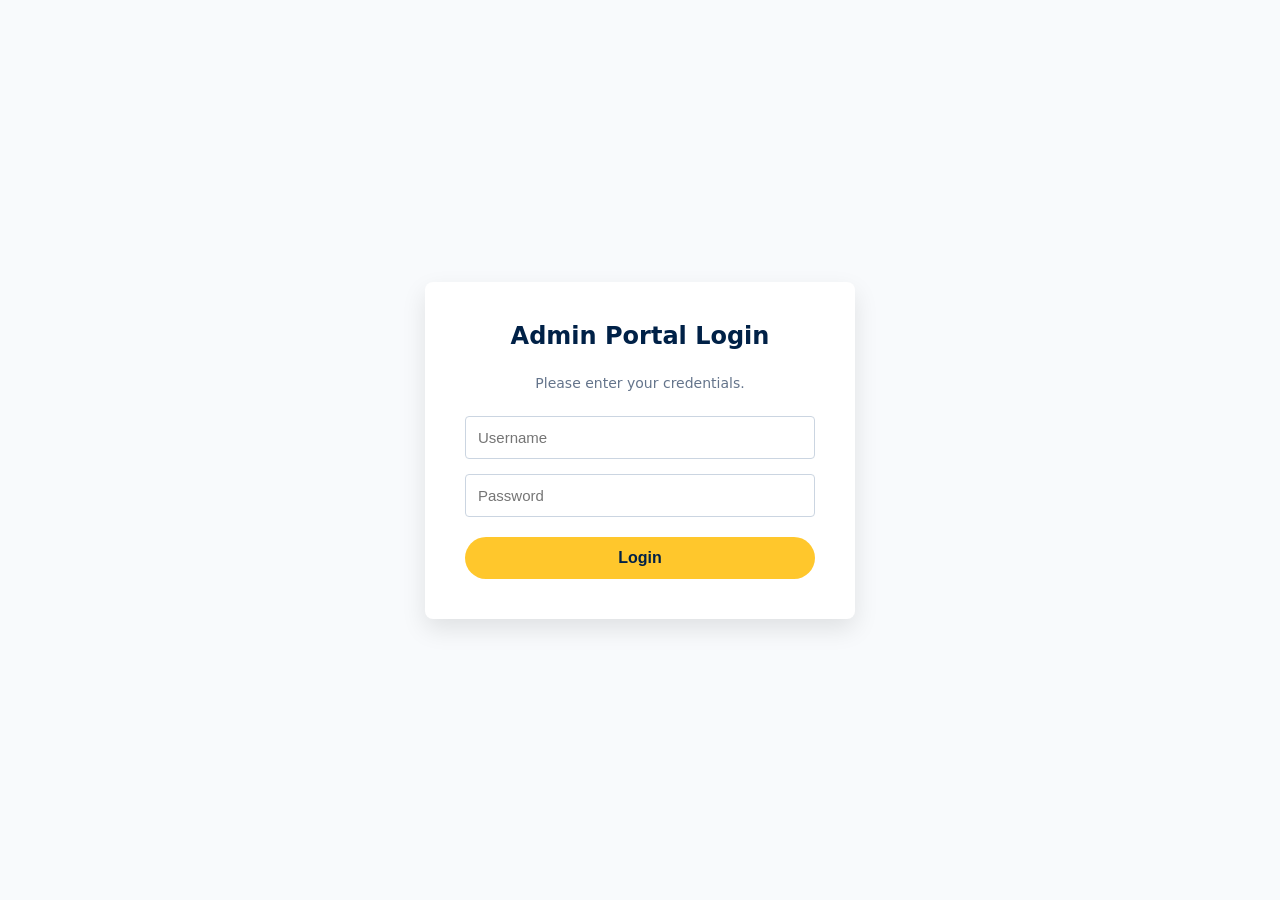
==== public/admin.html @ 55d1d8f8 "draws should be live and fixed AND VIEWABLE gen4" ====
<!DOCTYPE html>
<html lang="en">
<head>
    <meta charset="UTF-8">
    <meta name="viewport" content="width=device-width, initial-scale=1.0">
    <title>Admin Portal | 2026 Gold Coast Open</title>
    <link rel="stylesheet" href="style.css">
    <style>
        .stats-container { display: flex; gap: 20px; margin-bottom: 25px; }
        .stat-card { background: white; padding: 25px; border-radius: 8px; border-left: 6px solid var(--gctta-gold); flex: 1; box-shadow: 0 4px 6px rgba(0,0,0,0.05); }
        .stat-card h3 { margin-top: 0; color: #64748B; font-size: 14px; text-transform: uppercase; letter-spacing: 1px; }
        .stat-card h1 { margin: 10px 0 0 0; color: var(--gctta-navy); font-size: 36px; }
        
        .admin-controls { display: flex; justify-content: space-between; border-bottom: 2px solid #E2E8F0; padding-bottom: 15px; margin-bottom: 20px; align-items: center; flex-wrap: wrap; gap: 15px; }
        .admin-tabs button { background: none; border: none; font-size: 18px; font-weight: bold; color: #94A3B8; padding: 10px 20px; cursor: pointer; }
        .admin-tabs button.active { color: var(--gctta-navy); border-bottom: 3px solid var(--gctta-gold); }
        
        .admin-table-container { background: white; padding: 25px; border-radius: 8px; box-shadow: 0 4px 6px rgba(0,0,0,0.05); overflow-x: auto; }
        .admin-table { width: 100%; border-collapse: collapse; margin-top: 15px; min-width: 1200px; }
        .admin-table th { background: var(--gctta-navy); color: white; padding: 15px; text-align: left; font-size: 13px; text-transform: uppercase; letter-spacing: 0.5px; }
        .admin-table td { padding: 15px; border-bottom: 1px solid #E2E8F0; font-size: 13px; color: #334155; vertical-align: middle; }
        
        .ref-code { font-family: monospace; background: #F1F5F9; padding: 4px 8px; border-radius: 4px; font-weight: bold; color: #0F172A; }
        
        .badge { padding: 6px 12px; border-radius: 20px; font-size: 11px; font-weight: bold; display: inline-block; text-align: center; text-transform: uppercase; }
        .badge-paid { background: #DCFCE7; color: #166534; }
        .badge-pending { background: #FEF08A; color: #854D0E; }
        
        .action-btns { display: flex; flex-direction: column; gap: 5px; }
        .action-btns button { border: none; padding: 6px 10px; border-radius: 4px; cursor: pointer; font-size: 11px; font-weight: bold; width: 100%; text-align: center; }
        .btn-view { background: #10B981; color: white; }
        .btn-edit { background: var(--gctta-navy); color: white; }
        .btn-sync { background: #0284C7; color: white; }
        .btn-resend { background: var(--gctta-gold); color: var(--gctta-navy); }
        .btn-waive { background: #64748B; color: white; }
        .btn-delete { background: #DC2626; color: white; }

        .event-checkbox-list { max-height: 250px; overflow-y: auto; border: 1px solid #CBD5E1; padding: 15px; border-radius: 4px; font-size: 13px; background: #F8FAFC; }
        .event-checkbox-list label { display: block; margin-bottom: 8px; cursor: pointer; }
        
        .full-width-text { width: 100%; padding: 10px; border-radius: 4px; border: 1px solid #CBD5E1; font-size: 13px; font-family: inherit; }
        
        ::-webkit-scrollbar { width: 8px; }
        ::-webkit-scrollbar-track { background: #f1f1f1; }
        ::-webkit-scrollbar-thumb { background: #cbd5e1; border-radius: 4px; }
        ::-webkit-scrollbar-thumb:hover { background: #94a3b8; }

        .history-card { background: #F8FAFC; border: 1px solid #E2E8F0; border-left: 4px solid var(--gctta-navy); padding: 12px; margin-bottom: 10px; border-radius: 4px; font-size: 13px; }
        .history-title { font-weight: bold; color: var(--gctta-navy); display: flex; justify-content: space-between; margin-bottom: 5px; }

        /* Analytics Styling */
        .analytics-grid { display: grid; grid-template-columns: repeat(auto-fill, minmax(300px, 1fr)); gap: 20px; margin-top: 20px; }
        .analytics-item { background: #F8FAFC; border: 1px solid #E2E8F0; padding: 15px; border-radius: 6px; display: flex; justify-content: space-between; align-items: center; }
        .analytics-item h4 { margin: 0; color: #334155; font-size: 14px; }
        .analytics-item span { font-weight: bold; font-size: 20px; color: var(--gctta-navy); background: #E2E8F0; padding: 5px 12px; border-radius: 20px; }
        
        /* Event Entry Styling */
        .event-group { margin-bottom: 15px; border: 1px solid #E2E8F0; border-radius: 8px; overflow: hidden; }
        .event-group-header { background: #F1F5F9; padding: 15px 20px; cursor: pointer; display: flex; justify-content: space-between; align-items: center; font-weight: bold; color: var(--gctta-navy); transition: background 0.2s; }
        .event-group-header:hover { background: #E2E8F0; }
        .event-group-content { display: none; padding: 0; background: white; }
        .event-group-content.active { display: block; }
        .event-group-table { width: 100%; border-collapse: collapse; min-width: 800px; }
        .event-group-table th { background: #F8FAFC; color: #475569; padding: 12px 20px; text-align: left; font-size: 12px; text-transform: uppercase; border-bottom: 1px solid #E2E8F0; border-top: 1px solid #E2E8F0;}
        .event-group-table td { padding: 12px 20px; border-bottom: 1px solid #F1F5F9; font-size: 13px; color: #334155; }

        /* Draw Builder Styling */
        .draw-editor-card { background: white; border: 1px solid #CBD5E1; border-radius: 8px; padding: 20px; margin-bottom: 20px; box-shadow: 0 2px 4px rgba(0,0,0,0.02); }
        .draw-editor-header { display: flex; justify-content: space-between; align-items: center; margin-bottom: 15px; border-bottom: 2px solid #E2E8F0; padding-bottom: 10px; }
        .draw-input { padding: 8px; border: 1px solid #CBD5E1; border-radius: 4px; font-family: inherit; }
        .draw-table { width: 100%; border-collapse: collapse; margin-bottom: 10px; }
        .draw-table th, .draw-table td { padding: 8px; text-align: left; }
        .match-row { display: flex; align-items: center; gap: 10px; background: #F8FAFC; padding: 10px; border: 1px solid #E2E8F0; border-radius: 6px; margin-bottom: 8px; }
    </style>
</head>
<body style="background-color: #F8FAFC; margin: 0;">
    
    <!-- ADMIN LOGIN OVERLAY -->
    <div id="adminLoginOverlay" style="position: fixed; top: 0; left: 0; width: 100%; height: 100vh; background-color: #F8FAFC; display: flex; justify-content: center; align-items: center; z-index: 9999;">
        <div class="login-box" style="text-align: center; width: 350px; background: white; padding: 40px; border-radius: 8px; box-shadow: 0 10px 25px rgba(0,0,0,0.1);">
            <h2 style="margin-top: 0; color: var(--gctta-navy);">Admin Portal Login</h2>
            <p style="color: #64748B; font-size: 14px; margin-bottom: 25px;">Please enter your credentials.</p>
            <input type="text" id="adminUser" placeholder="Username" style="width: 100%; margin-bottom: 15px; padding: 12px; border: 1px solid #CBD5E1; border-radius: 4px; box-sizing: border-box;">
            <input type="password" id="adminPass" placeholder="Password" style="width: 100%; margin-bottom: 20px; padding: 12px; border: 1px solid #CBD5E1; border-radius: 4px; box-sizing: border-box;">
            <button class="btn-primary" style="width: 100%; padding: 12px;" onclick="checkAdminLogin()">Login</button>
            <p id="adminLoginError" style="color: #DC2626; display: none; margin-top: 15px; font-size: 13px; font-weight: bold;">Invalid Username or Password</p>
        </div>
    </div>

    <!-- MAIN DASHBOARD CONTENT -->
    <div id="adminDashboardContent" style="display: none;">
        <nav class="navbar">
            <div class="nav-container" style="display: flex; justify-content: space-between; align-items: center; width: 100%; padding: 0 20px;">
                <a href="/" class="nav-brand" style="text-decoration: none; color: inherit;"><span class="gc-badge">GCTTA</span> <span style="font-style: italic;">ADMIN PORTAL</span></a>
                <div class="nav-links" style="display: flex; gap: 20px;">
                    <a href="/" style="text-decoration: none; color: var(--gctta-navy); font-weight: bold;">Home</a>
                    <a href="/registration" style="text-decoration: none; color: var(--gctta-navy); font-weight: bold;">Registration</a>
                    <a href="/update.html" style="text-decoration: none; color: var(--gctta-navy); font-weight: bold;">Update Registration</a>
                    <a href="/schedule" style="text-decoration: none; color: var(--gctta-navy); font-weight: bold;">Schedule</a>
                    <a href="#" onclick="logoutAdmin()" style="text-decoration: none; color: #DC2626; font-weight: bold;">Logout</a>
                </div>
            </div>
        </nav>

        <div class="content-container" style="max-width: 1500px; margin: 40px auto; padding: 0 20px;">
            <div class="stats-container">
                <div class="stat-card">
                    <h3>Total Registration Value</h3>
                    <h1 id="totalValue">$0.00</h1>
                </div>
                <div class="stat-card" style="border-left: 6px solid #10B981; position: relative;">
                    <div style="display: flex; justify-content: space-between; align-items: flex-start;">
                        <h3>Actual Cash/EFT Collected</h3>
                        <button onclick="editCollectedRevenue()" style="background: none; border: none; cursor: pointer; font-size: 14px; opacity: 0.5;" title="Override Value">✏️</button>
                    </div>
                    <h1 id="collectedRevenue" style="color: #10B981;">$0.00</h1>
                </div>
                <div class="stat-card" style="border-left: 6px solid #EF4444;">
                    <h3>Outstanding Balance (Unpaid)</h3>
                    <h1 id="outstandingBalance" style="color: #EF4444;">$0.00</h1>
                </div>
                <div class="stat-card" style="border-left: 6px solid #3B82F6;">
                    <h3>Total Players</h3>
                    <h1 id="totalPlayers" style="color: #3B82F6;">0</h1>
                </div>
            </div>

            <div class="admin-controls">
                <div class="admin-tabs">
                    <button id="tabPlayers" class="active" onclick="switchTab('players')">Player Registrations</button>
                    <button id="tabEventEntries" onclick="switchTab('eventEntries')">Event Entries</button>
                    <button id="tabDraws" onclick="switchTab('draws')">Draws Manager</button>
                    <button id="tabDiscounts" onclick="switchTab('discounts')">Discount Codes</button>
                    <button id="tabAnalytics" onclick="switchTab('analytics')">Event Analytics</button>
                </div>
                <div style="display: flex; gap: 10px; flex-wrap: wrap;" id="globalActionButtons">
                    <button id="btnBulkFix" class="btn-secondary-small" style="background: #0284C7; color: white; padding: 10px 15px; border-radius: 4px; border: none; cursor: pointer; font-weight: bold;" onclick="bulkFixRc()">🔍 Auto-Fetch RC IDs & Audit Ratings</button>
                    <button id="btnPullSheets" class="btn-secondary-small" style="background: #10B981; color: white; padding: 10px 15px; border-radius: 4px; border: none; cursor: pointer; font-weight: bold;" onclick="pullFromSheets()">📥 Pull GSheet Edits</button>
                    <button id="btnPushSheets" class="btn-secondary-small" style="background: #3B82F6; color: white; padding: 10px 15px; border-radius: 4px; border: none; cursor: pointer; font-weight: bold;" onclick="pushToSheets()">📤 Push to Master GSheet</button>
                    <button id="btnPushZermelo" class="btn-secondary-small" style="background: #8B5CF6; color: white; padding: 10px 15px; border-radius: 4px; border: none; cursor: pointer; font-weight: bold;" onclick="pushToZermeloSheet()">🌐 Push to Zermelo GSheet</button>
                    <button id="btnRebuildSheet" class="btn-secondary-small" style="background: #DC2626; color: white; padding: 10px 15px; border-radius: 4px; border: none; cursor: pointer; font-weight: bold;" onclick="rebuildSheet()">⚠️ Rebuild Entire Sheet</button>
                    <button id="btnManualEntry" class="btn-secondary-small" style="background: var(--gctta-gold); color: var(--gctta-navy); padding: 10px 15px; border-radius: 4px; border: none; cursor: pointer; font-weight: bold;" onclick="document.getElementById('manualModal').style.display='flex'">+ Add Manual Entry</button>
                    <div style="display: flex; gap: 5px;">
                        <button id="btnExportNew" class="btn-primary" style="padding: 10px 15px; border-radius: 4px; border: none; cursor: pointer; font-weight: bold; background: #10B981;" onclick="exportNewZermeloPlayers()">📥 Export NEW Players</button>
                        <button id="btnExportAll" class="btn-secondary-small" style="padding: 10px 15px; border-radius: 4px; border: none; cursor: pointer; font-weight: bold; background: #64748B; color: white;" onclick="exportZermeloCSV()">Force Export ALL</button>
                    </div>
                </div>
            </div>

            <!-- PLAYER REGISTRATIONS VIEW -->
            <div id="viewPlayers" class="admin-table-container">
                <h3 style="margin-top: 0; margin-bottom: 20px; color: var(--gctta-navy);">Recent Registrations</h3>
                <div style="display: flex; gap: 15px; margin-bottom: 20px; flex-wrap: wrap; align-items: center; width: 100%;">
                    <input type="text" id="searchInput" placeholder="Search by name, email, or status..." style="flex: 1 1 300px; width: 100%; padding: 12px; border: 1px solid #CBD5E1; border-radius: 6px; box-sizing: border-box;" onkeyup="filterTable()">
                    <select id="statusFilter" onchange="filterTable()" style="padding: 12px; border-radius: 6px; border: 1px solid #CBD5E1; font-weight: bold; color: var(--gctta-navy); min-width: 180px;">
                        <option value="all">All Registrations</option>
                        <option value="paid">Paid</option>
                        <option value="pending">Pending (Owes Money)</option>
                    </select>
                    <button class="btn-secondary-small" style="background: #475569; color: white; padding: 12px 20px; border-radius: 6px; border: none; cursor: pointer; font-weight: bold; min-width: 160px;" onclick="printUnpaidList()">🖨️ Print Unpaid List</button>
                </div>
                
                <table class="admin-table" id="registrationsTable">
                    <thead>
                        <tr>
                            <th style="width: 8%;">Ref ID</th>
                            <th style="width: 12%;">Player Name</th>
                            <th style="width: 8%;">DOB</th>
                            <th style="width: 6%;">Gender</th>
                            <th style="width: 8%;">Rating</th>
                            <th style="width: 20%;">Events</th>
                            <th style="width: 15%;">Partners</th>
                            <th style="width: 8%;">Total / Owes</th>
                            <th style="width: 7%;">Status</th>
                            <th style="width: 8%; text-align: center;">Actions</th>
                        </tr>
                    </thead>
                    <tbody id="adminTableBody">
                        <tr><td colspan="10" style="text-align: center; padding: 30px;">Loading registrations...</td></tr>
                    </tbody>
                </table>
            </div>

            <!-- EVENT ENTRIES VIEW -->
            <div id="viewEventEntries" class="admin-table-container" style="display: none;">
                <h3 style="margin-top: 0; margin-bottom: 20px; color: var(--gctta-navy);">Registrations by Event</h3>
                <div id="eventEntriesList">
                    <div style="text-align: center; padding: 30px;">Loading event entries...</div>
                </div>
            </div>

            <!-- DRAWS MANAGER VIEW -->
            <div id="viewDraws" class="admin-table-container" style="display: none;">
                <h3 style="margin-top: 0; margin-bottom: 20px; color: var(--gctta-navy);">Tournament Draws & Results Builder</h3>
                
                <div style="background: #F1F5F9; padding: 20px; border-radius: 8px; display: flex; gap: 15px; align-items: center; margin-bottom: 25px;">
                    <select id="drawEventSelect" style="flex: 1; padding: 12px; border-radius: 6px; border: 1px solid #CBD5E1; font-size: 16px; font-weight: bold; color: var(--gctta-navy);">
                        <!-- Injected via JS -->
                    </select>
                    <button class="btn-primary" style="padding: 12px 25px; border-radius: 6px; border: none; cursor: pointer;" onclick="loadDrawEditor()">Load Event Editor</button>
                </div>

                <div id="drawEditorArea" style="display: none;">
                    <div style="display: flex; justify-content: space-between; align-items: center; border-bottom: 2px solid var(--gctta-gold); padding-bottom: 15px; margin-bottom: 20px;">
                        <h2 id="drawEditorTitle" style="margin: 0; color: var(--gctta-navy);">Editing Event</h2>
                        <div style="display: flex; gap: 20px; font-weight: bold; color: #334155;">
                            <label style="cursor: pointer;"><input type="checkbox" id="drawHasGroups" onchange="toggleDrawState('hasGroups', this.checked)"> Enable Group Stage (Round Robin)</label>
                            <label style="cursor: pointer;"><input type="checkbox" id="drawHasKnockout" onchange="toggleDrawState('hasKnockout', this.checked)"> Enable Knockout Stage (Bracket)</label>
                        </div>
                    </div>

                    <!-- Groups Container -->
                    <div id="groupsEditorContainer" style="display: none; margin-bottom: 40px;">
                        <div style="display: flex; justify-content: space-between; align-items: center; margin-bottom: 15px;">
                            <h3 style="margin: 0; color: #D97706; text-transform: uppercase;">Group Stage Pools</h3>
                            <div>
                                <button class="btn-secondary-small" style="background: #F59E0B; color: white; border: none; margin-right: 10px;" onclick="autoSeedGroups()">⚡ Auto-Seed Players (Snake Method)</button>
                                <button class="btn-secondary-small" style="background: #10B981; color: white; border: none;" onclick="addGroup()">+ Add Manual Group</button>
                            </div>
                        </div>
                        <div id="groupsListEditor"></div>
                    </div>

                    <!-- Knockout Container -->
                    <div id="knockoutEditorContainer" style="display: none; margin-bottom: 40px;">
                        <div style="display: flex; justify-content: space-between; align-items: center; margin-bottom: 15px;">
                            <h3 style="margin: 0; color: #0284C7; text-transform: uppercase;">Knockout Bracket Rounds</h3>
                            <div>
                                <button class="btn-secondary-small" style="background: #8B5CF6; color: white; border: none; margin-right: 10px;" onclick="resolveGroupWinners()">⚡ Resolve Group Winners</button>
                                <button class="btn-secondary-small" style="background: #EF4444; color: white; border: none; margin-right: 10px;" onclick="autoSeedDirectKnockout()">⚡ Auto-Seed Direct Knockout (No Groups)</button>
                                <button class="btn-secondary-small" style="background: #F59E0B; color: white; border: none; margin-right: 10px;" onclick="autoGenerateKnockout()">⚡ Auto-Gen Blank Bracket</button>
                                <button class="btn-secondary-small" style="background: #10B981; color: white; border: none;" onclick="addKnockoutRound()">+ Add Manual Round</button>
                            </div>
                        </div>
                        <div id="knockoutListEditor"></div>
                    </div>

                    <div style="background: #E2E8F0; padding: 20px; border-radius: 8px; text-align: center;">
                        <button class="btn-primary" style="font-size: 18px; padding: 15px 40px; border-radius: 6px; border: none; cursor: pointer; box-shadow: 0 4px 6px rgba(0,0,0,0.1);" onclick="saveLiveDraw()">💾 Publish Draw to Live Website</button>
                        <p style="margin: 10px 0 0 0; color: #64748B; font-size: 13px;">Changes will be instantly visible on the public Live Draws page.</p>
                    </div>
                </div>
            </div>
            
            <!-- DATALIST FOR AUTOCOMPLETE -->
            <datalist id="rosterDatalist">
                <!-- Injected via JS -->
            </datalist>

            <!-- EVENT ANALYTICS VIEW -->
            <div id="viewAnalytics" class="admin-table-container" style="display: none;">
                <h3 style="margin-top: 0; color: var(--gctta-navy); border-bottom: 2px solid var(--gctta-gold); padding-bottom: 10px;">Overall Event Analytics</h3>
                <div style="display: flex; gap: 20px; margin-bottom: 30px;">
                    <div style="background: #EBF4FF; padding: 20px; border-radius: 8px; flex: 1; text-align: center; border: 1px solid #BAE6FD;">
                        <h4 style="margin: 0 0 10px 0; color: #1E3A8A;">Total Singles Entries</h4>
                        <h1 style="margin: 0; color: #1D4ED8; font-size: 36px;" id="analyticsTotalSingles">0</h1>
                    </div>
                    <div style="background: #FEFCE8; padding: 20px; border-radius: 8px; flex: 1; text-align: center; border: 1px solid #FEF08A;">
                        <h4 style="margin: 0 0 10px 0; color: #713F12;">Total Doubles Entries</h4>
                        <h1 style="margin: 0; color: #A16207; font-size: 36px;" id="analyticsTotalDoubles">0</h1>
                    </div>
                    <div style="background: #F0FDF4; padding: 20px; border-radius: 8px; flex: 1; text-align: center; border: 1px solid #BBF7D0;">
                        <h4 style="margin: 0 0 10px 0; color: #14532D;">Total Overall Events</h4>
                        <h1 style="margin: 0; color: #15803D; font-size: 36px;" id="analyticsTotalOverall">0</h1>
                    </div>
                </div>

                <h3 style="margin-top: 0; color: var(--gctta-navy); border-bottom: 2px solid #E2E8F0; padding-bottom: 10px;">Player Demographics & Stats</h3>
                <div style="display: grid; grid-template-columns: repeat(auto-fit, minmax(200px, 1fr)); gap: 20px; margin-bottom: 30px;">
                    <div style="background: white; border: 1px solid #E2E8F0; border-radius: 8px; padding: 15px;">
                        <h4 style="margin: 0 0 15px 0; color: #475569; text-transform: uppercase; font-size: 12px; letter-spacing: 1px;">Gender Breakdown</h4>
                        <div style="display:flex; justify-content:space-between; margin-bottom:10px;"><span style="color:#64748B;">Male</span><strong id="analyticsMale">0</strong></div>
                        <div style="display:flex; justify-content:space-between;"><span style="color:#64748B;">Female</span><strong id="analyticsFemale">0</strong></div>
                    </div>
                    
                    <div style="background: white; border: 1px solid #E2E8F0; border-radius: 8px; padding: 15px;">
                        <h4 style="margin: 0 0 15px 0; color: #475569; text-transform: uppercase; font-size: 12px; letter-spacing: 1px;">Age Categories</h4>
                        <div style="display:flex; justify-content:space-between; margin-bottom:10px;"><span style="color:#64748B;">Juniors (< 18)</span><strong id="analyticsJunior">0</strong></div>
                        <div style="display:flex; justify-content:space-between; margin-bottom:10px;"><span style="color:#64748B;">Seniors (18 - 39)</span><strong id="analyticsAdult">0</strong></div>
                        <div style="display:flex; justify-content:space-between;"><span style="color:#64748B;">Veterans (40+)</span><strong id="analyticsVet">0</strong></div>
                    </div>

                    <div style="background: white; border: 1px solid #E2E8F0; border-radius: 8px; padding: 15px;">
                        <h4 style="margin: 0 0 15px 0; color: #475569; text-transform: uppercase; font-size: 12px; letter-spacing: 1px;">RC Rating Spread</h4>
                        <div style="display:flex; justify-content:space-between; margin-bottom:10px;"><span style="color:#64748B;">Unrated</span><strong id="analyticsUnrated">0</strong></div>
                        <div style="display:flex; justify-content:space-between; margin-bottom:10px;"><span style="color:#64748B;">Under 1000</span><strong id="analyticsU1000">0</strong></div>
                        <div style="display:flex; justify-content:space-between; margin-bottom:10px;"><span style="color:#64748B;">1000 - 1500</span><strong id="analyticsU1500">0</strong></div>
                        <div style="display:flex; justify-content:space-between;"><span style="color:#64748B;">Over 1500</span><strong id="analyticsO1500">0</strong></div>
                    </div>

                    <div style="background: white; border: 1px solid #E2E8F0; border-radius: 8px; padding: 15px;">
                        <h4 style="margin: 0 0 15px 0; color: #475569; text-transform: uppercase; font-size: 12px; letter-spacing: 1px;">Rating Averages</h4>
                        <div style="display:flex; justify-content:space-between; margin-bottom:10px;"><span style="color:#64748B;">Mean Rating</span><strong id="analyticsMean">0</strong></div>
                        <div style="display:flex; justify-content:space-between;"><span style="color:#64748B;">Median Rating</span><strong id="analyticsMedian">0</strong></div>
                    </div>
                </div>

                <h3 style="margin-top: 0; color: var(--gctta-navy); border-bottom: 2px solid #E2E8F0; padding-bottom: 10px;">Club Representation</h3>
                <div style="background: white; border: 1px solid #E2E8F0; border-radius: 8px; padding: 15px; margin-bottom: 30px; max-height: 250px; overflow-y: auto;">
                    <div id="analyticsClubGrid"></div>
                </div>

                <h3 style="margin-top: 0; color: var(--gctta-navy); border-bottom: 2px solid #E2E8F0; padding-bottom: 10px;">Player Counts Per Event</h3>
                <div class="analytics-grid" id="analyticsBreakdownGrid">
                    <!-- Populated dynamically via JS -->
                </div>
            </div>

            <!-- DISCOUNT CODES VIEW -->
            <div id="viewDiscounts" class="admin-table-container" style="display: none;">
                <div style="display: flex; justify-content: space-between; align-items: center; margin-bottom: 20px; flex-wrap: wrap; gap: 15px;">
                    <h3 style="margin: 0; color: var(--gctta-navy);">Active & Used Discount Codes</h3>
                    
                    <div style="display: flex; gap: 15px; align-items: center; background: #F1F5F9; padding: 15px; border-radius: 6px;">
                        <select id="newDiscountType" style="padding: 10px; border-radius: 6px; border: 1px solid #CBD5E1; background: white; font-weight: bold; color: var(--gctta-navy);">
                            <option value="dollar">$ Off</option>
                            <option value="percent">% Off</option>
                        </select>

                        <div style="position: relative;">
                            <input type="number" id="newDiscountAmount" placeholder="Value" value="5" step="0.01" style="padding: 10px; width: 100px; border-radius: 6px; border: 1px solid #CBD5E1;">
                        </div>

                        <label style="display: flex; align-items: center; gap: 5px; font-size: 14px; font-weight: bold; color: var(--gctta-navy); cursor: pointer;">
                            <input type="checkbox" id="newDiscountPerm"> Permanent (Multi-Use)
                        </label>

                        <button class="btn-primary" style="padding: 10px 20px; border-radius: 6px; border: none; cursor: pointer;" onclick="generateDiscountCode()">Generate New Code</button>
                    </div>
                </div>
                
                <table class="admin-table">
                    <thead>
                        <tr>
                            <th>Code</th>
                            <th>Discount Value</th>
                            <th>Status</th>
                            <th>Created At</th>
                            <th>Actions</th>
                        </tr>
                    </thead>
                    <tbody id="discountTableBody">
                        <tr>
                            <td colspan="5" style="text-align: center; padding: 30px;">Loading codes...</td>
                        </tr>
                    </tbody>
                </table>
            </div>
        </div>

        <!-- FULL VIEW DETAILS MODAL -->
        <div id="viewModal" class="login-overlay" style="display: none; position: fixed; top: 0; left: 0; width: 100%; height: 100vh; background: rgba(0,0,0,0.6); justify-content: center; align-items: center; z-index: 10000;">
            <div class="login-box" style="width: 850px; max-width: 95vw; max-height: 90vh; overflow-y: auto; background: white; padding: 30px; border-radius: 8px; box-shadow: 0 10px 30px rgba(0,0,0,0.2);">
               <div style="display:flex; justify-content: space-between; align-items:center;">
                   <h2 style="margin: 0; color: var(--gctta-navy);">Player Summary & Audit History</h2>
                   <button onclick="document.getElementById('viewModal').style.display='none'" style="background:none; border:none; font-size:28px; cursor:pointer; color: #64748B; padding: 0;">&times;</button>
               </div>
               <hr style="border: none; border-top: 1px solid #E2E8F0; margin: 15px 0;">
               <div id="viewContent">
                   <!-- Populated by JS -->
               </div>
               <div style="margin-top: 25px; text-align: right; border-top: 1px solid #E2E8F0; padding-top: 15px;">
                    <button type="button" style="background: #64748B; color: white; border: none; padding: 10px 20px; border-radius: 4px; cursor: pointer; font-weight: bold;" onclick="document.getElementById('viewModal').style.display='none'">Close</button>
               </div>
            </div>
        </div>

        <!-- FULL EDIT RECORD MODAL -->
        <div id="editModal" class="login-overlay" style="display: none; position: fixed; top: 0; left: 0; width: 100%; height: 100vh; background: rgba(0,0,0,0.6); justify-content: center; align-items: center; z-index: 10000;">
            <div class="login-box" style="width: 750px; max-width: 95vw; max-height: 90vh; overflow-y: auto; background: white; padding: 30px; border-radius: 8px; box-shadow: 0 10px 30px rgba(0,0,0,0.2);">
                <h2 style="margin-top: 0; color: var(--gctta-navy); border-bottom: 2px solid var(--gctta-gold); padding-bottom: 10px;">Full Edit Registration</h2>
                <form id="editForm" onsubmit="submitEdit(event)">
                    <input type="hidden" id="editRegId">
                    
                    <h4 style="margin-bottom: 10px; margin-top: 15px; color: var(--gctta-navy);">Player Details</h4>
                    <div style="display: flex; gap: 15px; margin-bottom: 15px;">
                        <input type="text" id="editFirst" placeholder="First Name" required style="flex: 1; padding: 10px; border: 1px solid #CBD5E1; border-radius: 4px;">
                        <input type="text" id="editLast" placeholder="Last Name" required style="flex: 1; padding: 10px; border: 1px solid #CBD5E1; border-radius: 4px;">
                    </div>
                    <div style="display: flex; gap: 15px; margin-bottom: 15px;">
                        <input type="email" id="editEmail" placeholder="Email Address" required style="flex: 1; padding: 10px; border: 1px solid #CBD5E1; border-radius: 4px;">
                        <input type="text" id="editPhone" placeholder="Phone" style="flex: 1; padding: 10px; border: 1px solid #CBD5E1; border-radius: 4px;">
                    </div>
                    <div style="display: flex; gap: 15px; margin-bottom: 15px;">
                        <input type="text" id="editDob" placeholder="DOB (DD/MM/YYYY)" required style="flex: 1; padding: 10px; border: 1px solid #CBD5E1; border-radius: 4px;">
                        <select id="editGender" style="flex: 1; padding: 10px; border: 1px solid #CBD5E1; border-radius: 4px; background: white;">
                            <option value="Male">Male</option>
                            <option value="Female">Female</option>
                        </select>
                        <input type="text" id="editTta" placeholder="TTA ID" style="flex: 1; padding: 10px; border: 1px solid #CBD5E1; border-radius: 4px;">
                    </div>
                    <div style="display: flex; gap: 15px; margin-bottom: 20px; align-items: center;">
                        <input type="text" id="editRc" placeholder="RC ID" style="flex: 1; padding: 10px; border: 1px solid #CBD5E1; border-radius: 4px;">
                        <input type="text" id="editRcRating" placeholder="RC Rating" style="flex: 1; padding: 10px; border: 1px solid #CBD5E1; border-radius: 4px;">
                        <input type="text" id="editClub" placeholder="Club Name" style="flex: 1; padding: 10px; border: 1px solid #CBD5E1; border-radius: 4px;">
                        <label style="font-size: 12px; font-weight: bold; cursor: pointer; display: flex; align-items: center; gap: 5px;">
                            <input type="checkbox" id="editNeverPlayed"> Never Played
                        </label>
                    </div>
                    
                    <h4 style="margin-bottom: 10px; color: var(--gctta-navy); border-top: 1px solid #E2E8F0; padding-top: 15px;">Select Events</h4>
                    <div class="event-checkbox-list" id="editEventsContainer">
                        <!-- Reuses JS logic to check these boxes -->
                        <label><input type="checkbox" value='{"id":1, "name":"Event #1: Men’s Open Singles", "price":25}'> Event #1: Men’s Open Singles</label>
                        <label><input type="checkbox" value='{"id":2, "name":"Event #2: Women’s Open Singles", "price":20}'> Event #2: Women’s Open Singles</label>
                        <label><input type="checkbox" value='{"id":3, "name":"Event #3: Men’s Open Doubles", "price":12}'> Event #3: Men’s Open Doubles</label>
                        <label><input type="checkbox" value='{"id":4, "name":"Event #4: Women’s Open Doubles", "price":12}'> Event #4: Women’s Open Doubles</label>
                        <label><input type="checkbox" value='{"id":5, "name":"Event #5: Para Open Singles", "price":10}'> Event #5: Para Open Singles</label>
                        <label><input type="checkbox" value='{"id":6, "name":"Event #6: Under 1700 Singles", "price":15}'> Event #6: Under 1700 Singles</label>
                        <label><input type="checkbox" value='{"id":7, "name":"Event #7: Under 1400 Singles", "price":15}'> Event #7: Under 1400 Singles</label>
                        <label><input type="checkbox" value='{"id":8, "name":"Event #8: Under 19 Boy’s Singles", "price":10}'> Event #8: Under 19 Boy’s Singles</label>
                        <label><input type="checkbox" value='{"id":9, "name":"Event #9: Under 19 Girl’s Singles", "price":10}'> Event #9: Under 19 Girl’s Singles</label>
                        <label><input type="checkbox" value='{"id":10, "name":"Event #10: Under 17 Boy’s Singles", "price":10}'> Event #10: Under 17 Boy’s Singles</label>
                        <label><input type="checkbox" value='{"id":11, "name":"Event #11: Under 17 Girl’s Singles", "price":10}'> Event #11: Under 17 Girl’s Singles</label>
                        <label><input type="checkbox" value='{"id":12, "name":"Event #12: Under 15 Boy’s Singles", "price":10}'> Event #12: Under 15 Boy’s Singles</label>
                        <label><input type="checkbox" value='{"id":13, "name":"Event #13: Under 15 Girl’s Singles", "price":10}'> Event #13: Under 15 Girl’s Singles</label>
                        <label><input type="checkbox" value='{"id":14, "name":"Event #14: Under 13 Boy’s Singles", "price":10}'> Event #14: Under 13 Boy’s Singles</label>
                        <label><input type="checkbox" value='{"id":15, "name":"Event #15: Under 13 Girl’s Singles", "price":10}'> Event #15: Under 13 Girl’s Singles</label>
                        <label><input type="checkbox" value='{"id":16, "name":"Event #16: Under 11 Boy’s Singles", "price":10}'> Event #16: Under 11 Boy’s Singles</label>
                        <label><input type="checkbox" value='{"id":17, "name":"Event #17: Under 11 Girl’s Singles", "price":10}'> Event #17: Under 11 Girl’s Singles</label>
                        <label><input type="checkbox" value='{"id":18, "name":"Event #18: Under 1200 Singles", "price":15}'> Event #18: Under 1200 Singles</label>
                        <label><input type="checkbox" value='{"id":19, "name":"Event #19: Under 1000 Singles", "price":15}'> Event #19: Under 1000 Singles</label>
                        <label><input type="checkbox" value='{"id":20, "name":"Event #20: Under 800 Singles", "price":12}'> Event #20: Under 800 Singles</label>
                        <label><input type="checkbox" value='{"id":21, "name":"Event #21: Open Rating Doubles", "price":10}'> Event #21: Open Rating Doubles</label>
                        <label><input type="checkbox" value='{"id":22, "name":"Event #22: Over 30 Men’s Singles", "price":15}'> Event #22: Over 30 Men’s Singles</label>
                        <label><input type="checkbox" value='{"id":23, "name":"Event #23: Over 30 Women’s Singles", "price":15}'> Event #23: Over 30 Women’s Singles</label>
                        <label><input type="checkbox" value='{"id":24, "name":"Event #24: Over 40 Men’s Singles", "price":15}'> Event #24: Over 40 Men’s Singles</label>
                        <label><input type="checkbox" value='{"id":25, "name":"Event #25: Over 40 Women’s Singles", "price":15}'> Event #25: Over 40 Women’s Singles</label>
                        <label><input type="checkbox" value='{"id":26, "name":"Event #26: Over 50 Men’s Singles", "price":15}'> Event #26: Over 50 Men’s Singles</label>
                        <label><input type="checkbox" value='{"id":27, "name":"Event #27: Over 50 Women’s Singles", "price":15}'> Event #27: Over 50 Women’s Singles</label>
                        <label><input type="checkbox" value='{"id":28, "name":"Event #28: Over 60 Men’s Singles", "price":12}'> Event #28: Over 60 Men’s Singles</label>
                        <label><input type="checkbox" value='{"id":29, "name":"Event #29: Over 60 Women’s Singles", "price":12}'> Event #29: Over 60 Women’s Singles</label>
                        <label><input type="checkbox" value='{"id":30, "name":"Event #30: Over 70 Men’s Singles", "price":10}'> Event #30: Over 70 Men’s Singles</label>
                        <label><input type="checkbox" value='{"id":31, "name":"Event #31: Over 70 Women’s Singles", "price":10}'> Event #31: Over 70 Women’s Singles</label>
                        <label><input type="checkbox" value='{"id":32, "name":"Event #32: Over 80 Singles", "price":10}'> Event #32: Over 80 Singles</label>
                        <label><input type="checkbox" value='{"id":33, "name":"Event #33: Veteran Women’s Doubles", "price":10}'> Event #33: Veteran Women’s Doubles</label>
                        <label><input type="checkbox" value='{"id":34, "name":"Event #34: Veteran Men’s Doubles", "price":10}'> Event #34: Veteran Men’s Doubles</label>
                    </div>
                    
                    <h4 style="margin-bottom: 10px; margin-top: 20px; color: var(--gctta-navy); border-top: 1px solid #E2E8F0; padding-top: 15px;">Doubles Partners (Format -> Event Name: Partner Name)</h4>
                    <textarea id="editPartners" class="full-width-text" rows="3" placeholder="e.g. Event #3: Men's Open Doubles: Lukas Kozak"></textarea>
                    
                    <h4 style="margin-bottom: 10px; margin-top: 20px; color: var(--gctta-navy); border-top: 1px solid #E2E8F0; padding-top: 15px;">Payment Details</h4>
                    <div style="display: flex; gap: 15px; margin-bottom: 10px;">
                        <div style="flex: 1;">
                            <label style="font-size: 12px; font-weight: bold; color: #475569; display: block; margin-bottom: 5px;">Total Registration Value ($)</label>
                            <input type="number" id="editTotal" required step="0.01" style="width: 100%; padding: 10px; border: 1px solid #CBD5E1; border-radius: 4px; box-sizing: border-box;">
                        </div>
                        <div style="flex: 1;">
                            <label style="font-size: 12px; font-weight: bold; color: #475569; display: block; margin-bottom: 5px;">Payment Status</label>
                            <select id="editStatus" style="width: 100%; padding: 10px; border: 1px solid #CBD5E1; box-sizing: border-box; background: white;">
                                <option value="Paid">Paid</option>
                                <option value="Pending">Pending (Owes Money)</option>
                                <option value="Paid (Waived)">Paid (Waived)</option>
                            </select>
                        </div>
                    </div>
                    
                    <div style="display: flex; gap: 15px; margin-top: 25px;">
                        <button type="submit" style="flex: 2; background: var(--gctta-gold); color: var(--gctta-navy); font-weight: bold; border: none; padding: 12px; border-radius: 4px; cursor: pointer;">Save Full Overwrite</button>
                        <button type="button" style="flex: 1; background: #64748B; color: white; font-weight: bold; border: none; padding: 12px; border-radius: 4px; cursor: pointer;" onclick="document.getElementById('editModal').style.display='none'">Cancel</button>
                    </div>
                </form>
            </div>
        </div>
        
        <!-- MANUAL ENTRY MODAL -->
        <div id="manualModal" class="login-overlay" style="display: none; position: fixed; top: 0; left: 0; width: 100%; height: 100vh; background: rgba(0,0,0,0.6); justify-content: center; align-items: center; z-index: 10000;">
            <div class="login-box" style="width: 750px; max-width: 95vw; max-height: 90vh; overflow-y: auto; background: white; padding: 30px; border-radius: 8px; box-shadow: 0 10px 30px rgba(0,0,0,0.2);">
                <h2 style="margin-top: 0; color: var(--gctta-navy); border-bottom: 2px solid var(--gctta-gold); padding-bottom: 10px;">Manual Override Entry</h2>
                <form id="manualForm" onsubmit="submitManual(event)">
                    
                    <h4 style="margin-bottom: 10px; margin-top: 15px; color: var(--gctta-navy);">Player Details</h4>
                    <div style="display: flex; gap: 15px; margin-bottom: 15px;">
                        <input type="text" id="manFirst" placeholder="First Name" required style="flex: 1; padding: 10px; border: 1px solid #CBD5E1; border-radius: 4px;">
                        <input type="text" id="manLast" placeholder="Last Name" required style="flex: 1; padding: 10px; border: 1px solid #CBD5E1; border-radius: 4px;">
                    </div>
                    <div style="display: flex; gap: 15px; margin-bottom: 15px;">
                        <input type="email" id="manEmail" placeholder="Email Address" style="flex: 1; padding: 10px; border: 1px solid #CBD5E1; border-radius: 4px;">
                        <input type="text" id="manPhone" placeholder="Phone" style="flex: 1; padding: 10px; border: 1px solid #CBD5E1; border-radius: 4px;">
                    </div>
                    <div style="display: flex; gap: 15px; margin-bottom: 15px;">
                        <input type="text" id="manDob" placeholder="DOB (DD/MM/YYYY)" required style="flex: 1; padding: 10px; border: 1px solid #CBD5E1; border-radius: 4px;">
                        <select id="manGender" style="flex: 1; padding: 10px; border: 1px solid #CBD5E1; border-radius: 4px; background: white;">
                            <option value="Male">Male</option>
                            <option value="Female">Female</option>
                        </select>
                        <input type="text" id="manTta" placeholder="TTA ID (Optional)" style="flex: 1; padding: 10px; border: 1px solid #CBD5E1; border-radius: 4px;">
                    </div>
                    <div style="display: flex; gap: 15px; margin-bottom: 20px; align-items: center;">
                        <input type="text" id="manRc" placeholder="RC ID (Optional)" style="flex: 1; padding: 10px; border: 1px solid #CBD5E1; border-radius: 4px;">
                        <input type="number" id="manRcRating" placeholder="Artificial Rating" style="flex: 1; padding: 10px; border: 1px solid #CBD5E1; border-radius: 4px;">
                        <input type="text" id="manClub" placeholder="Club Name (Optional)" style="flex: 1; padding: 10px; border: 1px solid #CBD5E1; border-radius: 4px;">
                        <label style="font-size: 12px; font-weight: bold; cursor: pointer; display: flex; align-items: center; gap: 5px;">
                            <input type="checkbox" id="manNeverPlayed"> Never Played
                        </label>
                    </div>
                    
                    <h4 style="margin-bottom: 10px; color: var(--gctta-navy); border-top: 1px solid #E2E8F0; padding-top: 15px;">Select Events</h4>
                    <div class="event-checkbox-list" id="manEventsContainer">
                        <label><input type="checkbox" value='{"id":1, "name":"Event #1: Men’s Open Singles", "price":25}'> Event #1: Men’s Open Singles</label>
                        <label><input type="checkbox" value='{"id":2, "name":"Event #2: Women’s Open Singles", "price":20}'> Event #2: Women’s Open Singles</label>
                        <label><input type="checkbox" value='{"id":3, "name":"Event #3: Men’s Open Doubles", "price":12}'> Event #3: Men’s Open Doubles</label>
                        <label><input type="checkbox" value='{"id":4, "name":"Event #4: Women’s Open Doubles", "price":12}'> Event #4: Women’s Open Doubles</label>
                        <label><input type="checkbox" value='{"id":5, "name":"Event #5: Para Open Singles", "price":10}'> Event #5: Para Open Singles</label>
                        <label><input type="checkbox" value='{"id":6, "name":"Event #6: Under 1700 Singles", "price":15}'> Event #6: Under 1700 Singles</label>
                        <label><input type="checkbox" value='{"id":7, "name":"Event #7: Under 1400 Singles", "price":15}'> Event #7: Under 1400 Singles</label>
                        <label><input type="checkbox" value='{"id":8, "name":"Event #8: Under 19 Boy’s Singles", "price":10}'> Event #8: Under 19 Boy’s Singles</label>
                        <label><input type="checkbox" value='{"id":9, "name":"Event #9: Under 19 Girl’s Singles", "price":10}'> Event #9: Under 19 Girl’s Singles</label>
                        <label><input type="checkbox" value='{"id":10, "name":"Event #10: Under 17 Boy’s Singles", "price":10}'> Event #10: Under 17 Boy’s Singles</label>
                        <label><input type="checkbox" value='{"id":11, "name":"Event #11: Under 17 Girl’s Singles", "price":10}'> Event #11: Under 17 Girl’s Singles</label>
                        <label><input type="checkbox" value='{"id":12, "name":"Event #12: Under 15 Boy’s Singles", "price":10}'> Event #12: Under 15 Boy’s Singles</label>
                        <label><input type="checkbox" value='{"id":13, "name":"Event #13: Under 15 Girl’s Singles", "price":10}'> Event #13: Under 15 Girl’s Singles</label>
                        <label><input type="checkbox" value='{"id":14, "name":"Event #14: Under 13 Boy’s Singles", "price":10}'> Event #14: Under 13 Boy’s Singles</label>
                        <label><input type="checkbox" value='{"id":15, "name":"Event #15: Under 13 Girl’s Singles", "price":10}'> Event #15: Under 13 Girl’s Singles</label>
                        <label><input type="checkbox" value='{"id":16, "name":"Event #16: Under 11 Boy’s Singles", "price":10}'> Event #16: Under 11 Boy’s Singles</label>
                        <label><input type="checkbox" value='{"id":17, "name":"Event #17: Under 11 Girl’s Singles", "price":10}'> Event #17: Under 11 Girl’s Singles</label>
                        <label><input type="checkbox" value='{"id":18, "name":"Event #18: Under 1200 Singles", "price":15}'> Event #18: Under 1200 Singles</label>
                        <label><input type="checkbox" value='{"id":19, "name":"Event #19: Under 1000 Singles", "price":15}'> Event #19: Under 1000 Singles</label>
                        <label><input type="checkbox" value='{"id":20, "name":"Event #20: Under 800 Singles", "price":12}'> Event #20: Under 800 Singles</label>
                        <label><input type="checkbox" value='{"id":21, "name":"Event #21: Open Rating Doubles", "price":10}'> Event #21: Open Rating Doubles</label>
                        <label><input type="checkbox" value='{"id":22, "name":"Event #22: Over 30 Men’s Singles", "price":15}'> Event #22: Over 30 Men’s Singles</label>
                        <label><input type="checkbox" value='{"id":23, "name":"Event #23: Over 30 Women’s Singles", "price":15}'> Event #23: Over 30 Women’s Singles</label>
                        <label><input type="checkbox" value='{"id":24, "name":"Event #24: Over 40 Men’s Singles", "price":15}'> Event #24: Over 40 Men’s Singles</label>
                        <label><input type="checkbox" value='{"id":25, "name":"Event #25: Over 40 Women’s Singles", "price":15}'> Event #25: Over 40 Women’s Singles</label>
                        <label><input type="checkbox" value='{"id":26, "name":"Event #26: Over 50 Men’s Singles", "price":15}'> Event #26: Over 50 Men’s Singles</label>
                        <label><input type="checkbox" value='{"id":27, "name":"Event #27: Over 50 Women’s Singles", "price":15}'> Event #27: Over 50 Women’s Singles</label>
                        <label><input type="checkbox" value='{"id":28, "name":"Event #28: Over 60 Men’s Singles", "price":12}'> Event #28: Over 60 Men’s Singles</label>
                        <label><input type="checkbox" value='{"id":29, "name":"Event #29: Over 60 Women’s Singles", "price":12}'> Event #29: Over 60 Women’s Singles</label>
                        <label><input type="checkbox" value='{"id":30, "name":"Event #30: Over 70 Men’s Singles", "price":10}'> Event #30: Over 70 Men’s Singles</label>
                        <label><input type="checkbox" value='{"id":31, "name":"Event #31: Over 70 Women’s Singles", "price":10}'> Event #31: Over 70 Women’s Singles</label>
                        <label><input type="checkbox" value='{"id":32, "name":"Event #32: Over 80 Singles", "price":10}'> Event #32: Over 80 Singles</label>
                        <label><input type="checkbox" value='{"id":33, "name":"Event #33: Veteran Women’s Doubles", "price":10}'> Event #33: Veteran Women’s Doubles</label>
                        <label><input type="checkbox" value='{"id":34, "name":"Event #34: Veteran Men’s Doubles", "price":10}'> Event #34: Veteran Men’s Doubles</label>
                    </div>
                    
                    <h4 style="margin-bottom: 10px; margin-top: 20px; color: var(--gctta-navy); border-top: 1px solid #E2E8F0; padding-top: 15px;">Payment Details</h4>
                    <div style="display: flex; gap: 15px; margin-bottom: 10px;">
                        <div style="flex: 1;">
                            <label style="font-size: 12px; font-weight: bold; color: #475569; display: block; margin-bottom: 5px;">Total Registration Value ($)</label>
                            <input type="number" id="manPaid" placeholder="0" value="0" required step="0.01" style="width: 100%; padding: 10px; border: 1px solid #CBD5E1; border-radius: 4px; box-sizing: border-box;">
                        </div>
                        <div style="flex: 1;">
                            <label style="font-size: 12px; font-weight: bold; color: #475569; display: block; margin-bottom: 5px;">Payment Status</label>
                            <select id="manStatus" style="width: 100%; padding: 10px; border: 1px solid #CBD5E1; box-sizing: border-box; background: white;">
                                <option value="Paid">Paid (Cash/EFT)</option>
                                <option value="Pending">Pending (Owes Money)</option>
                            </select>
                        </div>
                    </div>
                    
                    <div style="display: flex; gap: 15px; margin-top: 25px;">
                        <button type="submit" style="flex: 2; background: var(--gctta-navy); color: white; font-weight: bold; border: none; padding: 12px; border-radius: 4px; cursor: pointer;">Save Manual Entry</button>
                        <button type="button" style="flex: 1; background: #64748B; color: white; font-weight: bold; border: none; padding: 12px; border-radius: 4px; cursor: pointer;" onclick="document.getElementById('manualModal').style.display='none'">Cancel</button>
                    </div>
                </form>
            </div>
        </div>
    </div>

    <script>
        let allRegistrations = [];
        window.currentEditReg = null;
        window.currentEventRoster = [];

        // Master Events List for Dropdown mapping
        const adminMasterEventsList = [
            {"id":1, "name":"Event #1: Men's Open Singles"},
            {"id":2, "name":"Event #2: Women's Open Singles"},
            {"id":3, "name":"Event #3: Men's Open Doubles"},
            {"id":4, "name":"Event #4: Women's Open Doubles"},
            {"id":5, "name":"Event #5: Para Open Singles"},
            {"id":6, "name":"Event #6: Under 1700 Singles"},
            {"id":7, "name":"Event #7: Under 1400 Singles"},
            {"id":8, "name":"Event #8: Under 19 Boy's Singles"},
            {"id":9, "name":"Event #9: Under 19 Girl's Singles"},
            {"id":10, "name":"Event #10: Under 17 Boy's Singles"},
            {"id":11, "name":"Event #11: Under 17 Girl's Singles"},
            {"id":12, "name":"Event #12: Under 15 Boy's Singles"},
            {"id":13, "name":"Event #13: Under 15 Girl's Singles"},
            {"id":14, "name":"Event #14: Under 13 Boy's Singles"},
            {"id":15, "name":"Event #15: Under 13 Girl's Singles"},
            {"id":16, "name":"Event #16: Under 11 Boy's Singles"},
            {"id":17, "name":"Event #17: Under 11 Girl's Singles"},
            {"id":18, "name":"Event #18: Under 1200 Singles"},
            {"id":19, "name":"Event #19: Under 1000 Singles"},
            {"id":20, "name":"Event #20: Under 800 Singles"},
            {"id":21, "name":"Event #21: Open Rating Doubles"},
            {"id":22, "name":"Event #22: Over 30 Men's Singles"},
            {"id":23, "name":"Event #23: Over 30 Women's Singles"},
            {"id":24, "name":"Event #24: Over 40 Men's Singles"},
            {"id":25, "name":"Event #25: Over 40 Women's Singles"},
            {"id":26, "name":"Event #26: Over 50 Men's Singles"},
            {"id":27, "name":"Event #27: Over 50 Women's Singles"},
            {"id":28, "name":"Event #28: Over 60 Men's Singles"},
            {"id":29, "name":"Event #29: Over 60 Women's Singles"},
            {"id":30, "name":"Event #30: Over 70 Men's Singles"},
            {"id":31, "name":"Event #31: Over 70 Women's Singles"},
            {"id":32, "name":"Event #32: Over 80 Singles"},
            {"id":33, "name":"Event #33: Veteran Women's Doubles"},
            {"id":34, "name":"Event #34: Veteran Men's Doubles"}
        ];

        // ==========================================
        // AUTO-LOGIN LOGIC
        // ==========================================
        document.addEventListener("DOMContentLoaded", () => {
            if(localStorage.getItem('gco_admin_auth') === 'true') {
                document.getElementById('adminLoginOverlay').style.display = 'none';
                document.getElementById('adminDashboardContent').style.display = 'block';
                loadDashboardData();
                initDrawsTab();
            }
        });

        function checkAdminLogin() {
            const user = document.getElementById('adminUser').value;
            const pass = document.getElementById('adminPass').value;
            
            if (user === 'GCTTA' && pass === 'TTgctta01') {
                localStorage.setItem('gco_admin_auth', 'true');
                document.getElementById('adminLoginOverlay').style.display = 'none';
                document.getElementById('adminDashboardContent').style.display = 'block';
                loadDashboardData(); 
                initDrawsTab();
            } else {
                document.getElementById('adminLoginError').style.display = 'block';
            }
        }

        function logoutAdmin() {
            localStorage.removeItem('gco_admin_auth');
            window.location.reload();
        }

        // ==========================================
        // DASHBOARD & DATA LOGIC
        // ==========================================
        function loadDashboardData() {
            fetch('/api/admin/stats')
                .then(res => res.json())
                .then(data => {
                    document.getElementById('totalValue').innerText = '$' + data.totalValue.toFixed(2);
                    document.getElementById('collectedRevenue').innerText = '$' + data.collectedRevenue.toFixed(2);
                    document.getElementById('outstandingBalance').innerText = '$' + data.outstandingBalance.toFixed(2);
                    document.getElementById('totalPlayers').innerText = data.totalPlayers;
                });

            fetch('/api/admin/registrations')
                .then(res => res.json())
                .then(data => {
                    allRegistrations = data; 
                    renderTable(data);
                    renderAnalytics(data); 
                });
        }

        function editCollectedRevenue() {
            const code = prompt("Enter Admin Passcode to edit Revenue:");
            if (code === "228415") {
                const val = prompt("Enter the actual collected value from Stripe (e.g. 5898.00).\nLeave blank and click OK to reset back to automatic calculation:");
                if (val !== null) {
                    fetch('/api/admin/override-revenue', {
                        method: 'POST',
                        headers: {'Content-Type': 'application/json'},
                        body: JSON.stringify({code: code, value: val})
                    })
                    .then(res => res.json())
                    .then(data => {
                        if(data.status === 'success') loadDashboardData();
                        else alert(data.error);
                    });
                }
            } else if (code !== null) {
                alert("Incorrect passcode.");
            }
        }

        function renderTable(dataArray) {
            const tbody = document.getElementById('adminTableBody');
            tbody.innerHTML = '';
            
            if (dataArray.length === 0) {
                tbody.innerHTML = '<tr><td colspan="10" style="text-align: center; padding: 30px;">No registrations found.</td></tr>';
                return;
            }

            dataArray.forEach(reg => {
                const eventsList = reg.events ? reg.events.map(e => e.name).join('<br>') : '';
                let partnersList = '';
                if (reg.doublesPartners) {
                    partnersList = Object.entries(reg.doublesPartners).map(([event, partner]) => `${event}: ${partner}`).join('<br>');
                }
                
                let badgeClass = 'badge-pending';
                let reasonHtml = '';
                
                if (reg.paymentStatus && reg.paymentStatus.includes('Paid')) {
                    badgeClass = 'badge-paid';
                } else {
                    let reason = reg.pendingReason || 'Original Unpaid Entry';
                    if (reg.pendingUpdate) reason = 'Unpaid Event Update';
                    reasonHtml = `<div style="font-size: 10px; color: #854D0E; margin-top: 4px; text-align: center; font-weight: bold;">${reason}</div>`;
                }

                let warningsHtml = '';
                if (reg.eligibilityWarnings && reg.eligibilityWarnings.length > 0) {
                    warningsHtml = `<div style="color: #DC2626; font-size: 10px; font-weight: bold; margin-top: 5px;">⚠️ RATING WARNING</div>`;
                }

                let owedAmount = parseFloat(reg.balanceDue || 0);
                let owedStr = owedAmount > 0 ? `<br><span style="color:#EF4444; font-size:10px;">Owes $${owedAmount.toFixed(2)}</span>` : '';
                let totalDisplay = `$${parseFloat(reg.finalTotal || 0).toFixed(2)}${owedStr}`;
                
                let waiveFeeBtn = parseFloat(reg.lateFee || 0) > 0 && owedAmount > 0 
                    ? `<button class="btn-waive" style="background:#8B5CF6;" onclick="waiveManualFee('${reg.id}')">Waive $10/Evt Fee</button>` 
                    : '';

                const row = `
                    <tr>
                        <td><span class="ref-code">${reg.id}</span></td>
                        <td style="font-weight: bold;">${reg.player.firstName} ${reg.player.lastName}</td>
                        <td style="color: #64748B;">${reg.player.dob || 'N/A'}</td>
                        <td style="color: #64748B; font-weight: bold;">${reg.player.gender || 'N/A'}</td>
                        <td style="color: #B45309; font-weight: bold; font-size: 14px;">
                            ${reg.player.rcRating || 'N/A'}
                            ${warningsHtml}
                        </td>
                        <td style="font-size: 11px; line-height: 1.4;">${eventsList}</td>
                        <td style="font-size: 11px; line-height: 1.4; color: #0F172A;">${partnersList}</td>
                        <td style="font-weight: bold;">${totalDisplay}</td>
                        <td>
                            <span class="badge ${badgeClass}">${reg.paymentStatus}</span>
                            ${reasonHtml}
                        </td>
                        <td>
                            <div class="action-btns">
                                <button class="btn-view" onclick="openViewModal('${reg.id}')">View</button>
                                <button class="btn-edit" onclick="openEditModal('${reg.id}')">Edit</button>
                                <button class="btn-sync" onclick="resyncSheet('${reg.id}')">Resync/Fix</button>
                                <button class="btn-resend" onclick="resendEmail('${reg.id}')">Resend Email</button>
                                ${waiveFeeBtn}
                                <button class="btn-waive" onclick="waiveFee('${reg.id}')">Waive Balance</button>
                                <button class="btn-delete" onclick="deleteReg('${reg.id}')">Delete</button>
                            </div>
                        </td>
                    </tr>
                `;
                tbody.innerHTML += row;
            });
        }

        function filterTable() {
            const query = document.getElementById('searchInput').value.toLowerCase();
            const statusFilter = document.getElementById('statusFilter').value;
            
            const filtered = allRegistrations.filter(r => {
                const searchString = `${r.id} ${r.player.firstName} ${r.player.lastName} ${r.player.email} ${r.paymentStatus}`.toLowerCase();
                const matchesSearch = searchString.includes(query);
                
                let matchesStatus = true;
                if (statusFilter === 'paid') matchesStatus = r.paymentStatus.includes('Paid');
                if (statusFilter === 'pending') matchesStatus = !r.paymentStatus.includes('Paid') || parseFloat(r.balanceDue) > 0;
                
                return matchesSearch && matchesStatus;
            });
            renderTable(filtered);
        }

        function printUnpaidList() {
            const unpaid = allRegistrations.filter(r => !r.paymentStatus.includes('Paid') || parseFloat(r.balanceDue) > 0);
            if (unpaid.length === 0) {
                alert("All players are fully paid! No one owes money.");
                return;
            }
            
            let printWindow = window.open('', '_blank');
            let html = `
                <html><head><title>Unpaid Players - Gold Coast Open</title>
                <style>
                    body { font-family: Arial, sans-serif; padding: 20px; }
                    table { width: 100%; border-collapse: collapse; margin-top: 20px; font-size: 14px; }
                    th, td { border: 1px solid #000; padding: 10px; text-align: left; }
                    th { background-color: #f2f2f2; }
                    h1 { text-align: center; margin-bottom: 5px; }
                    p { text-align: center; margin-top: 0; color: #555; }
                </style>
                </head><body>
                <h1>Unpaid Players / Pay On Day</h1>
                <p>2026 Gold Coast Open Table Tennis Championships</p>
                <table>
                    <thead>
                        <tr>
                            <th>Player Name</th>
                            <th>Amount Owed</th>
                            <th>Events Selected</th>
                            <th>Paid (Tick)</th>
                        </tr>
                    </thead>
                    <tbody>
            `;
            
            unpaid.sort((a, b) => a.player.firstName.localeCompare(b.player.firstName)).forEach(r => {
                const events = r.events ? r.events.map(e => e.name).join('<br>') : '';
                const owesBase = parseFloat(r.balanceDue || r.finalTotal || 0);
                
                let numEvents = r.events ? r.events.length : 0;
                if (r.pendingUpdate && r.pendingUpdate.addedEvents) {
                     numEvents = r.pendingUpdate.addedEvents.length;
                }
                
                let manualFee = 0;
                if (!r.manualFeeWaived) {
                    manualFee = numEvents * 10;
                }
                
                const totalOwes = (owesBase + manualFee).toFixed(2);
                let feeText = manualFee > 0 ? `<br><small style="color:#64748B;">(Includes $${manualFee} manual fee)</small>` : '';

                html += `
                    <tr>
                        <td style="font-weight: bold;">${r.player.firstName} ${r.player.lastName}</td>
                        <td style="color: red; font-weight: bold; font-size: 16px;">$${totalOwes} ${feeText}</td>
                        <td style="font-size: 12px; line-height: 1.4;">${events}</td>
                        <td style="width: 80px;"></td>
                    </tr>
                `;
            });
            
            html += `</tbody></table></body></html>`;
            printWindow.document.write(html);
            printWindow.document.close();
            
            printWindow.onload = function() {
                printWindow.print();
            };
        }

        function switchTab(tabName) {
            const tabs = ['tabPlayers', 'tabEventEntries', 'tabDraws', 'tabDiscounts', 'tabAnalytics'];
            const views = ['viewPlayers', 'viewEventEntries', 'viewDraws', 'viewDiscounts', 'viewAnalytics'];
            
            tabs.forEach(t => document.getElementById(t).classList.remove('active'));
            views.forEach(v => document.getElementById(v).style.display = 'none');
            
            const globalActions = document.getElementById('globalActionButtons');
            
            if(tabName === 'players') {
                document.getElementById('tabPlayers').classList.add('active');
                document.getElementById('viewPlayers').style.display = 'block';
                globalActions.style.display = 'flex';
            } else if (tabName === 'eventEntries') {
                document.getElementById('tabEventEntries').classList.add('active');
                document.getElementById('viewEventEntries').style.display = 'block';
                globalActions.style.display = 'none';
                loadEventEntries();
            } else if (tabName === 'draws') {
                document.getElementById('tabDraws').classList.add('active');
                document.getElementById('viewDraws').style.display = 'block';
                globalActions.style.display = 'none';
            } else if (tabName === 'discounts') {
                document.getElementById('tabDiscounts').classList.add('active');
                document.getElementById('viewDiscounts').style.display = 'block';
                globalActions.style.display = 'none';
                loadDiscounts();
            } else if (tabName === 'analytics') {
                document.getElementById('tabAnalytics').classList.add('active');
                document.getElementById('viewAnalytics').style.display = 'block';
                globalActions.style.display = 'none';
            }
        }

        // ==========================================
        // DRAWS BUILDER LOGIC
        // ==========================================
        let currentDrawState = null;
        let currentDrawEventId = null;

        function initDrawsTab() {
            const sel = document.getElementById('drawEventSelect');
            sel.innerHTML = '<option value="">-- Select Event to Manage --</option>';
            adminMasterEventsList.sort((a,b)=>a.id-b.id).forEach(e => {
                sel.innerHTML += `<option value="${e.id}">${e.name}</option>`;
            });
        }

        async function loadDrawEditor() {
            const eventId = document.getElementById('drawEventSelect').value;
            if(!eventId) return alert("Please select an event from the dropdown.");

            const eventName = adminMasterEventsList.find(e=>e.id == eventId).name;
            currentDrawEventId = eventId;

            document.getElementById('drawEditorTitle').innerText = `Editing: ${eventName}`;
            
            // Generate Event Roster for dropdowns
            window.currentEventRoster = [];
            const isDoubles = [3, 4, 21, 33, 34].includes(parseInt(currentDrawEventId));
            
            allRegistrations.forEach(reg => {
                const hasEvent = reg.events && reg.events.some(e => e.id == currentDrawEventId);
                if(hasEvent) {
                    let rating = parseInt(reg.player.rcRating) || 0;
                    if(isNaN(rating)) rating = 0;
                    
                    let pName = `${reg.player.firstName} ${reg.player.lastName}`;
                    let club = reg.player.club || 'None';
                    
                    if(isDoubles) {
                        let partnerName = "Partner Required";
                        if (reg.doublesPartners && reg.doublesPartners[eventName]) {
                            partnerName = reg.doublesPartners[eventName];
                        }
                        pName += ` / ${partnerName}`;
                    }
                    window.currentEventRoster.push({ name: `${pName} (${rating})`, rating: rating, club: club });
                }
            });
            window.currentEventRoster.sort((a, b) => b.rating - a.rating);

            try {
                const res = await fetch('/api/draws');
                const data = await res.json();
                
                if (data.status === 'success' && data.draws && data.draws[eventId]) {
                    currentDrawState = JSON.parse(JSON.stringify(data.draws[eventId])); 
                } else {
                    currentDrawState = { name: eventName, hasGroups: false, hasKnockout: false, groups: [], knockout: [] };
                }
            } catch (err) {
                alert("Failed to load existing draws. Starting fresh.");
                currentDrawState = { name: eventName, hasGroups: false, hasKnockout: false, groups: [], knockout: [] };
            }

            document.getElementById('drawEditorArea').style.display = 'block';
            updateRosterDatalist();
            renderDrawEditor();
        }

        function updateRosterDatalist() {
            const dl = document.getElementById('rosterDatalist');
            if(!dl) return;
            let html = `<option value="BYE">`;
            if (currentDrawState && currentDrawState.groups) {
                currentDrawState.groups.forEach((g, i) => {
                    html += `<option value="Winner Group ${i+1}">`;
                    html += `<option value="Runner-Up Group ${i+1}">`;
                });
            }
            window.currentEventRoster.forEach(p => {
                html += `<option value="${p.name}">`;
            });
            dl.innerHTML = html;
        }

        function toggleDrawState(field, value) {
            if(!currentDrawState) return;
            currentDrawState[field] = value;
            updateRosterDatalist();
            renderDrawEditor();
        }

        function autoSeedGroups() {
            if(!currentDrawEventId) return alert("Select an event first.");
            if(window.currentEventRoster.length === 0) return alert("No players registered for this event.");

            const optimalGroups = Math.ceil(window.currentEventRoster.length / 3);
            const numStr = prompt(`Found ${window.currentEventRoster.length} players/pairs.\nHow many round-robin groups do you want to create? (Suggested: ${optimalGroups})`, optimalGroups);
            const numGroups = parseInt(numStr);
            if(isNaN(numGroups) || numGroups <= 0) return;

            const newGroups = Array.from({length: numGroups}, (_, i) => ({ name: `Group ${i + 1}`, players: [] }));
            
            // 1. Zermelo/ITTF True Seeding for Position 1 (Group Heads)
            let unassignedHeads = [...window.currentEventRoster].slice(0, numGroups);
            const headAssignments = new Array(numGroups).fill(null);
            
            if(unassignedHeads.length > 0) headAssignments[0] = unassignedHeads[0];
            if(unassignedHeads.length > 1) headAssignments[1] = unassignedHeads[1];
            
            function shuffleArray(array) {
                for (let i = array.length - 1; i > 0; i--) {
                    const j = Math.floor(Math.random() * (i + 1));
                    [array[i], array[j]] = [array[j], array[i]];
                }
                return array;
            }

            const blocks = [[2, 4], [4, 8], [8, 16], [16, 32], [32, 64]];
            blocks.forEach(block => {
                let start = block[0];
                let end = Math.min(block[1], numGroups);
                if (start < numGroups) {
                    let blockPlayers = unassignedHeads.slice(start, end);
                    blockPlayers = shuffleArray(blockPlayers); 
                    for(let i = 0; i < blockPlayers.length; i++) {
                        headAssignments[start + i] = blockPlayers[i];
                    }
                }
            });

            for(let i=0; i<numGroups; i++) {
                if(headAssignments[i]) {
                    newGroups[i].players.push({
                        name: headAssignments[i].name, 
                        wins: 0, losses: 0, pts: 0, advance: false, club: headAssignments[i].club
                    });
                }
            }

            // 2. Snake Assignment with Club Separation
            let remainingPlayers = [...window.currentEventRoster].slice(numGroups);
            let position = 2; 
            
            while(remainingPlayers.length > 0) {
                let isLeftToRight = (position % 2 !== 0); 
                let groupIndices = Array.from({length: numGroups}, (_, i) => i);
                if (!isLeftToRight) groupIndices.reverse();

                let tierPlayers = remainingPlayers.splice(0, numGroups);
                
                groupIndices.forEach(gIdx => {
                    if (tierPlayers.length === 0) return;
                    let groupClubs = newGroups[gIdx].players.map(p => p.club).filter(c => c !== 'None');
                    let selectedPlayerIdx = -1;
                    
                    for(let i=0; i<tierPlayers.length; i++) {
                        if(!groupClubs.includes(tierPlayers[i].club) || tierPlayers[i].club === 'None') {
                            selectedPlayerIdx = i;
                            break;
                        }
                    }
                    if(selectedPlayerIdx === -1) selectedPlayerIdx = 0;
                    let p = tierPlayers.splice(selectedPlayerIdx, 1)[0];
                    
                    newGroups[gIdx].players.push({
                        name: p.name, 
                        wins: 0, losses: 0, pts: 0, advance: false, club: p.club
                    });
                });
                position++;
            }

            currentDrawState.groups = newGroups;
            document.getElementById('drawHasGroups').checked = true;
            currentDrawState.hasGroups = true;
            updateRosterDatalist();
            
            if(confirm(`Successfully generated ${numGroups} seeded groups with club separation!\n\nDo you want to automatically create a Knockout Bracket for the ${numGroups} players that will advance?`)) {
                let size = 2;
                while(size < numGroups) size *= 2; 
                generateKnockoutSize(size);
            } else {
                renderDrawEditor();
            }
        }

        function getSeedingOrder(size) {
            if (size === 2) return [1, 2];
            let order = [1, 2];
            while (order.length < size) {
                let nextOrder = [];
                let curSize = order.length * 2;
                for (let i = 0; i < order.length; i++) {
                    nextOrder.push(order[i]);
                    nextOrder.push(curSize - order[i] + 1);
                }
                order = nextOrder;
            }
            return order;
        }

        function autoSeedDirectKnockout() {
            if(!currentDrawEventId) return alert("Select an event first.");
            let players = [...window.currentEventRoster];
            if(players.length === 0) return alert("No players registered for this event.");
            
            const sizeStr = prompt(`Found ${players.length} players.\nEnter bracket size (e.g., 2, 4, 8, 16, 32, 64):`, Math.pow(2, Math.ceil(Math.log2(players.length))));
            const size = parseInt(sizeStr);
            if(isNaN(size) || size < players.length || (Math.log2(size) % 1 !== 0)) {
                return alert("Size must be a power of 2 and greater than or equal to the number of players.");
            }
            
            const roundsCount = Math.log2(size);
            const knockout = [];
            const roundNames = {1: "Grand Final", 2: "Semi Finals", 3: "Quarter Finals", 4: "Round of 16", 5: "Round of 32", 6: "Round of 64"};
            
            for(let i=roundsCount; i>=1; i--) {
                const numMatches = Math.pow(2, i-1);
                const rName = roundNames[i] || `Round of ${Math.pow(2, i)}`;
                const matches = [];
                for(let m=0; m<numMatches; m++) {
                    matches.push({p1: "", s1: "0", p2: "", s2: "0", winner: 0});
                }
                knockout.push({roundName: rName, matches: matches});
            }
            
            const round1 = knockout[0].matches;
            const standardOrder = getSeedingOrder(size); 
            
            for(let i=0; i<size; i+=2) {
                let seedA = standardOrder[i];
                let seedB = standardOrder[i+1];
                
                let pA = seedA <= players.length ? players[seedA-1].name : "BYE";
                let pB = seedB <= players.length ? players[seedB-1].name : "BYE";
                
                round1[i/2].p1 = pA;
                round1[i/2].p2 = pB;
                if(pB === "BYE") round1[i/2].winner = 1;
                if(pA === "BYE") round1[i/2].winner = 2;
            }
            
            currentDrawState.knockout = knockout;
            currentDrawState.hasKnockout = true;
            currentDrawState.hasGroups = false;
            document.getElementById('drawHasGroups').checked = false;
            document.getElementById('drawHasKnockout').checked = true;
            renderDrawEditor();
        }

        function generateKnockoutSize(size) {
            const roundsCount = Math.log2(size);
            const knockout = [];
            const roundNames = {1: "Grand Final", 2: "Semi Finals", 3: "Quarter Finals", 4: "Round of 16", 5: "Round of 32", 6: "Round of 64"};
            
            for(let i=roundsCount; i>=1; i--) {
                const numMatches = Math.pow(2, i-1);
                const rName = roundNames[i] || `Round of ${Math.pow(2, i)}`;
                const matches = [];
                for(let m=0; m<numMatches; m++) {
                    matches.push({p1: "TBD", s1: "0", p2: "TBD", s2: "0", winner: 0});
                }
                knockout.push({roundName: rName, matches: matches});
            }
            
            currentDrawState.knockout = knockout;
            document.getElementById('drawHasKnockout').checked = true;
            currentDrawState.hasKnockout = true;
            renderDrawEditor();
        }

        function autoGenerateKnockout() {
            const sizeStr = prompt("Enter blank knockout draw size (e.g., 4, 8, 16, 32, 64):", "8");
            const size = parseInt(sizeStr);
            if(isNaN(size) || size <= 1 || (Math.log2(size) % 1 !== 0)) return alert("Size must be a valid power of 2");
            generateKnockoutSize(size);
        }

        function resolveGroupWinners() {
            if (!currentDrawState.hasGroups || !currentDrawState.hasKnockout) {
                return alert("Both Group Stage and Knockout Stage must be enabled to resolve winners.");
            }
            
            const resolutions = {};
            currentDrawState.groups.forEach((g, i) => {
                const sorted = [...g.players].sort((a,b) => {
                    if (b.pts !== a.pts) return b.pts - a.pts;
                    return b.wins - a.wins;
                });
                
                let winner = sorted.find(p => p.advance) || sorted[0];
                let runnerUp = sorted.find(p => p !== winner);
                
                if (winner && winner.name) resolutions[`Winner Group ${i+1}`] = winner.name;
                if (runnerUp && runnerUp.name) resolutions[`Runner-Up Group ${i+1}`] = runnerUp.name;
            });

            let updatedCount = 0;
            currentDrawState.knockout.forEach(r => {
                r.matches.forEach(m => {
                    if (resolutions[m.p1]) { m.p1 = resolutions[m.p1]; updatedCount++; }
                    if (resolutions[m.p2]) { m.p2 = resolutions[m.p2]; updatedCount++; }
                });
            });

            renderDrawEditor();
            alert(`Resolved ${updatedCount} bracket slots from group results!`);
        }

        function renderDrawEditor() {
            if(!currentDrawState) return;

            document.getElementById('drawHasGroups').checked = currentDrawState.hasGroups;
            document.getElementById('drawHasKnockout').checked = currentDrawState.hasKnockout;

            const grpContainer = document.getElementById('groupsEditorContainer');
            const kContainer = document.getElementById('knockoutEditorContainer');
            
            grpContainer.style.display = currentDrawState.hasGroups ? 'block' : 'none';
            kContainer.style.display = currentDrawState.hasKnockout ? 'block' : 'none';

            // Render Groups
            const gList = document.getElementById('groupsListEditor');
            gList.innerHTML = '';
            if(currentDrawState.hasGroups) {
                currentDrawState.groups.forEach((g, gIdx) => {
                    let playerRows = g.players.map((p, pIdx) => `
                        <tr>
                            <td><input type="text" list="rosterDatalist" class="draw-input" style="width:90%;" value="${p.name}" onchange="updateGroupPlayer(${gIdx}, ${pIdx}, 'name', this.value)" placeholder="Select or type player"></td>
                            <td><input type="number" class="draw-input" style="width:50px;" value="${p.wins}" onchange="updateGroupPlayer(${gIdx}, ${pIdx}, 'wins', this.value)"></td>
                            <td><input type="number" class="draw-input" style="width:50px;" value="${p.losses}" onchange="updateGroupPlayer(${gIdx}, ${pIdx}, 'losses', this.value)"></td>
                            <td><input type="number" class="draw-input" style="width:50px;" value="${p.pts}" onchange="updateGroupPlayer(${gIdx}, ${pIdx}, 'pts', this.value)"></td>
                            <td style="text-align:center;"><input type="checkbox" ${p.advance ? 'checked' : ''} onchange="updateGroupPlayer(${gIdx}, ${pIdx}, 'advance', this.checked)"></td>
                            <td><button style="background:#EF4444; color:white; border:none; padding:4px 8px; border-radius:4px; cursor:pointer;" onclick="removeGroupPlayer(${gIdx}, ${pIdx})">X</button></td>
                        </tr>
                    `).join('');

                    gList.innerHTML += `
                        <div class="draw-editor-card">
                            <div class="draw-editor-header">
                                <input type="text" class="draw-input" style="font-size:16px; font-weight:bold; color:#D97706; border:none; background:transparent;" value="${g.name}" onchange="updateGroupName(${gIdx}, this.value)">
                                <div>
                                    <button class="btn-secondary-small" style="background:#3B82F6; color:white; border:none; margin-right:5px;" onclick="addPlayerToGroup(${gIdx})">+ Add Player Row</button>
                                    <button class="btn-secondary-small" style="background:#EF4444; color:white; border:none;" onclick="removeGroup(${gIdx})">Delete Group</button>
                                </div>
                            </div>
                            <table class="draw-table">
                                <thead><tr><th style="width:40%;">Player / Pair</th><th>W</th><th>L</th><th>Pts</th><th style="text-align:center;">Advance?</th><th></th></tr></thead>
                                <tbody>${playerRows}</tbody>
                            </table>
                        </div>
                    `;
                });
            }

            // Render Knockouts
            const kList = document.getElementById('knockoutListEditor');
            kList.innerHTML = '';
            if(currentDrawState.hasKnockout) {
                currentDrawState.knockout.forEach((r, rIdx) => {
                    let matchRows = r.matches.map((m, mIdx) => `
                        <div class="match-row">
                            <span style="font-weight:bold; color:#64748B; width: 20px;">M${mIdx+1}</span>
                            <div style="flex:1;">
                                <input type="text" list="rosterDatalist" class="draw-input" style="width:80%; margin-bottom:4px;" value="${m.p1}" placeholder="Select Player / BYE" onchange="updateMatch(${rIdx}, ${mIdx}, 'p1', this.value)">
                                <input type="text" list="rosterDatalist" class="draw-input" style="width:80%;" value="${m.p2}" placeholder="Select Player / BYE" onchange="updateMatch(${rIdx}, ${mIdx}, 'p2', this.value)">
                            </div>
                            <div style="width:60px;">
                                <input type="text" class="draw-input" style="width:100%; margin-bottom:4px; font-family:monospace;" value="${m.s1}" placeholder="S1" onchange="updateMatch(${rIdx}, ${mIdx}, 's1', this.value)">
                                <input type="text" class="draw-input" style="width:100%; font-family:monospace;" value="${m.s2}" placeholder="S2" onchange="updateMatch(${rIdx}, ${mIdx}, 's2', this.value)">
                            </div>
                            <div style="width:120px; display:flex; flex-direction:column; gap:4px;">
                                <label style="font-size:11px;"><input type="radio" name="win_${rIdx}_${mIdx}" ${m.winner===1 ? 'checked':''} onchange="updateMatch(${rIdx}, ${mIdx}, 'winner', 1)"> P1 Wins</label>
                                <label style="font-size:11px;"><input type="radio" name="win_${rIdx}_${mIdx}" ${m.winner===2 ? 'checked':''} onchange="updateMatch(${rIdx}, ${mIdx}, 'winner', 2)"> P2 Wins</label>
                                <label style="font-size:11px;"><input type="radio" name="win_${rIdx}_${mIdx}" ${m.winner===0 ? 'checked':''} onchange="updateMatch(${rIdx}, ${mIdx}, 'winner', 0)"> TBD</label>
                            </div>
                            <button style="background:#EF4444; color:white; border:none; padding:8px 12px; border-radius:4px; cursor:pointer;" onclick="removeMatch(${rIdx}, ${mIdx})">Delete</button>
                        </div>
                    `).join('');

                    kList.innerHTML += `
                        <div class="draw-editor-card" style="border-left: 4px solid #0284C7;">
                            <div class="draw-editor-header">
                                <input type="text" class="draw-input" style="font-size:16px; font-weight:bold; color:#0284C7; border:none; background:transparent;" value="${r.roundName}" onchange="updateRoundName(${rIdx}, this.value)">
                                <div>
                                    <button class="btn-secondary-small" style="background:#3B82F6; color:white; border:none; margin-right:5px;" onclick="addMatchToRound(${rIdx})">+ Add Match</button>
                                    <button class="btn-secondary-small" style="background:#EF4444; color:white; border:none;" onclick="removeRound(${rIdx})">Delete Round</button>
                                </div>
                            </div>
                            <div style="padding-left:10px;">${matchRows}</div>
                        </div>
                    `;
                });
            }
        }

        function addGroup() {
            currentDrawState.groups.push({ name: `Group ${currentDrawState.groups.length + 1}`, players: [] });
            updateRosterDatalist();
            renderDrawEditor();
        }
        function removeGroup(gIdx) {
            currentDrawState.groups.splice(gIdx, 1);
            updateRosterDatalist();
            renderDrawEditor();
        }
        function updateGroupName(gIdx, val) {
            currentDrawState.groups[gIdx].name = val;
            updateRosterDatalist();
        }
        function addPlayerToGroup(gIdx) {
            currentDrawState.groups[gIdx].players.push({ name: "", wins: 0, losses: 0, pts: 0, advance: false });
            renderDrawEditor();
        }
        function removeGroupPlayer(gIdx, pIdx) {
            currentDrawState.groups[gIdx].players.splice(pIdx, 1);
            renderDrawEditor();
        }
        function updateGroupPlayer(gIdx, pIdx, field, val) {
            if(field === 'wins' || field === 'losses' || field === 'pts') val = parseInt(val) || 0;
            currentDrawState.groups[gIdx].players[pIdx][field] = val;
        }

        function addKnockoutRound() {
            currentDrawState.knockout.push({ roundName: "New Round", matches: [] });
            renderDrawEditor();
        }
        function removeRound(rIdx) {
            currentDrawState.knockout.splice(rIdx, 1);
            renderDrawEditor();
        }
        function updateRoundName(rIdx, val) {
            currentDrawState.knockout[rIdx].roundName = val;
        }
        function addMatchToRound(rIdx) {
            currentDrawState.knockout[rIdx].matches.push({ p1: "", s1: "0", p2: "", s2: "0", winner: 0 });
            renderDrawEditor();
        }
        function removeMatch(rIdx, mIdx) {
            currentDrawState.knockout[rIdx].matches.splice(mIdx, 1);
            renderDrawEditor();
        }
        function updateMatch(rIdx, mIdx, field, val) {
            currentDrawState.knockout[rIdx].matches[mIdx][field] = val;
        }

        async function saveLiveDraw() {
            if(!currentDrawEventId || !currentDrawState) return;
            
            if(confirm("Are you sure you want to publish these changes? The live draws page will update instantly for everyone.")) {
                try {
                    const res = await fetch(`/api/admin/draws/${currentDrawEventId}`, {
                        method: 'POST',
                        headers: { 'Content-Type': 'application/json' },
                        body: JSON.stringify(currentDrawState)
                    });
                    const data = await res.json();
                    if(data.status === 'success') {
                        alert("Draw successfully published to the live website!");
                    } else {
                        alert("Error saving draw.");
                    }
                } catch(err) {
                    alert("Network error while saving.");
                }
            }
        }

        // ==========================================
        // EVENT ENTRIES LOGIC
        // ==========================================
        function loadEventEntries() {
            const container = document.getElementById('eventEntriesList');
            container.innerHTML = '<div style="text-align: center; padding: 30px;">Loading event entries...</div>';

            fetch('/api/admin/event-entries')
                .then(res => res.json())
                .then(data => {
                    if (data.status === 'success') {
                        renderEventEntries(data.events);
                    } else {
                        container.innerHTML = `<div style="color: red; text-align: center; padding: 20px;">Error loading events: ${data.error}</div>`;
                    }
                })
                .catch(err => {
                    container.innerHTML = `<div style="color: red; text-align: center; padding: 20px;">Failed to fetch events.</div>`;
                });
        }

        function renderEventEntries(events) {
            const container = document.getElementById('eventEntriesList');
            container.innerHTML = '';

            if (!events || events.length === 0) {
                container.innerHTML = '<div style="text-align: center; padding: 30px; color: #64748B;">No event entries found.</div>';
                return;
            }

            events.forEach((ev, index) => {
                const isDoubles = [3, 4, 21, 33, 34].includes(ev.eventId);
                const playerCount = ev.players.length;
                const headerId = `eventHeader_${index}`;
                const contentId = `eventContent_${index}`;

                let html = `
                    <div class="event-group">
                        <div class="event-group-header" id="${headerId}" onclick="toggleEventGroup('${contentId}')">
                            <div style="display: flex; align-items: center; gap: 10px;">
                                <span style="font-size: 18px;">${isDoubles ? '👯' : '👤'}</span>
                                <span>${ev.eventName}</span>
                            </div>
                            <div style="display: flex; align-items: center; gap: 15px;">
                                <span style="background: var(--gctta-navy); color: white; padding: 4px 10px; border-radius: 12px; font-size: 12px;">${playerCount} Entries</span>
                                <span>▼</span>
                            </div>
                        </div>
                        <div class="event-group-content" id="${contentId}">
                            <div style="overflow-x: auto;">
                                <table class="event-group-table">
                                    <thead>
                                        <tr>
                                            <th style="width: 25%;">Player Name</th>
                                            <th style="width: 15%;">RC Rating</th>
                                            <th style="width: 25%;">Email</th>
                                            <th style="width: 15%;">Phone</th>
                                            <th style="width: 20%;">Status</th>
                                        </tr>
                                    </thead>
                                    <tbody>
                `;

                if (playerCount === 0) {
                    html += `<tr><td colspan="5" style="text-align: center; color: #64748B;">No entries yet.</td></tr>`;
                } else {
                    ev.players.sort((a, b) => a.playerName.localeCompare(b.playerName));

                    ev.players.forEach(p => {
                        const badgeClass = p.paymentStatus && p.paymentStatus.includes('Paid') ? 'badge-paid' : 'badge-pending';
                        html += `
                            <tr>
                                <td style="font-weight: bold; color: var(--gctta-navy);">
                                    <a href="#" onclick="openViewModal('${p.regId}'); return false;" style="color: inherit; text-decoration: none;">
                                        ${p.playerName}
                                    </a>
                                </td>
                                <td style="color: #B45309; font-weight: bold;">${p.rcRating}</td>
                                <td><a href="mailto:${p.email}" style="color: #0284C7;">${p.email}</a></td>
                                <td>${p.phone}</td>
                                <td><span class="badge ${badgeClass}">${p.paymentStatus}</span></td>
                            </tr>
                        `;
                    });
                }

                html += `
                                    </tbody>
                                </table>
                            </div>
                        </div>
                    </div>
                `;
                container.innerHTML += html;
            });
        }

        function toggleEventGroup(contentId) {
            const content = document.getElementById(contentId);
            if (content.classList.contains('active')) {
                content.classList.remove('active');
            } else {
                content.classList.add('active');
            }
        }

        // ==========================================
        // ANALYTICS LOGIC
        // ==========================================
        function renderAnalytics(dataArray) {
            let totalSingles = 0;
            let totalDoubles = 0;
            let totalOverall = 0;
            const eventCounts = {};
            const clubCounts = {};
            let maleCount = 0;
            let femaleCount = 0;
            
            let unratedCount = 0;
            let u1000Count = 0;
            let u1500Count = 0;
            let over1500Count = 0;

            let juniorCount = 0;
            let adultCount = 0;
            let vetCount = 0;

            let validRatings = [];

            const doublesIds = [3, 4, 21, 33, 34];

            dataArray.forEach(reg => {
                let g = reg.player.gender || 'N/A';
                if (g === 'Male') maleCount++;
                else if (g === 'Female') femaleCount++;

                let c = reg.player.club || 'N/A';
                if(c === 'Independent / None') c = 'None';
                if(!clubCounts[c]) clubCounts[c] = 0;
                clubCounts[c]++;

                let r = reg.player.rcRating;
                if (!r || r === 'N/A' || isNaN(parseInt(r))) {
                    unratedCount++;
                } else {
                    let rNum = parseInt(r);
                    validRatings.push(rNum);
                    if (rNum < 1000) u1000Count++;
                    else if (rNum < 1500) u1500Count++;
                    else over1500Count++;
                }

                if (reg.player.dob && reg.player.dob !== 'N/A') {
                    const yearMatch = reg.player.dob.match(/\d{4}/);
                    if (yearMatch) {
                        const age = 2026 - parseInt(yearMatch[0]);
                        if (age < 18) juniorCount++;
                        else if (age >= 40) vetCount++;
                        else adultCount++;
                    }
                }

                if(reg.events) {
                    reg.events.forEach(e => {
                        totalOverall++;
                        if (doublesIds.includes(e.id)) {
                            totalDoubles++;
                        } else {
                            totalSingles++;
                        }

                        if(!eventCounts[e.name]) eventCounts[e.name] = 0;
                        eventCounts[e.name]++;
                    });
                }
            });

            let rMean = 0;
            let rMedian = 0;
            if (validRatings.length > 0) {
                validRatings.sort((a, b) => a - b);
                let sum = validRatings.reduce((a, b) => a + b, 0);
                rMean = Math.round(sum / validRatings.length);

                let mid = Math.floor(validRatings.length / 2);
                if (validRatings.length % 2 === 0) {
                    rMedian = Math.round((validRatings[mid - 1] + validRatings[mid]) / 2);
                } else {
                    rMedian = validRatings[mid];
                }
            }

            document.getElementById('analyticsTotalSingles').innerText = totalSingles;
            document.getElementById('analyticsTotalDoubles').innerText = totalDoubles;
            document.getElementById('analyticsTotalOverall').innerText = totalOverall;
            
            document.getElementById('analyticsMale').innerText = maleCount;
            document.getElementById('analyticsFemale').innerText = femaleCount;

            document.getElementById('analyticsJunior').innerText = juniorCount;
            document.getElementById('analyticsAdult').innerText = adultCount;
            document.getElementById('analyticsVet').innerText = vetCount;

            document.getElementById('analyticsUnrated').innerText = unratedCount;
            document.getElementById('analyticsU1000').innerText = u1000Count;
            document.getElementById('analyticsU1500').innerText = u1500Count;
            document.getElementById('analyticsO1500').innerText = over1500Count;

            document.getElementById('analyticsMean').innerText = rMean;
            document.getElementById('analyticsMedian').innerText = rMedian;

            const clubGrid = document.getElementById('analyticsClubGrid');
            clubGrid.innerHTML = '';
            Object.keys(clubCounts).sort((a,b) => clubCounts[b] - clubCounts[a]).forEach(club => {
                clubGrid.innerHTML += `
                    <div style="display:flex; justify-content:space-between; border-bottom:1px solid #E2E8F0; padding:8px 0;">
                        <span style="color:#475569; font-size:13px;">${club}</span>
                        <span style="font-weight:bold; color:var(--gctta-navy);">${clubCounts[club]}</span>
                    </div>
                `;
            });

            const breakdownGrid = document.getElementById('analyticsBreakdownGrid');
            breakdownGrid.innerHTML = '';
            const sortedEvents = Object.keys(eventCounts).sort((a, b) => {
                if (eventCounts[b] !== eventCounts[a]) {
                    return eventCounts[b] - eventCounts[a];
                }
                const numA = parseInt(a.match(/\d+/)) || 0;
                const numB = parseInt(b.match(/\d+/)) || 0;
                return numA - numB;
            });

            sortedEvents.forEach(eventName => {
                const count = eventCounts[eventName];
                breakdownGrid.innerHTML += `
                    <div class="analytics-item">
                        <h4>${eventName}</h4>
                        <span>${count}</span>
                    </div>
                `;
            });
        }

        // ==========================================
        // SMART ZERMELO PLAYER EXPORT
        // ==========================================
        function exportNewZermeloPlayers() {
            fetch('/api/admin/export-zermelo-players')
                .then(res => res.json())
                .then(data => {
                    if (!data.players || data.players.length === 0) {
                        alert("All caught up! There are no new rated players to export to Zermelo.");
                        return;
                    }

                    // Build Zermelo's strict player_import.csv format
                    let csvContent = "data:text/csv;charset=utf-8,";
                    
                    const headers = [
                        "Name", "Ratings Central ID", "Events", "Look up Ratings", 
                        "Look Up Personal Info", "Check In", "Draw Club", "Use Club For Draw Club"
                    ];
                    csvContent += headers.join(",") + "\r\n";

                    data.players.forEach(p => {
                        const row = [
                            `"${p['Name']}"`,
                            `"${p['Ratings Central ID']}"`,
                            `"${p['Events']}"`,
                            `"${p['Look up Ratings']}"`,
                            `"${p['Look Up Personal Info']}"`,
                            `"${p['Check In']}"`,
                            `"${p['Draw Club']}"`,
                            `"${p['Use Club For Draw Club']}"`
                        ];
                        csvContent += row.join(",") + "\r\n";
                    });

                    // Download the file exactly as Zermelo expects it
                    const encodedUri = encodeURI(csvContent);
                    const link = document.createElement("a");
                    link.setAttribute("href", encodedUri);
                    link.setAttribute("download", "player_import.csv");
                    document.body.appendChild(link);
                    link.click();
                    document.body.removeChild(link);

                    // Mark them as exported in the database
                    if(confirm(`Successfully downloaded ${data.players.length} new rated players! \n\nClick OK to mark these players as 'Exported' so they aren't downloaded again.`)) {
                        fetch('/api/admin/mark-exported', {
                            method: 'POST',
                            headers: {'Content-Type': 'application/json'},
                            body: JSON.stringify({ docIds: data.docIds })
                        }).then(() => {
                            console.log("Players marked as exported.");
                        });
                    }
                })
                .catch(err => alert("Error exporting players: " + err));
        }

        function pushToZermeloSheet() {
            if(confirm("This will automatically clear and rebuild your Zermelo Google Sheet with all valid players, formatted perfectly for import. Proceed?")) {
                const btn = document.getElementById('btnPushZermelo');
                btn.textContent = "Pushing to Zermelo...";
                btn.disabled = true;

                fetch('/api/admin/push-to-zermelo-sheet', { method: 'POST' })
                .then(res => res.json())
                .then(data => {
                    if(data.status === 'success') {
                        alert(`Successfully pushed ${data.count} players to your Zermelo Google Sheet!`);
                        btn.textContent = "🌐 Push to Zermelo GSheet";
                        btn.disabled = false;
                    } else {
                        alert('Error pushing data: ' + data.error);
                        btn.textContent = "🌐 Push to Zermelo GSheet";
                        btn.disabled = false;
                    }
                })
                .catch(err => {
                    alert("Error reaching server.");
                    btn.textContent = "🌐 Push to Zermelo GSheet";
                    btn.disabled = false;
                });
            }
        }

        // ==========================================
        // EXPORT CSV LOGIC (Full Backup)
        // ==========================================
        function exportZermeloCSV() {
            if(allRegistrations.length === 0) {
                alert("No data to export.");
                return;
            }

            let csvContent = "data:text/csv;charset=utf-8,";
            
            const headers = [
                "Ref ID", "First Name", "Last Name", "Email", "Phone", "DOB", "Gender", 
                "TTA ID", "Club", "RC ID", "RC Rating", "Never Played", "Events", 
                "Partners", "TTQ Levy", "Discount", "Total Paid", "Status", "Registered At"
            ];
            csvContent += headers.join(",") + "\r\n";

            allRegistrations.forEach(reg => {
                const p = reg.player;
                const eventsStr = reg.events ? reg.events.map(e => e.name).join(' | ') : '';
                const partnersStr = reg.doublesPartners ? Object.entries(reg.doublesPartners).map(([e, pt]) => `${e}: ${pt}`).join(' | ') : '';
                
                const row = [
                    reg.id,
                    `"${p.firstName || ''}"`,
                    `"${p.lastName || ''}"`,
                    `"${p.email || ''}"`,
                    `"${p.phone || ''}"`,
                    `"${p.dob || ''}"`,
                    `"${p.gender || ''}"`,
                    `"${p.nationalId || ''}"`,
                    `"${p.club || ''}"`,
                    `"${p.rcId || ''}"`,
                    `"${p.rcRating || ''}"`,
                    p.neverPlayed ? 'TRUE' : 'FALSE',
                    `"${eventsStr}"`,
                    `"${partnersStr}"`,
                    reg.ttqLevy || 5,
                    reg.discountAmount || 0,
                    reg.finalTotal || 0,
                    reg.paymentStatus || 'Pending',
                    `"${reg.registeredAt || ''}"`
                ];
                csvContent += row.join(",") + "\r\n";
            });

            const encodedUri = encodeURI(csvContent);
            const link = document.createElement("a");
            link.setAttribute("href", encodedUri);
            link.setAttribute("download", `Full_Backup_Registrations_${new Date().toISOString().slice(0,10)}.csv`);
            document.body.appendChild(link);
            link.click();
            document.body.removeChild(link);
        }

        // ==========================================
        // BULK FIX & REBUILD & PULL/PUSH ACTIONS
        // ==========================================
        function bulkFixRc() {
            if(confirm("This will query Ratings Central for every player using their exact TTA ID, update their missing RC IDs and live Ratings, and rebuild the Google Sheet. This may take a minute. Proceed?")) {
                const btn = document.getElementById('btnBulkFix');
                btn.textContent = "Querying Ratings Central...";
                btn.disabled = true;

                fetch('/api/admin/bulk-fix-rc', { method: 'POST' })
                .then(res => res.json())
                .then(data => {
                    if(data.status === 'success') {
                        alert(`Finished! Auto-updated ${data.updatedCount} players. Sheet rebuilt with ${data.totalRows} rows.`);
                        window.location.reload();
                    } else {
                        alert("Error running bulk query.");
                        btn.textContent = "🔍 Auto-Fetch RC IDs & Audit Ratings";
                        btn.disabled = false;
                    }
                })
                .catch(() => {
                    alert("Error running bulk query.");
                    btn.textContent = "🔍 Auto-Fetch RC IDs & Audit Ratings";
                    btn.disabled = false;
                });
            }
        }

        function rebuildSheet() {
            if(confirm("⚠️ WARNING: This will completely wipe Google Sheets Rows 2-1000 and rebuild it from the Firebase Database. Make sure your Row 1 headers A through X are perfectly correct! Proceed?")) {
                fetch('/api/admin/rebuild-sheet', { method: 'POST' })
                .then(res => res.json())
                .then(data => {
                    if(data.status === 'success') {
                        alert('Sheet successfully rebuilt with ' + data.rows + ' rows!');
                    } else {
                        alert('Error rebuilding sheet: ' + data.error);
                    }
                });
            }
        }

        function pullFromSheets() {
            if(confirm("This will read the current Google Sheet, find players by their Ref ID (Column A), and update Firebase with any manual changes you made to their Gender, DOB, Phone, or Club. Proceed?")) {
                const btn = document.getElementById('btnPullSheets');
                btn.textContent = "Pulling data...";
                btn.disabled = true;

                fetch('/api/admin/sync-from-sheet', { method: 'POST' })
                .then(res => res.json())
                .then(data => {
                    if(data.status === 'success') {
                        alert(`Successfully pulled edits from Google Sheets! Updated ${data.updated} records in the database.`);
                        window.location.reload();
                    } else {
                        alert('Error pulling data: ' + data.error);
                        btn.textContent = "📥 Pull GSheet Edits";
                        btn.disabled = false;
                    }
                })
                .catch(err => {
                    alert("Error reaching server.");
                    btn.textContent = "📥 Pull GSheet Edits";
                    btn.disabled = false;
                });
            }
        }

        function pushToSheets() {
            if(confirm("This will safely update every existing row in Google Sheets with the current database information without wiping the sheet. Proceed?")) {
                const btn = document.getElementById('btnPushSheets');
                btn.textContent = "Pushing data...";
                btn.disabled = true;

                fetch('/api/admin/push-to-sheet', { method: 'POST' })
                .then(res => res.json())
                .then(data => {
                    if(data.status === 'success') {
                        alert(`Successfully pushed data to Google Sheets! Synced ${data.updated} records.`);
                        btn.textContent = "📤 Push to Master GSheet";
                        btn.disabled = false;
                    } else {
                        alert('Error pushing data: ' + data.error);
                        btn.textContent = "📤 Push to Master GSheet";
                        btn.disabled = false;
                    }
                })
                .catch(err => {
                    alert("Error reaching server.");
                    btn.textContent = "📤 Push to Master GSheet";
                    btn.disabled = false;
                });
            }
        }

        // ==========================================
        // INDIVIDUAL ROW ACTIONS
        // ==========================================
        function resyncSheet(id) {
            if(confirm("Force sync this registration to Google Sheets and auto-find missing RC ID?")) {
                fetch(`/api/admin/registrations/${id}/resync`, { method: 'POST' })
                .then(res => res.json())
                .then(data => {
                    if(data.status === 'success') {
                        alert('Successfully synced to Google Sheet!' + (data.newRcId !== 'N/A' && data.newRcId !== '' ? ' Found RC ID: ' + data.newRcId : ''));
                        window.location.reload();
                    } else {
                        alert('Error syncing: ' + data.error);
                    }
                });
            }
        }

        function resendEmail(id) {
            if(confirm("Are you sure you want to resend the confirmation email to this player?")) {
                fetch(`/api/admin/registrations/${id}/resend-email`, { method: 'POST' })
                .then(res => res.json())
                .then(data => {
                    if(data.status === 'success') {
                        alert('Email sent successfully!');
                    } else {
                        alert('Failed to send email. Check Render logs.');
                    }
                });
            }
        }

        function waiveManualFee(id) {
            const reg = allRegistrations.find(r => r.id === id);
            let currentFee = parseFloat(reg.lateFee || 0);
            if (currentFee === 0) {
                alert("No manual processing fee applied to this registration.");
                return;
            }
            if (confirm(`Are you sure you want to completely waive the $${currentFee.toFixed(2)} manual processing fee for this player?`)) {
                let newBalance = parseFloat(reg.balanceDue || 0) - currentFee;
                if (newBalance < 0) newBalance = 0;
                let newTotal = parseFloat(reg.finalTotal || 0) - currentFee;
                
                fetch(`/api/admin/registrations/${id}`, {
                    method: 'PUT',
                    headers: {'Content-Type': 'application/json'},
                    body: JSON.stringify({
                        lateFee: 0,
                        balanceDue: newBalance,
                        finalTotal: newTotal,
                        manualFeeWaived: true
                    })
                }).then(() => window.location.reload());
            }
        }

        function waiveFee(id) {
            if(confirm("Are you sure you want to waive the ENTIRE entry fee/balance for this registration? This will mark their status as 'Paid (Waived)' and balance as $0.00.")) {
                fetch(`/api/admin/registrations/${id}`, {
                    method: 'PUT',
                    headers: {'Content-Type': 'application/json'},
                    body: JSON.stringify({
                        finalTotal: 0,
                        paymentStatus: "Paid (Waived)"
                    })
                })
                .then(() => window.location.reload());
            }
        }

        function deleteReg(id) {
            if(confirm("CRITICAL WARNING: Are you sure you want to completely delete this registration from the database and Google Sheet?")) {
                fetch(`/api/admin/registrations/${id}`, { method: 'DELETE' })
                .then(() => window.location.reload());
            }
        }

        // ==========================================
        // VIEW SUMMARY & AUDIT TRAIL MODAL
        // ==========================================
        async function openViewModal(id) {
            const reg = allRegistrations.find(r => r.id === id);
            if (!reg || !reg.player) return;

            const content = document.getElementById('viewContent');
            document.getElementById('viewModal').style.display = 'flex';

            let liveRating = reg.player.rcRating && reg.player.rcRating !== 'N/A' ? reg.player.rcRating : 'Fetching...';
            let liveRcId = reg.player.rcId || 'N/A';

            if (liveRating === 'Fetching...' && liveRcId !== 'N/A' && liveRcId !== 'Never Played') {
                try {
                    const res = await fetch(`/api/ratings-central/search?query=${liveRcId}`);
                    if (res.ok) {
                        const data = await res.json();
                        if (data.players && data.players.length > 0) {
                            liveRating = data.players[0].rating;
                        } else {
                            liveRating = 'Not Found';
                        }
                    }
                } catch(e) {
                    liveRating = 'Fetch Error';
                }
            } else if (reg.player.neverPlayed) {
                liveRating = 'Never Played (Unrated)';
            } else if (liveRating === 'Fetching...') {
                liveRating = 'N/A';
            }

            const eventsList = reg.events && reg.events.length > 0 
                ? reg.events.map(e => `<li style="margin-bottom:6px; padding-bottom: 6px; border-bottom: 1px dashed #E2E8F0;">${e.name}</li>`).join('') 
                : '<li>No events selected</li>';
                
            let partnersList = '<li>None required</li>';
            if (reg.doublesPartners && Object.keys(reg.doublesPartners).length > 0) {
                partnersList = Object.entries(reg.doublesPartners).map(([k,v]) => `<li style="margin-bottom:6px; padding-bottom: 6px; border-bottom: 1px dashed #E2E8F0;"><b style="color: var(--gctta-navy);">${k}:</b> ${v}</li>`).join('');
            }

            let historyHtml = '<p style="color: #64748B; font-style: italic;">No updates recorded yet.</p>';
            if (reg.history && reg.history.length > 0) {
                historyHtml = reg.history.map((h, idx) => {
                    let addedText = h.addedEvents && h.addedEvents.length > 0 ? `<br><span style="color: green;"><b>+ Added Events:</b> ${h.addedEvents.join(', ')}</span>` : '';
                    let removedText = h.removedEvents && h.removedEvents.length > 0 ? `<br><span style="color: red;"><b>- Removed Events:</b> ${h.removedEvents.join(', ')}</span>` : '';
                    let diffText = h.amountPaid ? `<br><b>Amount Paid in Update:</b> $${parseFloat(h.amountPaid).toFixed(2)}` : '';
                    let stripeText = h.stripeSessionId ? `<br><span style="font-size:11px; color:#64748B;">Stripe Ref: ${h.stripeSessionId}</span>` : '';

                    return `
                        <div class="history-card">
                            <div class="history-title">
                                <span>${h.type || 'Update #' + idx}</span>
                                <span style="font-weight: normal; color: #64748B;">${h.timestamp || 'N/A'}</span>
                            </div>
                            <div>
                                Status: <b>${h.paymentStatus || 'Paid'}</b>
                                ${diffText}
                                ${addedText}
                                ${removedText}
                                ${stripeText}
                            </div>
                        </div>
                    `;
                }).join('');
            }

            let warningsAlert = '';
            if (reg.eligibilityWarnings && reg.eligibilityWarnings.length > 0) {
                warningsAlert = `
                    <div style="background: #FEE2E2; color: #991B1B; padding: 15px; border-radius: 4px; margin-bottom: 20px; border-left: 4px solid #DC2626;">
                        <strong style="display: block; margin-bottom: 5px;">⚠️ RATING ELIGIBILITY WARNING:</strong>
                        <ul style="margin: 0; padding-left: 20px; font-size: 13px;">
                            ${reg.eligibilityWarnings.map(w => `<li>${w}</li>`).join('')}
                        </ul>
                    </div>
                `;
            }

            let pUpdateAlert = '';
            if (reg.pendingUpdate) {
                pUpdateAlert = `
                    <div style="background: #FEF3C7; color: #92400E; padding: 15px; border-radius: 4px; margin-bottom: 20px; border-left: 4px solid #D97706;">
                        <strong style="display: block; margin-bottom: 5px;">⚠️ PENDING UNPAID EVENT UPDATE:</strong>
                        <p style="margin: 0; font-size: 13px;">This player modified their entry but abandoned checkout before paying the $${parseFloat(reg.pendingUpdate.difference).toFixed(2)} difference.<br>
                        <b>If they pay on the day:</b> Click 'Edit', manually check the boxes for their new events, and save the update to finalize it.</p>
                    </div>
                `;
            }

            content.innerHTML = `
                ${pUpdateAlert}
                ${warningsAlert}
                <div style="display: grid; grid-template-columns: 1fr 1fr; gap: 25px; font-size: 14px; color: #334155;">
                    <div style="background: #F8FAFC; padding: 20px; border-radius: 6px; border: 1px solid #E2E8F0;">
                        <h4 style="margin-top: 0; color: var(--gctta-navy); border-bottom: 2px solid var(--gctta-gold); padding-bottom: 5px;">Personal Details</h4>
                        <p style="margin: 8px 0;"><strong>Name:</strong> ${reg.player.firstName} ${reg.player.lastName}</p>
                        <p style="margin: 8px 0;"><strong>Email:</strong> ${reg.player.email}</p>
                        <p style="margin: 8px 0;"><strong>Phone:</strong> ${reg.player.phone}</p>
                        <p style="margin: 8px 0;"><strong>DOB:</strong> ${reg.player.dob}</p>
                        <p style="margin: 8px 0;"><strong>Gender:</strong> ${reg.player.gender || 'N/A'}</p>
                        <p style="margin: 8px 0;"><strong>Club:</strong> ${reg.player.club}</p>
                    </div>
                    <div style="background: #F8FAFC; padding: 20px; border-radius: 6px; border: 1px solid #E2E8F0;">
                        <h4 style="margin-top: 0; color: var(--gctta-navy); border-bottom: 2px solid var(--gctta-gold); padding-bottom: 5px;">Registration & Financial Summary</h4>
                        <p style="margin: 8px 0;"><strong>TTA ID:</strong> ${reg.player.nationalId}</p>
                        <p style="margin: 8px 0;"><strong>RC ID:</strong> ${liveRcId}</p>
                        <div style="background: #FEF3C7; padding: 10px; border-left: 4px solid #D97706; margin: 10px 0; border-radius: 4px;">
                            <strong style="color: #92400E; display: block;">Ratings Central Rating:</strong> 
                            <span style="font-size: 18px; font-weight: bold; color: #B45309;">${liveRating}</span>
                        </div>
                        <p style="margin: 8px 0;"><strong>Original Entry Cost:</strong> $${parseFloat(reg.originalTotal || reg.finalTotal || 0).toFixed(2)}</p>
                        <p style="margin: 8px 0;"><strong>Current Total Value:</strong> $${parseFloat(reg.finalTotal || 0).toFixed(2)}</p>
                        <p style="margin: 8px 0;"><strong>Payment Status:</strong> <span class="badge ${reg.paymentStatus === 'Paid' ? 'badge-paid' : 'badge-pending'}">${reg.paymentStatus}</span></p>
                        ${reg.paymentStatus === 'Pending' ? `<p style="margin: 8px 0; color: #854D0E; font-size: 12px;"><strong>Reason:</strong> ${reg.pendingReason || (reg.pendingUpdate ? 'Unpaid Event Update' : 'Original Unpaid Entry')}</p>` : ''}
                    </div>
                </div>
                
                <div style="margin-top: 25px; display: grid; grid-template-columns: 1fr 1fr; gap: 25px;">
                    <div>
                        <h4 style="margin-bottom: 10px; color: var(--gctta-navy); border-bottom: 2px solid var(--gctta-gold); padding-bottom: 5px;">Current Events Entered</h4>
                        <ul style="margin-top: 0; padding-left: 0; list-style-type: none; color: #475569; font-size: 13px;">${eventsList}</ul>
                    </div>
                    <div>
                        <h4 style="margin-bottom: 10px; color: var(--gctta-navy); border-bottom: 2px solid var(--gctta-gold); padding-bottom: 5px;">Doubles Partners</h4>
                        <ul style="margin-top: 0; padding-left: 0; list-style-type: none; color: #475569; font-size: 13px;">${partnersList}</ul>
                    </div>
                </div>

                <div style="margin-top: 25px; border-top: 2px solid #E2E8F0; padding-top: 15px;">
                    <h4 style="margin-bottom: 15px; color: var(--gctta-navy);">Update & Revision History Log</h4>
                    ${historyHtml}
                </div>
            `;
        }

        // ==========================================
        // EDIT MODAL LOGIC
        // ==========================================
        function openEditModal(id) {
            const reg = allRegistrations.find(r => r.id === id);
            if (!reg || !reg.player) return;
            
            window.currentEditReg = reg;

            document.getElementById('editRegId').value = reg.id;
            document.getElementById('editFirst').value = reg.player.firstName || '';
            document.getElementById('editLast').value = reg.player.lastName || '';
            document.getElementById('editEmail').value = reg.player.email || '';
            document.getElementById('editPhone').value = reg.player.phone || '';
            document.getElementById('editDob').value = reg.player.dob || '';
            
            const genderSelect = document.getElementById('editGender');
            if(reg.player.gender === 'Female') genderSelect.value = 'Female';
            else genderSelect.value = 'Male';
            
            document.getElementById('editTta').value = reg.player.nationalId || '';
            
            const safeRcId = reg.player.rcId ? reg.player.rcId.toLowerCase() : '';
            const isNeverPlayed = reg.player.neverPlayed || (safeRcId === 'never played');
            document.getElementById('editNeverPlayed').checked = isNeverPlayed;
            document.getElementById('editRc').value = isNeverPlayed ? '' : (reg.player.rcId || '');
            document.getElementById('editRcRating').value = reg.player.rcRating || '';
            
            document.getElementById('editClub').value = reg.player.club || '';
            
            document.querySelectorAll('#editEventsContainer input[type="checkbox"]').forEach(cb => cb.checked = false);
            if (reg.events) {
                const eventNames = reg.events.map(e => e.name);
                document.querySelectorAll('#editEventsContainer input[type="checkbox"]').forEach(cb => {
                    const cbData = JSON.parse(cb.value);
                    if (eventNames.includes(cbData.name)) cb.checked = true;
                });
            }
            
            document.querySelectorAll('#editEventsContainer input[type="checkbox"]').forEach(cb => {
                cb.onchange = () => {
                    let newBase = 0;
                    document.querySelectorAll('#editEventsContainer input[type="checkbox"]:checked').forEach(chk => {
                        newBase += JSON.parse(chk.value).price;
                    });
                    const discount = window.currentEditReg.discountAmount || 0;
                    let newTotal = (newBase + 5.00) - discount;
                    if (newTotal < 0) newTotal = 0;
                    document.getElementById('editTotal').value = newTotal.toFixed(2);
                };
            });
            
            let partnersStr = '';
            if (reg.doublesPartners) {
                partnersStr = Object.entries(reg.doublesPartners).map(([k, v]) => `${k}: ${v}`).join(', ');
            }
            document.getElementById('editPartners').value = partnersStr;
            
            document.getElementById('editTotal').value = parseFloat(reg.finalTotal || 0).toFixed(2);
            const statusSelect = document.getElementById('editStatus');
            if(Array.from(statusSelect.options).some(opt => opt.value === reg.paymentStatus)) {
                statusSelect.value = reg.paymentStatus;
            } else {
                statusSelect.value = 'Paid';
            }
            
            document.getElementById('editModal').style.display = 'flex';
        }

        function submitEdit(e) {
            e.preventDefault();
            const id = document.getElementById('editRegId').value;
            
            const checkedBoxes = document.querySelectorAll('#editEventsContainer input[type="checkbox"]:checked');
            const eventsArr = Array.from(checkedBoxes).map(cb => JSON.parse(cb.value));

            const partnersText = document.getElementById('editPartners').value;
            const partnersObj = {};
            if(partnersText.trim() !== "") {
                partnersText.split(',').forEach(pair => {
                    const parts = pair.split(':');
                    if(parts.length >= 2) {
                        const key = parts.slice(0, -1).join(':').trim(); 
                        const val = parts[parts.length - 1].trim();
                        if(key && val) partnersObj[key] = val;
                    }
                });
            }

            const isNeverPlayed = document.getElementById('editNeverPlayed').checked;
            const rcVal = isNeverPlayed ? 'Never Played' : document.getElementById('editRc').value;

            const data = {
                "player": {
                    "firstName": document.getElementById('editFirst').value,
                    "lastName": document.getElementById('editLast').value,
                    "email": document.getElementById('editEmail').value,
                    "phone": document.getElementById('editPhone').value,
                    "dob": document.getElementById('editDob').value,
                    "gender": document.getElementById('editGender').value,
                    "nationalId": document.getElementById('editTta').value,
                    "rcId": rcVal,
                    "rcRating": document.getElementById('editRcRating').value,
                    "neverPlayed": isNeverPlayed,
                    "club": document.getElementById('editClub').value
                },
                "events": eventsArr,
                "doublesPartners": partnersObj,
                "finalTotal": parseFloat(document.getElementById('editTotal').value),
                "paymentStatus": document.getElementById('editStatus').value
            };
            
            fetch(`/api/admin/registrations/${id}`, {
                method: 'PUT',
                headers: {'Content-Type': 'application/json'},
                body: JSON.stringify(data)
            })
            .then(res => res.json())
            .then(res => {
                if(res.status === 'updated') {
                    window.location.reload();
                } else {
                    alert("Error updating record.");
                }
            });
        }

        // ==========================================
        // MANUAL ENTRY LOGIC
        // ==========================================
        function submitManual(e) {
            e.preventDefault();
            
            const checkedBoxes = document.querySelectorAll('#manEventsContainer input[type="checkbox"]:checked');
            const selectedEvents = Array.from(checkedBoxes).map(cb => JSON.parse(cb.value));

            if (selectedEvents.length === 0) {
                alert("Please select at least one event.");
                return;
            }

            const data = {
                firstName: document.getElementById('manFirst').value,
                lastName: document.getElementById('manLast').value,
                email: document.getElementById('manEmail').value,
                phone: document.getElementById('manPhone').value,
                dob: document.getElementById('manDob').value,
                gender: document.getElementById('manGender').value,
                nationalId: document.getElementById('manTta').value,
                rcId: document.getElementById('manRc').value,
                rcRating: document.getElementById('manRcRating').value || 'N/A', 
                neverPlayed: document.getElementById('manNeverPlayed').checked,
                club: document.getElementById('manClub').value,
                events: selectedEvents,
                totalPaid: document.getElementById('manPaid').value,
                status: document.getElementById('manStatus').value
            };
            
            fetch('/api/admin/manual-register', {
                method: 'POST',
                headers: {'Content-Type': 'application/json'},
                body: JSON.stringify(data)
            })
            .then(res => res.json())
            .then(res => {
                if(res.status === 'success') {
                    window.location.reload();
                } else {
                    alert("Error saving manual entry");
                }
            });
        }

        // ==========================================
        // DISCOUNT CODES LOGIC
        // ==========================================
        function loadDiscounts() {
            fetch('/api/admin/discount-codes')
                .then(res => res.json())
                .then(data => {
                    const tbody = document.getElementById('discountTableBody');
                    tbody.innerHTML = '';
                    
                    if (data.length === 0) {
                        tbody.innerHTML = '<tr><td colspan="5" style="text-align: center; padding: 30px;">No discount codes generated yet.</td></tr>';
                        return;
                    }

                    data.forEach(code => {
                        const badgeClass = code.used && !code.isPermanent ? 'badge-pending' : 'badge-paid';
                        let statusText = code.used && !code.isPermanent ? 'Used / Expired' : 'Active';
                        if(code.isPermanent) statusText += ' (Permanent)';
                        
                        let dateStr = "N/A";
                        if (code.timestamp) {
                            try {
                                dateStr = new Date(code.timestamp._seconds * 1000).toLocaleString();
                            } catch(e) {}
                        }

                        const dType = code.discountType || 'dollar';
                        const valDisplay = dType === 'percent' ? `${parseFloat(code.discountAmount)}%` : `$${parseFloat(code.discountAmount).toFixed(2)}`;

                        const usedAction = code.used ? `<button style="background: #E2E8F0; color: #334155; padding: 4px 8px; font-size: 11px; border: none; border-radius: 4px; cursor: pointer;" onclick="updateDiscountCode('${code.id}', {used: false})">Reactivate Code</button>` 
                                                     : `<button style="background: #DC2626; color: white; padding: 4px 8px; font-size: 11px; border: none; border-radius: 4px; cursor: pointer;" onclick="updateDiscountCode('${code.id}', {used: true})">Expire Now</button>`;
                        
                        const permAction = code.isPermanent ? `<button style="background: #64748B; color: white; border: none; padding: 4px 8px; font-size: 11px; margin-top: 4px; border-radius: 4px; cursor: pointer;" onclick="updateDiscountCode('${code.id}', {isPermanent: false})">Make 1-Time Use</button>` 
                                                            : `<button style="background: #E2E8F0; color: #334155; border: none; padding: 4px 8px; font-size: 11px; margin-top: 4px; border-radius: 4px; cursor: pointer;" onclick="updateDiscountCode('${code.id}', {isPermanent: true})">Make Permanent</button>`;

                        const row = `
                            <tr>
                                <td><span class="ref-code" style="font-size: 16px;">${code.code}</span></td>
                                <td style="font-weight: bold; font-size: 16px;">${valDisplay}</td>
                                <td><span class="badge ${badgeClass}">${statusText}</span></td>
                                <td style="color: #64748B;">${dateStr}</td>
                                <td>
                                    <div style="display: flex; flex-direction: column;">
                                        ${usedAction}
                                        ${permAction}
                                    </div>
                                </td>
                            </tr>
                        `;
                        tbody.innerHTML += row;
                    });
                });
        }

        function generateDiscountCode() {
            const amount = document.getElementById('newDiscountAmount').value;
            const type = document.getElementById('newDiscountType') ? document.getElementById('newDiscountType').value : 'dollar';
            const isPerm = document.getElementById('newDiscountPerm').checked;
            if(!amount || amount <= 0) return alert("Please enter a valid value.");
            
            fetch('/api/admin/discount-codes', {
                method: 'POST',
                headers: {'Content-Type': 'application/json'},
                body: JSON.stringify({amount: parseFloat(amount), discountType: type, isPermanent: isPerm})
            })
            .then(res => res.json())
            .then(res => {
                const label = res.discountType === 'percent' ? `${res.amount}%` : `$${res.amount}`;
                alert(`New Code Generated: ${res.code} for ${label} off ${isPerm ? '(Permanent)' : '(1-Time Use)'}`);
                loadDiscounts();
            });
        }

        function updateDiscountCode(id, dataObj) {
            fetch(`/api/admin/discount-codes/${id}`, {
                method: 'PUT',
                headers: {'Content-Type': 'application/json'},
                body: JSON.stringify(dataObj)
            })
            .then(() => loadDiscounts());
        }
    </script>
</body>
</html>
---- public/style.css ----
:root {
    --gctta-navy: #002147;
    --gctta-gold: #FFC72C;
    --gctta-gold-dark: #D4A017;
    --text-dark: #0F172A;
    --bg-light: #F4F6F9;
    --border-radius: 8px;
}

body {
    margin: 0;
    font-family: 'Segoe UI', system-ui, -apple-system, sans-serif;
    background-color: var(--bg-light);
    color: var(--text-dark);
}

/* Navbar */
.navbar {
    background-color: var(--gctta-navy);
    padding: 15px 40px;
    display: flex;
    justify-content: space-between;
    align-items: center;
    border-bottom: 4px solid var(--gctta-gold);
}
.nav-brand {
    color: #FFFFFF;
    font-size: 22px;
    font-weight: 900;
    font-style: italic;
    text-decoration: none;
    display: flex;
    align-items: center;
    gap: 12px;
}
.nav-brand span.gc-badge {
    background-color: var(--gctta-gold);
    color: var(--gctta-navy);
    padding: 6px 12px;
    border-radius: 6px;
    font-size: 16px;
    font-weight: bold;
    font-style: normal;
}
.nav-links a {
    color: #FFFFFF;
    text-decoration: none;
    margin: 0 15px;
    font-weight: 700;
    font-size: 14px;
    text-transform: uppercase;
    letter-spacing: 0.5px;
}
.nav-links a.active, .nav-links a:hover {
    color: var(--gctta-gold);
    border-bottom: 2px solid var(--gctta-gold);
    padding-bottom: 4px;
}
.btn-mobile-app {
    background-color: var(--gctta-gold);
    color: var(--gctta-navy);
    padding: 10px 22px;
    border-radius: 20px;
    text-decoration: none;
    font-weight: 800;
    transition: all 0.2s;
}
.btn-mobile-app:hover {
    background-color: #FFFFFF;
}

/* Hero Section */
.hero {
    background-color: var(--gctta-navy);
    color: #FFFFFF;
    text-align: center;
    padding: 80px 20px;
}
.hero h1 {
    font-size: 3.8em;
    margin: 0;
    font-weight: 900;
    font-style: italic;
    letter-spacing: -1px;
}
.hero h1 .gold-text {
    color: var(--gctta-gold);
    display: block;
}
.hero p {
    font-size: 1.2em;
    max-width: 650px;
    margin: 20px auto;
    line-height: 1.6;
    color: #E2E8F0;
}
.hero-btns {
    margin-top: 35px;
    display: flex;
    justify-content: center;
    gap: 20px;
}
.btn-primary {
    background-color: var(--gctta-gold);
    color: var(--gctta-navy);
    padding: 15px 32px;
    border-radius: 30px;
    text-decoration: none;
    font-weight: 900;
    border: none;
    cursor: pointer;
    font-size: 16px;
    transition: background 0.2s;
}
.btn-primary:hover {
    background-color: #FFFFFF;
}
.btn-secondary {
    background-color: #FFFFFF;
    color: var(--gctta-navy);
    padding: 15px 32px;
    border-radius: 30px;
    text-decoration: none;
    font-weight: 900;
    border: 2px solid var(--gctta-gold);
    cursor: pointer;
}

/* Layout */
.features-grid {
    display: flex;
    justify-content: center;
    gap: 30px;
    padding: 60px 40px;
    max-width: 1200px;
    margin: auto;
}
.feature-card {
    background: #FFFFFF;
    padding: 40px 30px;
    border-radius: 12px;
    text-align: center;
    flex: 1;
    box-shadow: 0 10px 20px rgba(0,0,0,0.05);
    border-top: 5px solid var(--gctta-gold);
}
.form-container {
    max-width: 800px;
    margin: 40px auto;
    background: #FFFFFF;
    padding: 40px;
    border-radius: 12px;
    box-shadow: 0 5px 20px rgba(0,0,0,0.06);
    border-top: 6px solid var(--gctta-navy);
}

/* Forms */
.form-group { margin-bottom: 20px; }
.form-group label {
    display: block;
    font-weight: 700;
    margin-bottom: 8px;
    font-size: 12px;
    color: #475569;
    text-transform: uppercase;
    letter-spacing: 0.5px;
}
.form-row { display: flex; gap: 20px; }
.form-row .form-group { flex: 1; }
input[type="text"], input[type="email"], select, input[type="number"], input[type="password"] {
    width: 100%;
    padding: 12px;
    border: 1px solid #CBD5E1;
    border-radius: var(--border-radius);
    box-sizing: border-box;
    font-size: 15px;
}
input:focus, select:focus {
    outline: none;
    border-color: var(--gctta-navy);
    box-shadow: 0 0 0 3px rgba(0, 33, 71, 0.1);
}
.radio-group { display: flex; gap: 20px; align-items: center; height: 45px; }

/* Buttons */
.lookup-btn {
    background-color: var(--gctta-navy);
    color: #FFFFFF;
    border: none;
    padding: 12px 18px;
    border-radius: var(--border-radius);
    font-weight: bold;
    cursor: pointer;
    white-space: nowrap;
}
.lookup-btn:hover { background-color: var(--gctta-gold); color: var(--gctta-navy); }
.btn-secondary-small {
    background-color: #64748B;
    color: white;
    border: none;
    padding: 12px 18px;
    border-radius: var(--border-radius);
    font-weight: bold;
    cursor: pointer;
}
.btn-secondary-small:hover { background-color: #475569; }
.btn-block { display: block; width: 100%; margin-top: 20px; }

/* Ratings Central Cards */
.rc-grid {
    display: grid;
    grid-template-columns: repeat(auto-fill, minmax(200px, 1fr));
    gap: 15px;
    margin-top: 15px;
}
.rc-card {
    background: white;
    border: 2px solid #E2E8F0;
    border-radius: 8px;
    padding: 15px;
    cursor: pointer;
    transition: all 0.2s;
}
.rc-card:hover {
    border-color: var(--gctta-gold);
    transform: translateY(-2px);
    box-shadow: 0 4px 10px rgba(0,0,0,0.1);
}
.rc-card.selected {
    border-color: var(--gctta-navy);
    background: #F8FAFC;
    border-width: 3px;
}
.rc-card h4 { margin: 0 0 10px 0; color: var(--gctta-navy); font-size: 16px; }
.rc-card p { margin: 0 0 5px 0; font-size: 13px; color: #475569; }

/* Admin Overlay & Dashboard */
.login-overlay {
    position: fixed; top: 0; left: 0; width: 100%; height: 100%;
    background: rgba(0, 33, 71, 0.95);
    z-index: 1000;
    display: flex; align-items: center; justify-content: center;
}
.login-box {
    background: white; padding: 40px; border-radius: 12px; width: 350px; text-align: center;
    box-shadow: 0 10px 30px rgba(0,0,0,0.3);
}
.login-box h2 { color: var(--gctta-navy); margin-top: 0; margin-bottom: 25px; }

.stats-grid {
    display: flex; gap: 20px; margin-bottom: 30px;
}
.stat-card {
    background: white; padding: 25px; border-radius: 10px; flex: 1;
    box-shadow: 0 4px 10px rgba(0,0,0,0.05); border-left: 5px solid var(--gctta-gold);
}
.stat-card h3 { margin: 0 0 10px 0; font-size: 14px; color: #64748B; text-transform: uppercase; }
.stat-card p { margin: 0; font-size: 32px; font-weight: 900; color: var(--gctta-navy); }

/* Custom Additions */
.content-container {
    max-width: 1000px;
    margin: 40px auto;
    padding: 0 20px;
    font-size: 16px;
    line-height: 1.6;
}
.content-container h2 {
    color: var(--gctta-navy);
    border-bottom: 2px solid var(--gctta-gold);
    padding-bottom: 10px;
    margin-top: 40px;
}
.info-note {
    background-color: #FFFBEB;
    border-left: 4px solid var(--gctta-gold);
    padding: 15px 20px;
    margin: 30px 0;
    color: #854D0E;
}
.schedule-grid {
    display: grid;
    grid-template-columns: 1fr 1fr;
    gap: 20px;
    margin-top: 20px;
}
.schedule-card {
    background: white;
    padding: 30px;
    border-radius: 12px;
    box-shadow: 0 4px 10px rgba(0,0,0,0.05);
    border-top: 4px solid var(--gctta-navy);
}
.schedule-card h3 {
    margin-top: 0;
    color: var(--gctta-navy);
}
@media (max-width: 768px) {
    .schedule-grid {
        grid-template-columns: 1fr;
    }
}
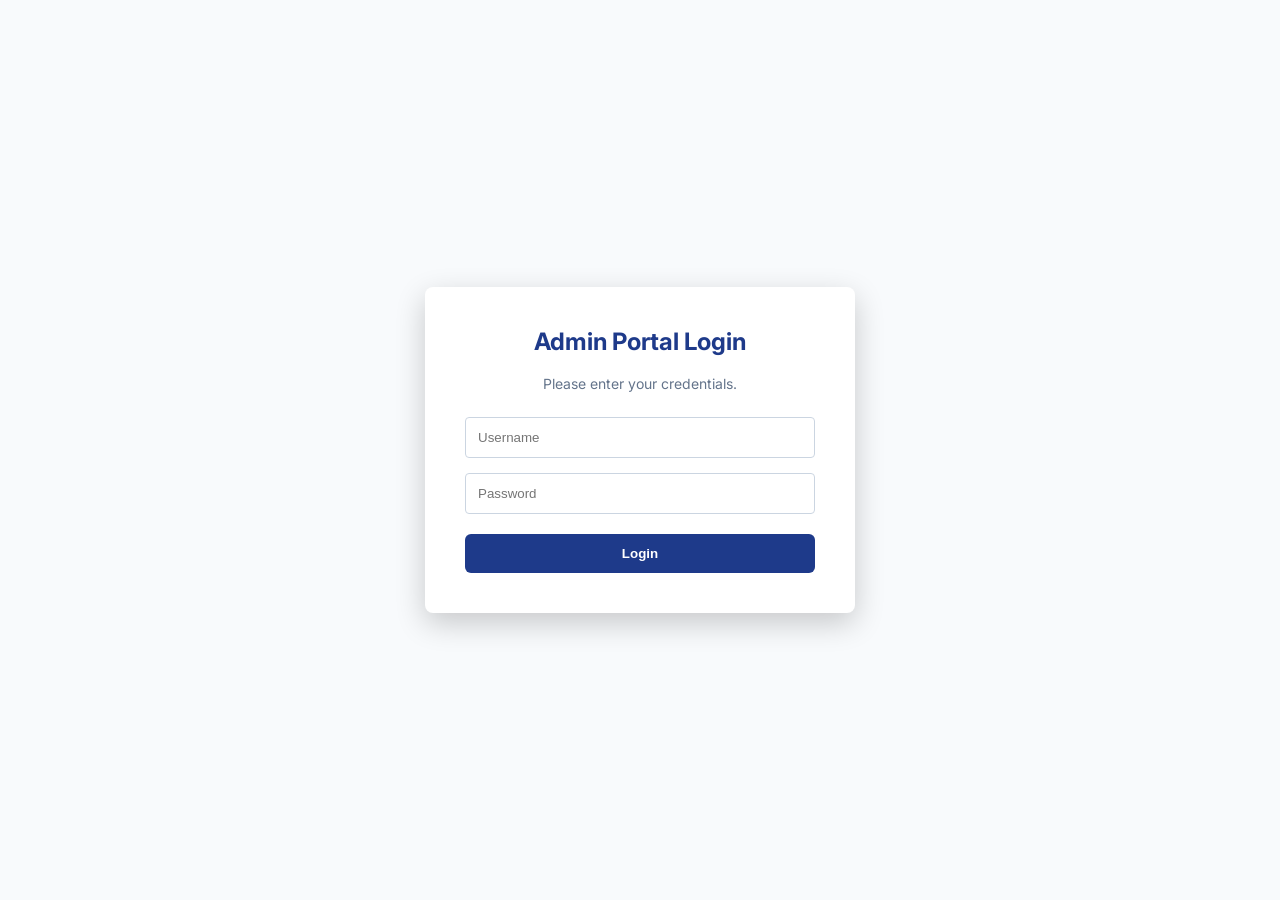
==== commit 3d6bc37e: "draws should be live and fixed n working please please" ====
--- a/public/admin.html
+++ b/public/admin.html
@@ -3,30 +3,48 @@
 <head>
     <meta charset="UTF-8">
     <meta name="viewport" content="width=device-width, initial-scale=1.0">
-    <title>Admin Portal | 2026 Gold Coast Open</title>
-    <link rel="stylesheet" href="style.css">
+    <title>Admin Command Center | 2026 Gold Coast Open</title>
+    <link href="https://fonts.googleapis.com/css2?family=Inter:wght@400;600;700;900&display=swap" rel="stylesheet">
     <style>
-        .stats-container { display: flex; gap: 20px; margin-bottom: 25px; }
-        .stat-card { background: white; padding: 25px; border-radius: 8px; border-left: 6px solid var(--gctta-gold); flex: 1; box-shadow: 0 4px 6px rgba(0,0,0,0.05); }
-        .stat-card h3 { margin-top: 0; color: #64748B; font-size: 14px; text-transform: uppercase; letter-spacing: 1px; }
-        .stat-card h1 { margin: 10px 0 0 0; color: var(--gctta-navy); font-size: 36px; }
+        :root {
+            --gctta-navy: #1E3A8A;
+            --gctta-gold: #D97706;
+        }
+        body { margin: 0; padding: 0; min-height: 100vh; display: flex; flex-direction: column; background: #F8FAFC; font-family: 'Inter', sans-serif; }
         
-        .admin-controls { display: flex; justify-content: space-between; border-bottom: 2px solid #E2E8F0; padding-bottom: 15px; margin-bottom: 20px; align-items: center; flex-wrap: wrap; gap: 15px; }
-        .admin-tabs button { background: none; border: none; font-size: 18px; font-weight: bold; color: #94A3B8; padding: 10px 20px; cursor: pointer; }
-        .admin-tabs button.active { color: var(--gctta-navy); border-bottom: 3px solid var(--gctta-gold); }
+        .admin-navbar { background: var(--gctta-navy); color: white; padding: 15px 25px; display: flex; justify-content: space-between; align-items: center; box-shadow: 0 2px 4px rgba(0,0,0,0.1); z-index: 10; }
+        .admin-navbar h1 { margin: 0; font-size: 20px; font-weight: 900; letter-spacing: 1px; color: var(--gctta-gold); }
+        .nav-links a { color: white; text-decoration: none; margin-left: 20px; font-weight: bold; font-size: 14px; }
+        .nav-links a:hover { color: var(--gctta-gold); }
+
+        .master-toggle-bar { background: white; padding: 15px 25px; border-bottom: 2px solid #E2E8F0; display: flex; gap: 15px; box-shadow: 0 2px 5px rgba(0,0,0,0.02); }
+        .master-toggle-btn { flex: 1; padding: 15px; font-size: 18px; font-weight: 900; text-transform: uppercase; border-radius: 8px; border: 2px solid #CBD5E1; background: #F1F5F9; color: #64748B; cursor: pointer; transition: all 0.2s; }
+        .master-toggle-btn.active { background: var(--gctta-navy); color: white; border-color: var(--gctta-navy); box-shadow: 0 4px 6px rgba(0,0,0,0.1); }
         
-        .admin-table-container { background: white; padding: 25px; border-radius: 8px; box-shadow: 0 4px 6px rgba(0,0,0,0.05); overflow-x: auto; }
-        .admin-table { width: 100%; border-collapse: collapse; margin-top: 15px; min-width: 1200px; }
-        .admin-table th { background: var(--gctta-navy); color: white; padding: 15px; text-align: left; font-size: 13px; text-transform: uppercase; letter-spacing: 0.5px; }
-        .admin-table td { padding: 15px; border-bottom: 1px solid #E2E8F0; font-size: 13px; color: #334155; vertical-align: middle; }
-        
-        .ref-code { font-family: monospace; background: #F1F5F9; padding: 4px 8px; border-radius: 4px; font-weight: bold; color: #0F172A; }
-        
-        .badge { padding: 6px 12px; border-radius: 20px; font-size: 11px; font-weight: bold; display: inline-block; text-align: center; text-transform: uppercase; }
+        .main-view { padding: 25px; max-width: 1600px; margin: 0 auto; width: 100%; box-sizing: border-box; }
+        .pane-header { font-size: 22px; font-weight: 900; color: var(--gctta-navy); margin-top: 0; margin-bottom: 20px; text-transform: uppercase; border-bottom: 3px solid var(--gctta-gold); padding-bottom: 10px; display: flex; justify-content: space-between; align-items: center; }
+
+        .stats-grid { display: grid; grid-template-columns: repeat(4, 1fr); gap: 20px; margin-bottom: 20px; }
+        .stat-card { background: white; padding: 20px; border-radius: 8px; border-left: 6px solid var(--gctta-navy); box-shadow: 0 4px 6px rgba(0,0,0,0.05); }
+        .stat-card h3 { margin: 0 0 5px 0; font-size: 12px; color: #64748B; text-transform: uppercase; letter-spacing: 1px; }
+        .stat-card h1 { margin: 0; font-size: 32px; color: var(--gctta-navy); }
+
+        .admin-table { width: 100%; border-collapse: collapse; background: white; border-radius: 8px; box-shadow: 0 4px 6px rgba(0,0,0,0.05); font-size: 13px; }
+        .admin-table th { background: var(--gctta-navy); color: white; padding: 15px; text-align: left; text-transform: uppercase; letter-spacing: 0.5px; position: sticky; top: 0; z-index: 5; }
+        .admin-table td { padding: 15px; border-bottom: 1px solid #E2E8F0; vertical-align: top; }
+        .admin-table tr:hover { background: #F8FAFC; }
+
+        .ref-code { font-family: monospace; background: #F1F5F9; padding: 4px 8px; border-radius: 4px; font-weight: bold; color: #0F172A; font-size: 12px; }
+        .badge { padding: 6px 12px; border-radius: 12px; font-size: 11px; font-weight: bold; display: inline-block; text-align: center; text-transform: uppercase; }
         .badge-paid { background: #DCFCE7; color: #166534; }
         .badge-pending { background: #FEF08A; color: #854D0E; }
+
+        .admin-controls { display: flex; flex-wrap: wrap; gap: 10px; margin-bottom: 20px; background: white; padding: 20px; border-radius: 8px; border: 1px solid #E2E8F0; box-shadow: 0 4px 6px rgba(0,0,0,0.02); }
+        .btn-secondary-small { padding: 10px 15px; border-radius: 6px; border: none; cursor: pointer; font-size: 12px; font-weight: bold; transition: opacity 0.2s; }
+        .btn-secondary-small:hover { opacity: 0.9; }
+        .btn-primary { background: var(--gctta-navy); color: white; padding: 12px 25px; border-radius: 6px; border: none; font-weight: bold; cursor: pointer; }
         
-        .action-btns { display: flex; flex-direction: column; gap: 5px; }
+        .action-btns { display: flex; flex-direction: column; gap: 6px; }
         .action-btns button { border: none; padding: 6px 10px; border-radius: 4px; cursor: pointer; font-size: 11px; font-weight: bold; width: 100%; text-align: center; }
         .btn-view { background: #10B981; color: white; }
         .btn-edit { background: var(--gctta-navy); color: white; }
@@ -35,526 +53,439 @@
         .btn-waive { background: #64748B; color: white; }
         .btn-delete { background: #DC2626; color: white; }
 
+        .search-bar { flex: 1; padding: 12px; border: 2px solid #CBD5E1; border-radius: 6px; font-size: 14px; box-sizing: border-box; min-width: 250px; }
+
+        .sub-tabs { display: flex; gap: 10px; margin-bottom: 25px; border-bottom: 2px solid #E2E8F0; padding-bottom: 15px; flex-wrap: wrap; }
+        .sub-tabs button { background: #F1F5F9; border: 2px solid #CBD5E1; color: #475569; padding: 10px 20px; border-radius: 6px; cursor: pointer; font-size: 14px; font-weight: bold; transition: all 0.2s; }
+        .sub-tabs button.active { background: var(--gctta-gold); color: var(--gctta-navy); border-color: var(--gctta-gold); }
+        .sub-tabs button:hover:not(.active) { background: #E2E8F0; }
+
+        /* Tournament Live Match Card Styles */
+        .match-card { background: #F8FAFC; border: 1px solid #E2E8F0; border-left: 5px solid #10B981; padding: 20px; border-radius: 8px; margin-bottom: 15px; display: flex; justify-content: space-between; align-items: center; }
+        .match-info h4 { margin: 0 0 8px 0; color: var(--gctta-navy); font-size: 16px; text-transform: uppercase; }
+        .match-info p { margin: 0; color: #0F172A; font-weight: bold; font-size: 20px; }
+        .match-table { background: #FEFCE8; color: #854D0E; border: 2px solid #FDE047; padding: 12px 25px; border-radius: 30px; font-weight: bold; font-size: 16px; cursor: pointer; transition: 0.2s; text-align: center; }
+        .match-table:hover { background: #FDE047; }
+        .match-table.assigned { background: #10B981; color: white; border-color: #059669; }
+
+        /* Draw Editor Styles */
+        .draw-editor-card { background: white; border: 1px solid #CBD5E1; border-radius: 8px; padding: 20px; margin-bottom: 20px; box-shadow: 0 2px 4px rgba(0,0,0,0.02); }
+        .draw-editor-header { display: flex; justify-content: space-between; align-items: center; margin-bottom: 15px; border-bottom: 2px solid #E2E8F0; padding-bottom: 10px; }
+        .draw-input { padding: 8px; border: 1px solid #CBD5E1; border-radius: 4px; font-family: inherit; font-size: 14px; }
+        .draw-table { width: 100%; border-collapse: collapse; margin-bottom: 10px; }
+        .draw-table th, .draw-table td { padding: 8px; text-align: left; }
+        .match-row { display: flex; align-items: center; gap: 10px; background: #F8FAFC; padding: 15px; border: 1px solid #E2E8F0; border-radius: 6px; margin-bottom: 8px; }
+
+        .login-overlay { display: none; position: fixed; top: 0; left: 0; width: 100%; height: 100vh; background: rgba(0,0,0,0.6); justify-content: center; align-items: center; z-index: 10000; }
+        .login-box { width: 750px; max-width: 95vw; max-height: 90vh; overflow-y: auto; background: white; padding: 30px; border-radius: 8px; box-shadow: 0 10px 30px rgba(0,0,0,0.2); }
+        
+        .full-width-text { width: 100%; padding: 10px; border-radius: 4px; border: 1px solid #CBD5E1; font-size: 13px; font-family: inherit; }
         .event-checkbox-list { max-height: 250px; overflow-y: auto; border: 1px solid #CBD5E1; padding: 15px; border-radius: 4px; font-size: 13px; background: #F8FAFC; }
         .event-checkbox-list label { display: block; margin-bottom: 8px; cursor: pointer; }
         
-        .full-width-text { width: 100%; padding: 10px; border-radius: 4px; border: 1px solid #CBD5E1; font-size: 13px; font-family: inherit; }
+        .history-card { background: #F8FAFC; border: 1px solid #E2E8F0; border-left: 4px solid var(--gctta-navy); padding: 12px; margin-bottom: 10px; border-radius: 4px; font-size: 13px; }
+        .history-title { font-weight: bold; color: var(--gctta-navy); display: flex; justify-content: space-between; margin-bottom: 5px; }
         
         ::-webkit-scrollbar { width: 8px; }
-        ::-webkit-scrollbar-track { background: #f1f1f1; }
-        ::-webkit-scrollbar-thumb { background: #cbd5e1; border-radius: 4px; }
-        ::-webkit-scrollbar-thumb:hover { background: #94a3b8; }
-
-        .history-card { background: #F8FAFC; border: 1px solid #E2E8F0; border-left: 4px solid var(--gctta-navy); padding: 12px; margin-bottom: 10px; border-radius: 4px; font-size: 13px; }
-        .history-title { font-weight: bold; color: var(--gctta-navy); display: flex; justify-content: space-between; margin-bottom: 5px; }
-
-        /* Analytics Styling */
-        .analytics-grid { display: grid; grid-template-columns: repeat(auto-fill, minmax(300px, 1fr)); gap: 20px; margin-top: 20px; }
-        .analytics-item { background: #F8FAFC; border: 1px solid #E2E8F0; padding: 15px; border-radius: 6px; display: flex; justify-content: space-between; align-items: center; }
-        .analytics-item h4 { margin: 0; color: #334155; font-size: 14px; }
-        .analytics-item span { font-weight: bold; font-size: 20px; color: var(--gctta-navy); background: #E2E8F0; padding: 5px 12px; border-radius: 20px; }
-        
-        /* Event Entry Styling */
-        .event-group { margin-bottom: 15px; border: 1px solid #E2E8F0; border-radius: 8px; overflow: hidden; }
-        .event-group-header { background: #F1F5F9; padding: 15px 20px; cursor: pointer; display: flex; justify-content: space-between; align-items: center; font-weight: bold; color: var(--gctta-navy); transition: background 0.2s; }
-        .event-group-header:hover { background: #E2E8F0; }
-        .event-group-content { display: none; padding: 0; background: white; }
-        .event-group-content.active { display: block; }
-        .event-group-table { width: 100%; border-collapse: collapse; min-width: 800px; }
-        .event-group-table th { background: #F8FAFC; color: #475569; padding: 12px 20px; text-align: left; font-size: 12px; text-transform: uppercase; border-bottom: 1px solid #E2E8F0; border-top: 1px solid #E2E8F0;}
-        .event-group-table td { padding: 12px 20px; border-bottom: 1px solid #F1F5F9; font-size: 13px; color: #334155; }
-
-        /* Draw Builder Styling */
-        .draw-editor-card { background: white; border: 1px solid #CBD5E1; border-radius: 8px; padding: 20px; margin-bottom: 20px; box-shadow: 0 2px 4px rgba(0,0,0,0.02); }
-        .draw-editor-header { display: flex; justify-content: space-between; align-items: center; margin-bottom: 15px; border-bottom: 2px solid #E2E8F0; padding-bottom: 10px; }
-        .draw-input { padding: 8px; border: 1px solid #CBD5E1; border-radius: 4px; font-family: inherit; }
-        .draw-table { width: 100%; border-collapse: collapse; margin-bottom: 10px; }
-        .draw-table th, .draw-table td { padding: 8px; text-align: left; }
-        .match-row { display: flex; align-items: center; gap: 10px; background: #F8FAFC; padding: 10px; border: 1px solid #E2E8F0; border-radius: 6px; margin-bottom: 8px; }
+        ::-webkit-scrollbar-track { background: transparent; }
+        ::-webkit-scrollbar-thumb { background: #CBD5E1; border-radius: 4px; }
     </style>
 </head>
-<body style="background-color: #F8FAFC; margin: 0;">
-    
-    <!-- ADMIN LOGIN OVERLAY -->
+<body>
+
     <div id="adminLoginOverlay" style="position: fixed; top: 0; left: 0; width: 100%; height: 100vh; background-color: #F8FAFC; display: flex; justify-content: center; align-items: center; z-index: 9999;">
-        <div class="login-box" style="text-align: center; width: 350px; background: white; padding: 40px; border-radius: 8px; box-shadow: 0 10px 25px rgba(0,0,0,0.1);">
+        <div class="login-box" style="text-align: center; width: 350px; padding: 40px;">
             <h2 style="margin-top: 0; color: var(--gctta-navy);">Admin Portal Login</h2>
             <p style="color: #64748B; font-size: 14px; margin-bottom: 25px;">Please enter your credentials.</p>
             <input type="text" id="adminUser" placeholder="Username" style="width: 100%; margin-bottom: 15px; padding: 12px; border: 1px solid #CBD5E1; border-radius: 4px; box-sizing: border-box;">
             <input type="password" id="adminPass" placeholder="Password" style="width: 100%; margin-bottom: 20px; padding: 12px; border: 1px solid #CBD5E1; border-radius: 4px; box-sizing: border-box;">
-            <button class="btn-primary" style="width: 100%; padding: 12px;" onclick="checkAdminLogin()">Login</button>
+            <button class="btn-primary" style="width: 100%;" onclick="checkAdminLogin()">Login</button>
             <p id="adminLoginError" style="color: #DC2626; display: none; margin-top: 15px; font-size: 13px; font-weight: bold;">Invalid Username or Password</p>
         </div>
     </div>
 
-    <!-- MAIN DASHBOARD CONTENT -->
-    <div id="adminDashboardContent" style="display: none;">
-        <nav class="navbar">
-            <div class="nav-container" style="display: flex; justify-content: space-between; align-items: center; width: 100%; padding: 0 20px;">
-                <a href="/" class="nav-brand" style="text-decoration: none; color: inherit;"><span class="gc-badge">GCTTA</span> <span style="font-style: italic;">ADMIN PORTAL</span></a>
-                <div class="nav-links" style="display: flex; gap: 20px;">
-                    <a href="/" style="text-decoration: none; color: var(--gctta-navy); font-weight: bold;">Home</a>
-                    <a href="/registration" style="text-decoration: none; color: var(--gctta-navy); font-weight: bold;">Registration</a>
-                    <a href="/update.html" style="text-decoration: none; color: var(--gctta-navy); font-weight: bold;">Update Registration</a>
-                    <a href="/schedule" style="text-decoration: none; color: var(--gctta-navy); font-weight: bold;">Schedule</a>
-                    <a href="#" onclick="logoutAdmin()" style="text-decoration: none; color: #DC2626; font-weight: bold;">Logout</a>
-                </div>
+    <div id="adminDashboardContent" style="display: none; height: 100%; flex-direction: column;">
+        <div class="admin-navbar">
+            <h1>GCTTA COMMAND CENTER</h1>
+            <div class="nav-links">
+                <a href="/" target="_blank">View Live Site</a>
+                <a href="#" onclick="logoutAdmin()" style="color: #FCA5A5;">Logout</a>
             </div>
-        </nav>
-
-        <div class="content-container" style="max-width: 1500px; margin: 40px auto; padding: 0 20px;">
-            <div class="stats-container">
+        </div>
+
+        <div class="master-toggle-bar">
+            <button id="masterBtnReg" class="master-toggle-btn active" onclick="switchMasterView('registrations')">📋 Registrations & Finance</button>
+            <button id="masterBtnTourney" class="master-toggle-btn" onclick="switchMasterView('tournament')">🏆 Tournaments & Draws</button>
+        </div>
+
+        <!-- ==========================================
+             REGISTRATIONS VIEW
+        =========================================== -->
+        <div id="masterViewRegistrations" class="main-view">
+            <div class="pane-header">Registrations Overview</div>
+            
+            <div class="stats-grid">
                 <div class="stat-card">
-                    <h3>Total Registration Value</h3>
+                    <h3>Total Value</h3>
                     <h1 id="totalValue">$0.00</h1>
                 </div>
-                <div class="stat-card" style="border-left: 6px solid #10B981; position: relative;">
-                    <div style="display: flex; justify-content: space-between; align-items: flex-start;">
-                        <h3>Actual Cash/EFT Collected</h3>
-                        <button onclick="editCollectedRevenue()" style="background: none; border: none; cursor: pointer; font-size: 14px; opacity: 0.5;" title="Override Value">✏️</button>
+                <div class="stat-card" style="border-color: #10B981; position: relative;">
+                    <div style="display: flex; justify-content: space-between;">
+                        <h3>Collected</h3>
+                        <button onclick="editCollectedRevenue()" style="background:none; border:none; cursor:pointer; opacity:0.5;" title="Override Value">✏️</button>
                     </div>
                     <h1 id="collectedRevenue" style="color: #10B981;">$0.00</h1>
                 </div>
-                <div class="stat-card" style="border-left: 6px solid #EF4444;">
-                    <h3>Outstanding Balance (Unpaid)</h3>
+                <div class="stat-card" style="border-color: #EF4444;">
+                    <h3>Owed</h3>
                     <h1 id="outstandingBalance" style="color: #EF4444;">$0.00</h1>
                 </div>
-                <div class="stat-card" style="border-left: 6px solid #3B82F6;">
+                <div class="stat-card" style="border-color: #3B82F6;">
                     <h3>Total Players</h3>
                     <h1 id="totalPlayers" style="color: #3B82F6;">0</h1>
                 </div>
             </div>
 
             <div class="admin-controls">
-                <div class="admin-tabs">
-                    <button id="tabPlayers" class="active" onclick="switchTab('players')">Player Registrations</button>
-                    <button id="tabEventEntries" onclick="switchTab('eventEntries')">Event Entries</button>
-                    <button id="tabDraws" onclick="switchTab('draws')">Draws Manager</button>
-                    <button id="tabDiscounts" onclick="switchTab('discounts')">Discount Codes</button>
-                    <button id="tabAnalytics" onclick="switchTab('analytics')">Event Analytics</button>
-                </div>
-                <div style="display: flex; gap: 10px; flex-wrap: wrap;" id="globalActionButtons">
-                    <button id="btnBulkFix" class="btn-secondary-small" style="background: #0284C7; color: white; padding: 10px 15px; border-radius: 4px; border: none; cursor: pointer; font-weight: bold;" onclick="bulkFixRc()">🔍 Auto-Fetch RC IDs & Audit Ratings</button>
-                    <button id="btnPullSheets" class="btn-secondary-small" style="background: #10B981; color: white; padding: 10px 15px; border-radius: 4px; border: none; cursor: pointer; font-weight: bold;" onclick="pullFromSheets()">📥 Pull GSheet Edits</button>
-                    <button id="btnPushSheets" class="btn-secondary-small" style="background: #3B82F6; color: white; padding: 10px 15px; border-radius: 4px; border: none; cursor: pointer; font-weight: bold;" onclick="pushToSheets()">📤 Push to Master GSheet</button>
-                    <button id="btnPushZermelo" class="btn-secondary-small" style="background: #8B5CF6; color: white; padding: 10px 15px; border-radius: 4px; border: none; cursor: pointer; font-weight: bold;" onclick="pushToZermeloSheet()">🌐 Push to Zermelo GSheet</button>
-                    <button id="btnRebuildSheet" class="btn-secondary-small" style="background: #DC2626; color: white; padding: 10px 15px; border-radius: 4px; border: none; cursor: pointer; font-weight: bold;" onclick="rebuildSheet()">⚠️ Rebuild Entire Sheet</button>
-                    <button id="btnManualEntry" class="btn-secondary-small" style="background: var(--gctta-gold); color: var(--gctta-navy); padding: 10px 15px; border-radius: 4px; border: none; cursor: pointer; font-weight: bold;" onclick="document.getElementById('manualModal').style.display='flex'">+ Add Manual Entry</button>
-                    <div style="display: flex; gap: 5px;">
-                        <button id="btnExportNew" class="btn-primary" style="padding: 10px 15px; border-radius: 4px; border: none; cursor: pointer; font-weight: bold; background: #10B981;" onclick="exportNewZermeloPlayers()">📥 Export NEW Players</button>
-                        <button id="btnExportAll" class="btn-secondary-small" style="padding: 10px 15px; border-radius: 4px; border: none; cursor: pointer; font-weight: bold; background: #64748B; color: white;" onclick="exportZermeloCSV()">Force Export ALL</button>
-                    </div>
-                </div>
+                <button id="btnBulkFix" class="btn-secondary-small" style="background: #0284C7; color: white;" onclick="bulkFixRc()">🔍 Auto-Fetch RC</button>
+                <button id="btnPullSheets" class="btn-secondary-small" style="background: #10B981; color: white;" onclick="pullFromSheets()">📥 Pull GSheet Edits</button>
+                <button id="btnPushSheets" class="btn-secondary-small" style="background: #3B82F6; color: white;" onclick="pushToSheets()">📤 Push to Master GSheet</button>
+                <button id="btnPushZermelo" class="btn-secondary-small" style="background: #8B5CF6; color: white;" onclick="pushToZermeloSheet()">🌐 Push to Zermelo GSheet</button>
+                <button id="btnManualEntry" class="btn-secondary-small" style="background: var(--gctta-gold); color: white;" onclick="document.getElementById('manualModal').style.display='flex'">+ Add Manual Entry</button>
+                <button id="btnExportNew" class="btn-secondary-small" style="background: #10B981; color: white;" onclick="exportNewZermeloPlayers()">📥 Export NEW Players</button>
+                <button id="btnExportAll" class="btn-secondary-small" style="background: #64748B; color: white;" onclick="exportZermeloCSV()">Download Backup CSV</button>
+                <button id="btnRebuildSheet" class="btn-secondary-small" style="background: #DC2626; color: white;" onclick="rebuildSheet()">⚠️ Rebuild Entire Sheet</button>
             </div>
 
-            <!-- PLAYER REGISTRATIONS VIEW -->
-            <div id="viewPlayers" class="admin-table-container">
-                <h3 style="margin-top: 0; margin-bottom: 20px; color: var(--gctta-navy);">Recent Registrations</h3>
-                <div style="display: flex; gap: 15px; margin-bottom: 20px; flex-wrap: wrap; align-items: center; width: 100%;">
-                    <input type="text" id="searchInput" placeholder="Search by name, email, or status..." style="flex: 1 1 300px; width: 100%; padding: 12px; border: 1px solid #CBD5E1; border-radius: 6px; box-sizing: border-box;" onkeyup="filterTable()">
-                    <select id="statusFilter" onchange="filterTable()" style="padding: 12px; border-radius: 6px; border: 1px solid #CBD5E1; font-weight: bold; color: var(--gctta-navy); min-width: 180px;">
-                        <option value="all">All Registrations</option>
-                        <option value="paid">Paid</option>
-                        <option value="pending">Pending (Owes Money)</option>
+            <div style="display: flex; gap: 15px; margin-bottom: 20px;">
+                <input type="text" id="searchInput" class="search-bar" placeholder="Search name, email, or status..." onkeyup="filterTable()">
+                <select id="statusFilter" onchange="filterTable()" style="padding: 12px; border-radius: 6px; border: 1px solid #CBD5E1; font-weight: bold;">
+                    <option value="all">All Registrations</option>
+                    <option value="paid">Paid</option>
+                    <option value="pending">Pending (Owes Money)</option>
+                </select>
+                <button class="btn-secondary-small" style="background: #475569; color: white; padding: 0 20px; font-size: 14px;" onclick="printUnpaidList()">🖨️ Print Unpaid List</button>
+            </div>
+
+            <table class="admin-table" id="registrationsTable">
+                <thead>
+                    <tr>
+                        <th style="width: 25%;">Player</th>
+                        <th style="width: 10%;">RC</th>
+                        <th style="width: 35%;">Events</th>
+                        <th style="width: 15%;">Financials</th>
+                        <th style="width: 15%; text-align: center;">Actions</th>
+                    </tr>
+                </thead>
+                <tbody id="adminTableBody">
+                    <tr><td colspan="5" style="text-align: center; padding: 40px; font-size: 16px;">Loading registrations...</td></tr>
+                </tbody>
+            </table>
+        </div>
+
+        <!-- ==========================================
+             TOURNAMENT & DRAWS VIEW
+        =========================================== -->
+        <div id="masterViewTournament" class="main-view" style="display: none;">
+            <div class="pane-header">Tournament Command Center</div>
+            
+            <div class="sub-tabs">
+                <button id="tabMatches" class="active" onclick="switchSubTab('matches')">🔴 Live Match Controller</button>
+                <button id="tabDraws" onclick="switchSubTab('draws')">🛠️ Manual Draw Builder</button>
+                <button id="tabDiscounts" onclick="switchSubTab('discounts')">🎟️ Discount Codes</button>
+            </div>
+
+            <!-- LIVE MATCHES TAB -->
+            <div id="subViewMatches" style="display: block;">
+                <div style="display: flex; justify-content: space-between; align-items: center; margin-bottom: 20px;">
+                    <p style="margin: 0; color: #64748B; font-size: 15px;">Auto-scraping Zermelo HTML for active matches to assign tables.</p>
+                    <button class="btn-secondary-small" style="background: var(--gctta-navy); color: white; font-size: 14px; padding: 10px 20px;" onclick="loadActiveMatches()">🔄 Force Refresh Zermelo Matches</button>
+                </div>
+                
+                <div id="liveMatchesContainer">
+                    <div style="text-align: center; padding: 50px; color: #64748B; font-size: 18px;">Scanning Zermelo FTP files...</div>
+                </div>
+            </div>
+
+            <!-- DRAW BUILDER TAB -->
+            <div id="subViewDraws" style="display: none;">
+                <div style="background: #F1F5F9; padding: 20px; border-radius: 8px; display: flex; gap: 15px; margin-bottom: 25px;">
+                    <select id="drawEventSelect" style="flex: 1; padding: 12px; border-radius: 6px; border: 1px solid #CBD5E1; font-weight: bold; font-size: 16px;">
+                        <option value="">-- Select an Event to Manage --</option>
                     </select>
-                    <button class="btn-secondary-small" style="background: #475569; color: white; padding: 12px 20px; border-radius: 6px; border: none; cursor: pointer; font-weight: bold; min-width: 160px;" onclick="printUnpaidList()">🖨️ Print Unpaid List</button>
-                </div>
-                
-                <table class="admin-table" id="registrationsTable">
-                    <thead>
-                        <tr>
-                            <th style="width: 8%;">Ref ID</th>
-                            <th style="width: 12%;">Player Name</th>
-                            <th style="width: 8%;">DOB</th>
-                            <th style="width: 6%;">Gender</th>
-                            <th style="width: 8%;">Rating</th>
-                            <th style="width: 20%;">Events</th>
-                            <th style="width: 15%;">Partners</th>
-                            <th style="width: 8%;">Total / Owes</th>
-                            <th style="width: 7%;">Status</th>
-                            <th style="width: 8%; text-align: center;">Actions</th>
-                        </tr>
-                    </thead>
-                    <tbody id="adminTableBody">
-                        <tr><td colspan="10" style="text-align: center; padding: 30px;">Loading registrations...</td></tr>
-                    </tbody>
-                </table>
-            </div>
-
-            <!-- EVENT ENTRIES VIEW -->
-            <div id="viewEventEntries" class="admin-table-container" style="display: none;">
-                <h3 style="margin-top: 0; margin-bottom: 20px; color: var(--gctta-navy);">Registrations by Event</h3>
-                <div id="eventEntriesList">
-                    <div style="text-align: center; padding: 30px;">Loading event entries...</div>
-                </div>
-            </div>
-
-            <!-- DRAWS MANAGER VIEW -->
-            <div id="viewDraws" class="admin-table-container" style="display: none;">
-                <h3 style="margin-top: 0; margin-bottom: 20px; color: var(--gctta-navy);">Tournament Draws & Results Builder</h3>
-                
-                <div style="background: #F1F5F9; padding: 20px; border-radius: 8px; display: flex; gap: 15px; align-items: center; margin-bottom: 25px;">
-                    <select id="drawEventSelect" style="flex: 1; padding: 12px; border-radius: 6px; border: 1px solid #CBD5E1; font-size: 16px; font-weight: bold; color: var(--gctta-navy);">
-                        <!-- Injected via JS -->
-                    </select>
-                    <button class="btn-primary" style="padding: 12px 25px; border-radius: 6px; border: none; cursor: pointer;" onclick="loadDrawEditor()">Load Event Editor</button>
-                </div>
-
+                    <button class="btn-primary" style="padding: 12px 30px; border-radius: 6px; border: none; cursor: pointer; font-size: 14px;" onclick="loadDrawEditor()">Load Event Editor</button>
+                </div>
+                
                 <div id="drawEditorArea" style="display: none;">
-                    <div style="display: flex; justify-content: space-between; align-items: center; border-bottom: 2px solid var(--gctta-gold); padding-bottom: 15px; margin-bottom: 20px;">
+                    <div style="display: flex; justify-content: space-between; align-items: center; border-bottom: 3px solid var(--gctta-gold); padding-bottom: 20px; margin-bottom: 25px;">
                         <h2 id="drawEditorTitle" style="margin: 0; color: var(--gctta-navy);">Editing Event</h2>
-                        <div style="display: flex; gap: 20px; font-weight: bold; color: #334155;">
-                            <label style="cursor: pointer;"><input type="checkbox" id="drawHasGroups" onchange="toggleDrawState('hasGroups', this.checked)"> Enable Group Stage (Round Robin)</label>
-                            <label style="cursor: pointer;"><input type="checkbox" id="drawHasKnockout" onchange="toggleDrawState('hasKnockout', this.checked)"> Enable Knockout Stage (Bracket)</label>
+                        <div style="display: flex; gap: 25px; font-weight: bold; color: #334155; font-size: 15px;">
+                            <label style="cursor: pointer;"><input type="checkbox" id="drawHasGroups" onchange="toggleDrawState('hasGroups', this.checked)"> Enable Group Stage</label>
+                            <label style="cursor: pointer;"><input type="checkbox" id="drawHasKnockout" onchange="toggleDrawState('hasKnockout', this.checked)"> Enable Knockout Bracket</label>
                         </div>
                     </div>
 
-                    <!-- Groups Container -->
-                    <div id="groupsEditorContainer" style="display: none; margin-bottom: 40px;">
-                        <div style="display: flex; justify-content: space-between; align-items: center; margin-bottom: 15px;">
+                    <div id="groupsEditorContainer" style="display: none; margin-bottom: 50px;">
+                        <div style="display: flex; justify-content: space-between; align-items: center; margin-bottom: 20px;">
                             <h3 style="margin: 0; color: #D97706; text-transform: uppercase;">Group Stage Pools</h3>
                             <div>
-                                <button class="btn-secondary-small" style="background: #F59E0B; color: white; border: none; margin-right: 10px;" onclick="autoSeedGroups()">⚡ Auto-Seed Players (Snake Method)</button>
-                                <button class="btn-secondary-small" style="background: #10B981; color: white; border: none;" onclick="addGroup()">+ Add Manual Group</button>
+                                <button class="btn-secondary-small" style="background: #10B981; color: white; border: none; font-size: 14px; padding: 10px 20px;" onclick="addGroup()">+ Add Manual Group</button>
                             </div>
                         </div>
                         <div id="groupsListEditor"></div>
                     </div>
 
-                    <!-- Knockout Container -->
-                    <div id="knockoutEditorContainer" style="display: none; margin-bottom: 40px;">
-                        <div style="display: flex; justify-content: space-between; align-items: center; margin-bottom: 15px;">
+                    <div id="knockoutEditorContainer" style="display: none; margin-bottom: 50px;">
+                        <div style="display: flex; justify-content: space-between; align-items: center; margin-bottom: 20px;">
                             <h3 style="margin: 0; color: #0284C7; text-transform: uppercase;">Knockout Bracket Rounds</h3>
                             <div>
-                                <button class="btn-secondary-small" style="background: #8B5CF6; color: white; border: none; margin-right: 10px;" onclick="resolveGroupWinners()">⚡ Resolve Group Winners</button>
-                                <button class="btn-secondary-small" style="background: #EF4444; color: white; border: none; margin-right: 10px;" onclick="autoSeedDirectKnockout()">⚡ Auto-Seed Direct Knockout (No Groups)</button>
-                                <button class="btn-secondary-small" style="background: #F59E0B; color: white; border: none; margin-right: 10px;" onclick="autoGenerateKnockout()">⚡ Auto-Gen Blank Bracket</button>
-                                <button class="btn-secondary-small" style="background: #10B981; color: white; border: none;" onclick="addKnockoutRound()">+ Add Manual Round</button>
+                                <button class="btn-secondary-small" style="background: #3B82F6; color: white; border: none; margin-right: 10px; font-size: 14px; padding: 10px 20px;" onclick="autoAdvanceByes()">⏩ Auto-Advance BYEs</button>
+                                <button class="btn-secondary-small" style="background: #8B5CF6; color: white; border: none; margin-right: 10px; font-size: 14px; padding: 10px 20px;" onclick="resolveGroupWinners()">⚡ Resolve Group Winners</button>
+                                <button class="btn-secondary-small" style="background: #F59E0B; color: white; border: none; margin-right: 10px; font-size: 14px; padding: 10px 20px;" onclick="autoGenerateKnockout()">⚡ Auto-Gen Blank Bracket</button>
+                                <button class="btn-secondary-small" style="background: #10B981; color: white; border: none; font-size: 14px; padding: 10px 20px;" onclick="addKnockoutRound()">+ Add Manual Round</button>
                             </div>
                         </div>
                         <div id="knockoutListEditor"></div>
                     </div>
 
-                    <div style="background: #E2E8F0; padding: 20px; border-radius: 8px; text-align: center;">
-                        <button class="btn-primary" style="font-size: 18px; padding: 15px 40px; border-radius: 6px; border: none; cursor: pointer; box-shadow: 0 4px 6px rgba(0,0,0,0.1);" onclick="saveLiveDraw()">💾 Publish Draw to Live Website</button>
-                        <p style="margin: 10px 0 0 0; color: #64748B; font-size: 13px;">Changes will be instantly visible on the public Live Draws page.</p>
+                    <div style="background: #E2E8F0; padding: 30px; border-radius: 8px; text-align: center;">
+                        <button class="btn-primary" style="font-size: 20px; padding: 20px 50px; border-radius: 8px; border: none; cursor: pointer; box-shadow: 0 4px 6px rgba(0,0,0,0.1);" onclick="saveLiveDraw()">💾 Publish Draw to Live Website</button>
+                        <p style="margin: 15px 0 0 0; color: #64748B; font-size: 15px; font-weight: bold;">Changes will be instantly visible on the public Live Draws page.</p>
                     </div>
                 </div>
+                <datalist id="rosterDatalist"></datalist>
             </div>
-            
-            <!-- DATALIST FOR AUTOCOMPLETE -->
-            <datalist id="rosterDatalist">
-                <!-- Injected via JS -->
-            </datalist>
-
-            <!-- EVENT ANALYTICS VIEW -->
-            <div id="viewAnalytics" class="admin-table-container" style="display: none;">
-                <h3 style="margin-top: 0; color: var(--gctta-navy); border-bottom: 2px solid var(--gctta-gold); padding-bottom: 10px;">Overall Event Analytics</h3>
-                <div style="display: flex; gap: 20px; margin-bottom: 30px;">
-                    <div style="background: #EBF4FF; padding: 20px; border-radius: 8px; flex: 1; text-align: center; border: 1px solid #BAE6FD;">
-                        <h4 style="margin: 0 0 10px 0; color: #1E3A8A;">Total Singles Entries</h4>
-                        <h1 style="margin: 0; color: #1D4ED8; font-size: 36px;" id="analyticsTotalSingles">0</h1>
-                    </div>
-                    <div style="background: #FEFCE8; padding: 20px; border-radius: 8px; flex: 1; text-align: center; border: 1px solid #FEF08A;">
-                        <h4 style="margin: 0 0 10px 0; color: #713F12;">Total Doubles Entries</h4>
-                        <h1 style="margin: 0; color: #A16207; font-size: 36px;" id="analyticsTotalDoubles">0</h1>
-                    </div>
-                    <div style="background: #F0FDF4; padding: 20px; border-radius: 8px; flex: 1; text-align: center; border: 1px solid #BBF7D0;">
-                        <h4 style="margin: 0 0 10px 0; color: #14532D;">Total Overall Events</h4>
-                        <h1 style="margin: 0; color: #15803D; font-size: 36px;" id="analyticsTotalOverall">0</h1>
-                    </div>
-                </div>
-
-                <h3 style="margin-top: 0; color: var(--gctta-navy); border-bottom: 2px solid #E2E8F0; padding-bottom: 10px;">Player Demographics & Stats</h3>
-                <div style="display: grid; grid-template-columns: repeat(auto-fit, minmax(200px, 1fr)); gap: 20px; margin-bottom: 30px;">
-                    <div style="background: white; border: 1px solid #E2E8F0; border-radius: 8px; padding: 15px;">
-                        <h4 style="margin: 0 0 15px 0; color: #475569; text-transform: uppercase; font-size: 12px; letter-spacing: 1px;">Gender Breakdown</h4>
-                        <div style="display:flex; justify-content:space-between; margin-bottom:10px;"><span style="color:#64748B;">Male</span><strong id="analyticsMale">0</strong></div>
-                        <div style="display:flex; justify-content:space-between;"><span style="color:#64748B;">Female</span><strong id="analyticsFemale">0</strong></div>
-                    </div>
-                    
-                    <div style="background: white; border: 1px solid #E2E8F0; border-radius: 8px; padding: 15px;">
-                        <h4 style="margin: 0 0 15px 0; color: #475569; text-transform: uppercase; font-size: 12px; letter-spacing: 1px;">Age Categories</h4>
-                        <div style="display:flex; justify-content:space-between; margin-bottom:10px;"><span style="color:#64748B;">Juniors (< 18)</span><strong id="analyticsJunior">0</strong></div>
-                        <div style="display:flex; justify-content:space-between; margin-bottom:10px;"><span style="color:#64748B;">Seniors (18 - 39)</span><strong id="analyticsAdult">0</strong></div>
-                        <div style="display:flex; justify-content:space-between;"><span style="color:#64748B;">Veterans (40+)</span><strong id="analyticsVet">0</strong></div>
-                    </div>
-
-                    <div style="background: white; border: 1px solid #E2E8F0; border-radius: 8px; padding: 15px;">
-                        <h4 style="margin: 0 0 15px 0; color: #475569; text-transform: uppercase; font-size: 12px; letter-spacing: 1px;">RC Rating Spread</h4>
-                        <div style="display:flex; justify-content:space-between; margin-bottom:10px;"><span style="color:#64748B;">Unrated</span><strong id="analyticsUnrated">0</strong></div>
-                        <div style="display:flex; justify-content:space-between; margin-bottom:10px;"><span style="color:#64748B;">Under 1000</span><strong id="analyticsU1000">0</strong></div>
-                        <div style="display:flex; justify-content:space-between; margin-bottom:10px;"><span style="color:#64748B;">1000 - 1500</span><strong id="analyticsU1500">0</strong></div>
-                        <div style="display:flex; justify-content:space-between;"><span style="color:#64748B;">Over 1500</span><strong id="analyticsO1500">0</strong></div>
-                    </div>
-
-                    <div style="background: white; border: 1px solid #E2E8F0; border-radius: 8px; padding: 15px;">
-                        <h4 style="margin: 0 0 15px 0; color: #475569; text-transform: uppercase; font-size: 12px; letter-spacing: 1px;">Rating Averages</h4>
-                        <div style="display:flex; justify-content:space-between; margin-bottom:10px;"><span style="color:#64748B;">Mean Rating</span><strong id="analyticsMean">0</strong></div>
-                        <div style="display:flex; justify-content:space-between;"><span style="color:#64748B;">Median Rating</span><strong id="analyticsMedian">0</strong></div>
-                    </div>
-                </div>
-
-                <h3 style="margin-top: 0; color: var(--gctta-navy); border-bottom: 2px solid #E2E8F0; padding-bottom: 10px;">Club Representation</h3>
-                <div style="background: white; border: 1px solid #E2E8F0; border-radius: 8px; padding: 15px; margin-bottom: 30px; max-height: 250px; overflow-y: auto;">
-                    <div id="analyticsClubGrid"></div>
-                </div>
-
-                <h3 style="margin-top: 0; color: var(--gctta-navy); border-bottom: 2px solid #E2E8F0; padding-bottom: 10px;">Player Counts Per Event</h3>
-                <div class="analytics-grid" id="analyticsBreakdownGrid">
-                    <!-- Populated dynamically via JS -->
-                </div>
-            </div>
-
-            <!-- DISCOUNT CODES VIEW -->
-            <div id="viewDiscounts" class="admin-table-container" style="display: none;">
-                <div style="display: flex; justify-content: space-between; align-items: center; margin-bottom: 20px; flex-wrap: wrap; gap: 15px;">
-                    <h3 style="margin: 0; color: var(--gctta-navy);">Active & Used Discount Codes</h3>
-                    
-                    <div style="display: flex; gap: 15px; align-items: center; background: #F1F5F9; padding: 15px; border-radius: 6px;">
-                        <select id="newDiscountType" style="padding: 10px; border-radius: 6px; border: 1px solid #CBD5E1; background: white; font-weight: bold; color: var(--gctta-navy);">
-                            <option value="dollar">$ Off</option>
-                            <option value="percent">% Off</option>
-                        </select>
-
-                        <div style="position: relative;">
-                            <input type="number" id="newDiscountAmount" placeholder="Value" value="5" step="0.01" style="padding: 10px; width: 100px; border-radius: 6px; border: 1px solid #CBD5E1;">
-                        </div>
-
-                        <label style="display: flex; align-items: center; gap: 5px; font-size: 14px; font-weight: bold; color: var(--gctta-navy); cursor: pointer;">
-                            <input type="checkbox" id="newDiscountPerm"> Permanent (Multi-Use)
-                        </label>
-
-                        <button class="btn-primary" style="padding: 10px 20px; border-radius: 6px; border: none; cursor: pointer;" onclick="generateDiscountCode()">Generate New Code</button>
-                    </div>
-                </div>
-                
+
+            <!-- DISCOUNTS TAB -->
+            <div id="subViewDiscounts" style="display: none;">
+                <div style="display: flex; gap: 15px; align-items: center; background: #F1F5F9; padding: 20px; border-radius: 8px; margin-bottom: 25px;">
+                    <select id="newDiscountType" style="padding: 12px; border-radius: 6px; border: 1px solid #CBD5E1; font-weight: bold; font-size: 15px;">
+                        <option value="dollar">$ Off</option>
+                        <option value="percent">% Off</option>
+                    </select>
+                    <input type="number" id="newDiscountAmount" placeholder="Value" value="5" step="0.01" style="padding: 12px; width: 100px; border-radius: 6px; border: 1px solid #CBD5E1; font-size: 15px;">
+                    <label style="font-size: 15px; font-weight: bold; color: var(--gctta-navy);"><input type="checkbox" id="newDiscountPerm"> Permanent (Multi-Use)</label>
+                    <button class="btn-primary" style="padding: 12px 25px; border-radius: 6px; border: none; font-size: 14px;" onclick="generateDiscountCode()">Generate Code</button>
+                </div>
                 <table class="admin-table">
                     <thead>
                         <tr>
-                            <th>Code</th>
-                            <th>Discount Value</th>
-                            <th>Status</th>
-                            <th>Created At</th>
-                            <th>Actions</th>
+                            <th style="font-size: 14px;">Code</th>
+                            <th style="font-size: 14px;">Value</th>
+                            <th style="font-size: 14px;">Status</th>
+                            <th style="font-size: 14px;">Actions</th>
                         </tr>
                     </thead>
                     <tbody id="discountTableBody">
-                        <tr>
-                            <td colspan="5" style="text-align: center; padding: 30px;">Loading codes...</td>
-                        </tr>
+                        <tr><td colspan="4" style="text-align: center; padding: 40px; font-size: 16px;">Loading codes...</td></tr>
                     </tbody>
                 </table>
             </div>
         </div>
-
-        <!-- FULL VIEW DETAILS MODAL -->
-        <div id="viewModal" class="login-overlay" style="display: none; position: fixed; top: 0; left: 0; width: 100%; height: 100vh; background: rgba(0,0,0,0.6); justify-content: center; align-items: center; z-index: 10000;">
-            <div class="login-box" style="width: 850px; max-width: 95vw; max-height: 90vh; overflow-y: auto; background: white; padding: 30px; border-radius: 8px; box-shadow: 0 10px 30px rgba(0,0,0,0.2);">
-               <div style="display:flex; justify-content: space-between; align-items:center;">
-                   <h2 style="margin: 0; color: var(--gctta-navy);">Player Summary & Audit History</h2>
-                   <button onclick="document.getElementById('viewModal').style.display='none'" style="background:none; border:none; font-size:28px; cursor:pointer; color: #64748B; padding: 0;">&times;</button>
-               </div>
-               <hr style="border: none; border-top: 1px solid #E2E8F0; margin: 15px 0;">
-               <div id="viewContent">
-                   <!-- Populated by JS -->
-               </div>
-               <div style="margin-top: 25px; text-align: right; border-top: 1px solid #E2E8F0; padding-top: 15px;">
-                    <button type="button" style="background: #64748B; color: white; border: none; padding: 10px 20px; border-radius: 4px; cursor: pointer; font-weight: bold;" onclick="document.getElementById('viewModal').style.display='none'">Close</button>
-               </div>
-            </div>
+    </div>
+
+    <!-- FULL VIEW DETAILS MODAL -->
+    <div id="viewModal" class="login-overlay">
+        <div class="login-box" style="width: 850px;">
+           <div style="display:flex; justify-content: space-between; align-items:center;">
+               <h2 style="margin: 0; color: var(--gctta-navy);">Player Summary & Audit History</h2>
+               <button onclick="document.getElementById('viewModal').style.display='none'" style="background:none; border:none; font-size:28px; cursor:pointer; color: #64748B; padding: 0;">&times;</button>
+           </div>
+           <hr style="border: none; border-top: 1px solid #E2E8F0; margin: 15px 0;">
+           <div id="viewContent"></div>
+           <div style="margin-top: 25px; text-align: right; border-top: 1px solid #E2E8F0; padding-top: 15px;">
+                <button type="button" style="background: #64748B; color: white; border: none; padding: 10px 20px; border-radius: 4px; cursor: pointer; font-weight: bold;" onclick="document.getElementById('viewModal').style.display='none'">Close</button>
+           </div>
         </div>
-
-        <!-- FULL EDIT RECORD MODAL -->
-        <div id="editModal" class="login-overlay" style="display: none; position: fixed; top: 0; left: 0; width: 100%; height: 100vh; background: rgba(0,0,0,0.6); justify-content: center; align-items: center; z-index: 10000;">
-            <div class="login-box" style="width: 750px; max-width: 95vw; max-height: 90vh; overflow-y: auto; background: white; padding: 30px; border-radius: 8px; box-shadow: 0 10px 30px rgba(0,0,0,0.2);">
-                <h2 style="margin-top: 0; color: var(--gctta-navy); border-bottom: 2px solid var(--gctta-gold); padding-bottom: 10px;">Full Edit Registration</h2>
-                <form id="editForm" onsubmit="submitEdit(event)">
-                    <input type="hidden" id="editRegId">
-                    
-                    <h4 style="margin-bottom: 10px; margin-top: 15px; color: var(--gctta-navy);">Player Details</h4>
-                    <div style="display: flex; gap: 15px; margin-bottom: 15px;">
-                        <input type="text" id="editFirst" placeholder="First Name" required style="flex: 1; padding: 10px; border: 1px solid #CBD5E1; border-radius: 4px;">
-                        <input type="text" id="editLast" placeholder="Last Name" required style="flex: 1; padding: 10px; border: 1px solid #CBD5E1; border-radius: 4px;">
+    </div>
+
+    <!-- FULL EDIT RECORD MODAL -->
+    <div id="editModal" class="login-overlay">
+        <div class="login-box">
+            <h2 style="margin-top: 0; color: var(--gctta-navy); border-bottom: 2px solid var(--gctta-gold); padding-bottom: 10px;">Full Edit Registration</h2>
+            <form id="editForm" onsubmit="submitEdit(event)">
+                <input type="hidden" id="editRegId">
+                <h4 style="margin-bottom: 10px; margin-top: 15px; color: var(--gctta-navy);">Player Details</h4>
+                <div style="display: flex; gap: 15px; margin-bottom: 15px;">
+                    <input type="text" id="editFirst" placeholder="First Name" required style="flex: 1; padding: 10px; border: 1px solid #CBD5E1; border-radius: 4px;">
+                    <input type="text" id="editLast" placeholder="Last Name" required style="flex: 1; padding: 10px; border: 1px solid #CBD5E1; border-radius: 4px;">
+                </div>
+                <div style="display: flex; gap: 15px; margin-bottom: 15px;">
+                    <input type="email" id="editEmail" placeholder="Email Address" required style="flex: 1; padding: 10px; border: 1px solid #CBD5E1; border-radius: 4px;">
+                    <input type="text" id="editPhone" placeholder="Phone" style="flex: 1; padding: 10px; border: 1px solid #CBD5E1; border-radius: 4px;">
+                </div>
+                <div style="display: flex; gap: 15px; margin-bottom: 15px;">
+                    <input type="text" id="editDob" placeholder="DOB (DD/MM/YYYY)" required style="flex: 1; padding: 10px; border: 1px solid #CBD5E1; border-radius: 4px;">
+                    <select id="editGender" style="flex: 1; padding: 10px; border: 1px solid #CBD5E1; border-radius: 4px; background: white;">
+                        <option value="Male">Male</option>
+                        <option value="Female">Female</option>
+                    </select>
+                    <input type="text" id="editTta" placeholder="TTA ID" style="flex: 1; padding: 10px; border: 1px solid #CBD5E1; border-radius: 4px;">
+                </div>
+                <div style="display: flex; gap: 15px; margin-bottom: 20px; align-items: center;">
+                    <input type="text" id="editRc" placeholder="RC ID" style="flex: 1; padding: 10px; border: 1px solid #CBD5E1; border-radius: 4px;">
+                    <input type="text" id="editRcRating" placeholder="RC Rating" style="flex: 1; padding: 10px; border: 1px solid #CBD5E1; border-radius: 4px;">
+                    <input type="text" id="editClub" placeholder="Club Name" style="flex: 1; padding: 10px; border: 1px solid #CBD5E1; border-radius: 4px;">
+                    <label style="font-size: 12px; font-weight: bold; cursor: pointer; display: flex; align-items: center; gap: 5px;">
+                        <input type="checkbox" id="editNeverPlayed"> Never Played
+                    </label>
+                </div>
+                
+                <h4 style="margin-bottom: 10px; color: var(--gctta-navy); border-top: 1px solid #E2E8F0; padding-top: 15px;">Select Events</h4>
+                <div class="event-checkbox-list" id="editEventsContainer">
+                    <label><input type="checkbox" value='{"id":1, "name":"Event #1: Men’s Open Singles", "price":25}'> Event #1: Men’s Open Singles</label>
+                    <label><input type="checkbox" value='{"id":2, "name":"Event #2: Women’s Open Singles", "price":20}'> Event #2: Women’s Open Singles</label>
+                    <label><input type="checkbox" value='{"id":3, "name":"Event #3: Men’s Open Doubles", "price":12}'> Event #3: Men’s Open Doubles</label>
+                    <label><input type="checkbox" value='{"id":4, "name":"Event #4: Women’s Open Doubles", "price":12}'> Event #4: Women’s Open Doubles</label>
+                    <label><input type="checkbox" value='{"id":5, "name":"Event #5: Para Open Singles", "price":10}'> Event #5: Para Open Singles</label>
+                    <label><input type="checkbox" value='{"id":6, "name":"Event #6: Under 1700 Singles", "price":15}'> Event #6: Under 1700 Singles</label>
+                    <label><input type="checkbox" value='{"id":7, "name":"Event #7: Under 1400 Singles", "price":15}'> Event #7: Under 1400 Singles</label>
+                    <label><input type="checkbox" value='{"id":8, "name":"Event #8: Under 19 Boy’s Singles", "price":10}'> Event #8: Under 19 Boy’s Singles</label>
+                    <label><input type="checkbox" value='{"id":9, "name":"Event #9: Under 19 Girl’s Singles", "price":10}'> Event #9: Under 19 Girl’s Singles</label>
+                    <label><input type="checkbox" value='{"id":10, "name":"Event #10: Under 17 Boy’s Singles", "price":10}'> Event #10: Under 17 Boy’s Singles</label>
+                    <label><input type="checkbox" value='{"id":11, "name":"Event #11: Under 17 Girl’s Singles", "price":10}'> Event #11: Under 17 Girl’s Singles</label>
+                    <label><input type="checkbox" value='{"id":12, "name":"Event #12: Under 15 Boy’s Singles", "price":10}'> Event #12: Under 15 Boy’s Singles</label>
+                    <label><input type="checkbox" value='{"id":13, "name":"Event #13: Under 15 Girl’s Singles", "price":10}'> Event #13: Under 15 Girl’s Singles</label>
+                    <label><input type="checkbox" value='{"id":14, "name":"Event #14: Under 13 Boy’s Singles", "price":10}'> Event #14: Under 13 Boy’s Singles</label>
+                    <label><input type="checkbox" value='{"id":15, "name":"Event #15: Under 13 Girl’s Singles", "price":10}'> Event #15: Under 13 Girl’s Singles</label>
+                    <label><input type="checkbox" value='{"id":16, "name":"Event #16: Under 11 Boy’s Singles", "price":10}'> Event #16: Under 11 Boy’s Singles</label>
+                    <label><input type="checkbox" value='{"id":17, "name":"Event #17: Under 11 Girl’s Singles", "price":10}'> Event #17: Under 11 Girl’s Singles</label>
+                    <label><input type="checkbox" value='{"id":18, "name":"Event #18: Under 1200 Singles", "price":15}'> Event #18: Under 1200 Singles</label>
+                    <label><input type="checkbox" value='{"id":19, "name":"Event #19: Under 1000 Singles", "price":15}'> Event #19: Under 1000 Singles</label>
+                    <label><input type="checkbox" value='{"id":20, "name":"Event #20: Under 800 Singles", "price":12}'> Event #20: Under 800 Singles</label>
+                    <label><input type="checkbox" value='{"id":21, "name":"Event #21: Open Rating Doubles", "price":10}'> Event #21: Open Rating Doubles</label>
+                    <label><input type="checkbox" value='{"id":22, "name":"Event #22: Over 30 Men’s Singles", "price":15}'> Event #22: Over 30 Men’s Singles</label>
+                    <label><input type="checkbox" value='{"id":23, "name":"Event #23: Over 30 Women’s Singles", "price":15}'> Event #23: Over 30 Women’s Singles</label>
+                    <label><input type="checkbox" value='{"id":24, "name":"Event #24: Over 40 Men’s Singles", "price":15}'> Event #24: Over 40 Men’s Singles</label>
+                    <label><input type="checkbox" value='{"id":25, "name":"Event #25: Over 40 Women’s Singles", "price":15}'> Event #25: Over 40 Women’s Singles</label>
+                    <label><input type="checkbox" value='{"id":26, "name":"Event #26: Over 50 Men’s Singles", "price":15}'> Event #26: Over 50 Men’s Singles</label>
+                    <label><input type="checkbox" value='{"id":27, "name":"Event #27: Over 50 Women’s Singles", "price":15}'> Event #27: Over 50 Women’s Singles</label>
+                    <label><input type="checkbox" value='{"id":28, "name":"Event #28: Over 60 Men’s Singles", "price":12}'> Event #28: Over 60 Men’s Singles</label>
+                    <label><input type="checkbox" value='{"id":29, "name":"Event #29: Over 60 Women’s Singles", "price":12}'> Event #29: Over 60 Women’s Singles</label>
+                    <label><input type="checkbox" value='{"id":30, "name":"Event #30: Over 70 Men’s Singles", "price":10}'> Event #30: Over 70 Men’s Singles</label>
+                    <label><input type="checkbox" value='{"id":31, "name":"Event #31: Over 70 Women’s Singles", "price":10}'> Event #31: Over 70 Women’s Singles</label>
+                    <label><input type="checkbox" value='{"id":32, "name":"Event #32: Over 80 Singles", "price":10}'> Event #32: Over 80 Singles</label>
+                    <label><input type="checkbox" value='{"id":33, "name":"Event #33: Veteran Women’s Doubles", "price":10}'> Event #33: Veteran Women’s Doubles</label>
+                    <label><input type="checkbox" value='{"id":34, "name":"Event #34: Veteran Men’s Doubles", "price":10}'> Event #34: Veteran Men’s Doubles</label>
+                </div>
+                
+                <h4 style="margin-bottom: 10px; margin-top: 20px; color: var(--gctta-navy); border-top: 1px solid #E2E8F0; padding-top: 15px;">Doubles Partners (Format -> Event Name: Partner Name)</h4>
+                <textarea id="editPartners" class="full-width-text" rows="3" placeholder="e.g. Event #3: Men's Open Doubles: Lukas Kozak"></textarea>
+                
+                <h4 style="margin-bottom: 10px; margin-top: 20px; color: var(--gctta-navy); border-top: 1px solid #E2E8F0; padding-top: 15px;">Payment Details</h4>
+                <div style="display: flex; gap: 15px; margin-bottom: 10px;">
+                    <div style="flex: 1;">
+                        <label style="font-size: 12px; font-weight: bold; color: #475569; display: block; margin-bottom: 5px;">Total Registration Value ($)</label>
+                        <input type="number" id="editTotal" required step="0.01" style="width: 100%; padding: 10px; border: 1px solid #CBD5E1; border-radius: 4px; box-sizing: border-box;">
                     </div>
-                    <div style="display: flex; gap: 15px; margin-bottom: 15px;">
-                        <input type="email" id="editEmail" placeholder="Email Address" required style="flex: 1; padding: 10px; border: 1px solid #CBD5E1; border-radius: 4px;">
-                        <input type="text" id="editPhone" placeholder="Phone" style="flex: 1; padding: 10px; border: 1px solid #CBD5E1; border-radius: 4px;">
+                    <div style="flex: 1;">
+                        <label style="font-size: 12px; font-weight: bold; color: #475569; display: block; margin-bottom: 5px;">Payment Status</label>
+                        <select id="editStatus" style="width: 100%; padding: 10px; border: 1px solid #CBD5E1; box-sizing: border-box; background: white;">
+                            <option value="Paid">Paid</option>
+                            <option value="Pending">Pending (Owes Money)</option>
+                            <option value="Paid (Waived)">Paid (Waived)</option>
+                        </select>
                     </div>
-                    <div style="display: flex; gap: 15px; margin-bottom: 15px;">
-                        <input type="text" id="editDob" placeholder="DOB (DD/MM/YYYY)" required style="flex: 1; padding: 10px; border: 1px solid #CBD5E1; border-radius: 4px;">
-                        <select id="editGender" style="flex: 1; padding: 10px; border: 1px solid #CBD5E1; border-radius: 4px; background: white;">
-                            <option value="Male">Male</option>
-                            <option value="Female">Female</option>
+                </div>
+                
+                <div style="display: flex; gap: 15px; margin-top: 25px;">
+                    <button type="submit" style="flex: 2; background: var(--gctta-gold); color: var(--gctta-navy); font-weight: bold; border: none; padding: 12px; border-radius: 4px; cursor: pointer;">Save Full Overwrite</button>
+                    <button type="button" style="flex: 1; background: #64748B; color: white; font-weight: bold; border: none; padding: 12px; border-radius: 4px; cursor: pointer;" onclick="document.getElementById('editModal').style.display='none'">Cancel</button>
+                </div>
+            </form>
+        </div>
+    </div>
+    
+    <!-- MANUAL ENTRY MODAL -->
+    <div id="manualModal" class="login-overlay">
+        <div class="login-box">
+            <h2 style="margin-top: 0; color: var(--gctta-navy); border-bottom: 2px solid var(--gctta-gold); padding-bottom: 10px;">Manual Override Entry</h2>
+            <form id="manualForm" onsubmit="submitManual(event)">
+                
+                <h4 style="margin-bottom: 10px; margin-top: 15px; color: var(--gctta-navy);">Player Details</h4>
+                <div style="display: flex; gap: 15px; margin-bottom: 15px;">
+                    <input type="text" id="manFirst" placeholder="First Name" required style="flex: 1; padding: 10px; border: 1px solid #CBD5E1; border-radius: 4px;">
+                    <input type="text" id="manLast" placeholder="Last Name" required style="flex: 1; padding: 10px; border: 1px solid #CBD5E1; border-radius: 4px;">
+                </div>
+                <div style="display: flex; gap: 15px; margin-bottom: 15px;">
+                    <input type="email" id="manEmail" placeholder="Email Address" style="flex: 1; padding: 10px; border: 1px solid #CBD5E1; border-radius: 4px;">
+                    <input type="text" id="manPhone" placeholder="Phone" style="flex: 1; padding: 10px; border: 1px solid #CBD5E1; border-radius: 4px;">
+                </div>
+                <div style="display: flex; gap: 15px; margin-bottom: 15px;">
+                    <input type="text" id="manDob" placeholder="DOB (DD/MM/YYYY)" required style="flex: 1; padding: 10px; border: 1px solid #CBD5E1; border-radius: 4px;">
+                    <select id="manGender" style="flex: 1; padding: 10px; border: 1px solid #CBD5E1; border-radius: 4px; background: white;">
+                        <option value="Male">Male</option>
+                        <option value="Female">Female</option>
+                    </select>
+                    <input type="text" id="manTta" placeholder="TTA ID (Optional)" style="flex: 1; padding: 10px; border: 1px solid #CBD5E1; border-radius: 4px;">
+                </div>
+                <div style="display: flex; gap: 15px; margin-bottom: 20px; align-items: center;">
+                    <input type="text" id="manRc" placeholder="RC ID (Optional)" style="flex: 1; padding: 10px; border: 1px solid #CBD5E1; border-radius: 4px;">
+                    <input type="number" id="manRcRating" placeholder="Artificial Rating" style="flex: 1; padding: 10px; border: 1px solid #CBD5E1; border-radius: 4px;">
+                    <input type="text" id="manClub" placeholder="Club Name (Optional)" style="flex: 1; padding: 10px; border: 1px solid #CBD5E1; border-radius: 4px;">
+                    <label style="font-size: 12px; font-weight: bold; cursor: pointer; display: flex; align-items: center; gap: 5px;">
+                        <input type="checkbox" id="manNeverPlayed"> Never Played
+                    </label>
+                </div>
+                
+                <h4 style="margin-bottom: 10px; color: var(--gctta-navy); border-top: 1px solid #E2E8F0; padding-top: 15px;">Select Events</h4>
+                <div class="event-checkbox-list" id="manEventsContainer">
+                    <label><input type="checkbox" value='{"id":1, "name":"Event #1: Men’s Open Singles", "price":25}'> Event #1: Men’s Open Singles</label>
+                    <label><input type="checkbox" value='{"id":2, "name":"Event #2: Women’s Open Singles", "price":20}'> Event #2: Women’s Open Singles</label>
+                    <label><input type="checkbox" value='{"id":3, "name":"Event #3: Men’s Open Doubles", "price":12}'> Event #3: Men’s Open Doubles</label>
+                    <label><input type="checkbox" value='{"id":4, "name":"Event #4: Women’s Open Doubles", "price":12}'> Event #4: Women’s Open Doubles</label>
+                    <label><input type="checkbox" value='{"id":5, "name":"Event #5: Para Open Singles", "price":10}'> Event #5: Para Open Singles</label>
+                    <label><input type="checkbox" value='{"id":6, "name":"Event #6: Under 1700 Singles", "price":15}'> Event #6: Under 1700 Singles</label>
+                    <label><input type="checkbox" value='{"id":7, "name":"Event #7: Under 1400 Singles", "price":15}'> Event #7: Under 1400 Singles</label>
+                    <label><input type="checkbox" value='{"id":8, "name":"Event #8: Under 19 Boy’s Singles", "price":10}'> Event #8: Under 19 Boy’s Singles</label>
+                    <label><input type="checkbox" value='{"id":9, "name":"Event #9: Under 19 Girl’s Singles", "price":10}'> Event #9: Under 19 Girl’s Singles</label>
+                    <label><input type="checkbox" value='{"id":10, "name":"Event #10: Under 17 Boy’s Singles", "price":10}'> Event #10: Under 17 Boy’s Singles</label>
+                    <label><input type="checkbox" value='{"id":11, "name":"Event #11: Under 17 Girl’s Singles", "price":10}'> Event #11: Under 17 Girl’s Singles</label>
+                    <label><input type="checkbox" value='{"id":12, "name":"Event #12: Under 15 Boy’s Singles", "price":10}'> Event #12: Under 15 Boy’s Singles</label>
+                    <label><input type="checkbox" value='{"id":13, "name":"Event #13: Under 15 Girl’s Singles", "price":10}'> Event #13: Under 15 Girl’s Singles</label>
+                    <label><input type="checkbox" value='{"id":14, "name":"Event #14: Under 13 Boy’s Singles", "price":10}'> Event #14: Under 13 Boy’s Singles</label>
+                    <label><input type="checkbox" value='{"id":15, "name":"Event #15: Under 13 Girl’s Singles", "price":10}'> Event #15: Under 13 Girl’s Singles</label>
+                    <label><input type="checkbox" value='{"id":16, "name":"Event #16: Under 11 Boy’s Singles", "price":10}'> Event #16: Under 11 Boy’s Singles</label>
+                    <label><input type="checkbox" value='{"id":17, "name":"Event #17: Under 11 Girl’s Singles", "price":10}'> Event #17: Under 11 Girl’s Singles</label>
+                    <label><input type="checkbox" value='{"id":18, "name":"Event #18: Under 1200 Singles", "price":15}'> Event #18: Under 1200 Singles</label>
+                    <label><input type="checkbox" value='{"id":19, "name":"Event #19: Under 1000 Singles", "price":15}'> Event #19: Under 1000 Singles</label>
+                    <label><input type="checkbox" value='{"id":20, "name":"Event #20: Under 800 Singles", "price":12}'> Event #20: Under 800 Singles</label>
+                    <label><input type="checkbox" value='{"id":21, "name":"Event #21: Open Rating Doubles", "price":10}'> Event #21: Open Rating Doubles</label>
+                    <label><input type="checkbox" value='{"id":22, "name":"Event #22: Over 30 Men’s Singles", "price":15}'> Event #22: Over 30 Men’s Singles</label>
+                    <label><input type="checkbox" value='{"id":23, "name":"Event #23: Over 30 Women’s Singles", "price":15}'> Event #23: Over 30 Women’s Singles</label>
+                    <label><input type="checkbox" value='{"id":24, "name":"Event #24: Over 40 Men’s Singles", "price":15}'> Event #24: Over 40 Men’s Singles</label>
+                    <label><input type="checkbox" value='{"id":25, "name":"Event #25: Over 40 Women’s Singles", "price":15}'> Event #25: Over 40 Women’s Singles</label>
+                    <label><input type="checkbox" value='{"id":26, "name":"Event #26: Over 50 Men’s Singles", "price":15}'> Event #26: Over 50 Men’s Singles</label>
+                    <label><input type="checkbox" value='{"id":27, "name":"Event #27: Over 50 Women’s Singles", "price":15}'> Event #27: Over 50 Women’s Singles</label>
+                    <label><input type="checkbox" value='{"id":28, "name":"Event #28: Over 60 Men’s Singles", "price":12}'> Event #28: Over 60 Men’s Singles</label>
+                    <label><input type="checkbox" value='{"id":29, "name":"Event #29: Over 60 Women’s Singles", "price":12}'> Event #29: Over 60 Women’s Singles</label>
+                    <label><input type="checkbox" value='{"id":30, "name":"Event #30: Over 70 Men’s Singles", "price":10}'> Event #30: Over 70 Men’s Singles</label>
+                    <label><input type="checkbox" value='{"id":31, "name":"Event #31: Over 70 Women’s Singles", "price":10}'> Event #31: Over 70 Women’s Singles</label>
+                    <label><input type="checkbox" value='{"id":32, "name":"Event #32: Over 80 Singles", "price":10}'> Event #32: Over 80 Singles</label>
+                    <label><input type="checkbox" value='{"id":33, "name":"Event #33: Veteran Women’s Doubles", "price":10}'> Event #33: Veteran Women’s Doubles</label>
+                    <label><input type="checkbox" value='{"id":34, "name":"Event #34: Veteran Men’s Doubles", "price":10}'> Event #34: Veteran Men’s Doubles</label>
+                </div>
+                
+                <h4 style="margin-bottom: 10px; margin-top: 20px; color: var(--gctta-navy); border-top: 1px solid #E2E8F0; padding-top: 15px;">Payment Details</h4>
+                <div style="display: flex; gap: 15px; margin-bottom: 10px;">
+                    <div style="flex: 1;">
+                        <label style="font-size: 12px; font-weight: bold; color: #475569; display: block; margin-bottom: 5px;">Total Registration Value ($)</label>
+                        <input type="number" id="manPaid" placeholder="0" value="0" required step="0.01" style="width: 100%; padding: 10px; border: 1px solid #CBD5E1; border-radius: 4px; box-sizing: border-box;">
+                    </div>
+                    <div style="flex: 1;">
+                        <label style="font-size: 12px; font-weight: bold; color: #475569; display: block; margin-bottom: 5px;">Payment Status</label>
+                        <select id="manStatus" style="width: 100%; padding: 10px; border: 1px solid #CBD5E1; box-sizing: border-box; background: white;">
+                            <option value="Paid">Paid (Cash/EFT)</option>
+                            <option value="Pending">Pending (Owes Money)</option>
                         </select>
-                        <input type="text" id="editTta" placeholder="TTA ID" style="flex: 1; padding: 10px; border: 1px solid #CBD5E1; border-radius: 4px;">
                     </div>
-                    <div style="display: flex; gap: 15px; margin-bottom: 20px; align-items: center;">
-                        <input type="text" id="editRc" placeholder="RC ID" style="flex: 1; padding: 10px; border: 1px solid #CBD5E1; border-radius: 4px;">
-                        <input type="text" id="editRcRating" placeholder="RC Rating" style="flex: 1; padding: 10px; border: 1px solid #CBD5E1; border-radius: 4px;">
-                        <input type="text" id="editClub" placeholder="Club Name" style="flex: 1; padding: 10px; border: 1px solid #CBD5E1; border-radius: 4px;">
-                        <label style="font-size: 12px; font-weight: bold; cursor: pointer; display: flex; align-items: center; gap: 5px;">
-                            <input type="checkbox" id="editNeverPlayed"> Never Played
-                        </label>
-                    </div>
-                    
-                    <h4 style="margin-bottom: 10px; color: var(--gctta-navy); border-top: 1px solid #E2E8F0; padding-top: 15px;">Select Events</h4>
-                    <div class="event-checkbox-list" id="editEventsContainer">
-                        <!-- Reuses JS logic to check these boxes -->
-                        <label><input type="checkbox" value='{"id":1, "name":"Event #1: Men’s Open Singles", "price":25}'> Event #1: Men’s Open Singles</label>
-                        <label><input type="checkbox" value='{"id":2, "name":"Event #2: Women’s Open Singles", "price":20}'> Event #2: Women’s Open Singles</label>
-                        <label><input type="checkbox" value='{"id":3, "name":"Event #3: Men’s Open Doubles", "price":12}'> Event #3: Men’s Open Doubles</label>
-                        <label><input type="checkbox" value='{"id":4, "name":"Event #4: Women’s Open Doubles", "price":12}'> Event #4: Women’s Open Doubles</label>
-                        <label><input type="checkbox" value='{"id":5, "name":"Event #5: Para Open Singles", "price":10}'> Event #5: Para Open Singles</label>
-                        <label><input type="checkbox" value='{"id":6, "name":"Event #6: Under 1700 Singles", "price":15}'> Event #6: Under 1700 Singles</label>
-                        <label><input type="checkbox" value='{"id":7, "name":"Event #7: Under 1400 Singles", "price":15}'> Event #7: Under 1400 Singles</label>
-                        <label><input type="checkbox" value='{"id":8, "name":"Event #8: Under 19 Boy’s Singles", "price":10}'> Event #8: Under 19 Boy’s Singles</label>
-                        <label><input type="checkbox" value='{"id":9, "name":"Event #9: Under 19 Girl’s Singles", "price":10}'> Event #9: Under 19 Girl’s Singles</label>
-                        <label><input type="checkbox" value='{"id":10, "name":"Event #10: Under 17 Boy’s Singles", "price":10}'> Event #10: Under 17 Boy’s Singles</label>
-                        <label><input type="checkbox" value='{"id":11, "name":"Event #11: Under 17 Girl’s Singles", "price":10}'> Event #11: Under 17 Girl’s Singles</label>
-                        <label><input type="checkbox" value='{"id":12, "name":"Event #12: Under 15 Boy’s Singles", "price":10}'> Event #12: Under 15 Boy’s Singles</label>
-                        <label><input type="checkbox" value='{"id":13, "name":"Event #13: Under 15 Girl’s Singles", "price":10}'> Event #13: Under 15 Girl’s Singles</label>
-                        <label><input type="checkbox" value='{"id":14, "name":"Event #14: Under 13 Boy’s Singles", "price":10}'> Event #14: Under 13 Boy’s Singles</label>
-                        <label><input type="checkbox" value='{"id":15, "name":"Event #15: Under 13 Girl’s Singles", "price":10}'> Event #15: Under 13 Girl’s Singles</label>
-                        <label><input type="checkbox" value='{"id":16, "name":"Event #16: Under 11 Boy’s Singles", "price":10}'> Event #16: Under 11 Boy’s Singles</label>
-                        <label><input type="checkbox" value='{"id":17, "name":"Event #17: Under 11 Girl’s Singles", "price":10}'> Event #17: Under 11 Girl’s Singles</label>
-                        <label><input type="checkbox" value='{"id":18, "name":"Event #18: Under 1200 Singles", "price":15}'> Event #18: Under 1200 Singles</label>
-                        <label><input type="checkbox" value='{"id":19, "name":"Event #19: Under 1000 Singles", "price":15}'> Event #19: Under 1000 Singles</label>
-                        <label><input type="checkbox" value='{"id":20, "name":"Event #20: Under 800 Singles", "price":12}'> Event #20: Under 800 Singles</label>
-                        <label><input type="checkbox" value='{"id":21, "name":"Event #21: Open Rating Doubles", "price":10}'> Event #21: Open Rating Doubles</label>
-                        <label><input type="checkbox" value='{"id":22, "name":"Event #22: Over 30 Men’s Singles", "price":15}'> Event #22: Over 30 Men’s Singles</label>
-                        <label><input type="checkbox" value='{"id":23, "name":"Event #23: Over 30 Women’s Singles", "price":15}'> Event #23: Over 30 Women’s Singles</label>
-                        <label><input type="checkbox" value='{"id":24, "name":"Event #24: Over 40 Men’s Singles", "price":15}'> Event #24: Over 40 Men’s Singles</label>
-                        <label><input type="checkbox" value='{"id":25, "name":"Event #25: Over 40 Women’s Singles", "price":15}'> Event #25: Over 40 Women’s Singles</label>
-                        <label><input type="checkbox" value='{"id":26, "name":"Event #26: Over 50 Men’s Singles", "price":15}'> Event #26: Over 50 Men’s Singles</label>
-                        <label><input type="checkbox" value='{"id":27, "name":"Event #27: Over 50 Women’s Singles", "price":15}'> Event #27: Over 50 Women’s Singles</label>
-                        <label><input type="checkbox" value='{"id":28, "name":"Event #28: Over 60 Men’s Singles", "price":12}'> Event #28: Over 60 Men’s Singles</label>
-                        <label><input type="checkbox" value='{"id":29, "name":"Event #29: Over 60 Women’s Singles", "price":12}'> Event #29: Over 60 Women’s Singles</label>
-                        <label><input type="checkbox" value='{"id":30, "name":"Event #30: Over 70 Men’s Singles", "price":10}'> Event #30: Over 70 Men’s Singles</label>
-                        <label><input type="checkbox" value='{"id":31, "name":"Event #31: Over 70 Women’s Singles", "price":10}'> Event #31: Over 70 Women’s Singles</label>
-                        <label><input type="checkbox" value='{"id":32, "name":"Event #32: Over 80 Singles", "price":10}'> Event #32: Over 80 Singles</label>
-                        <label><input type="checkbox" value='{"id":33, "name":"Event #33: Veteran Women’s Doubles", "price":10}'> Event #33: Veteran Women’s Doubles</label>
-                        <label><input type="checkbox" value='{"id":34, "name":"Event #34: Veteran Men’s Doubles", "price":10}'> Event #34: Veteran Men’s Doubles</label>
-                    </div>
-                    
-                    <h4 style="margin-bottom: 10px; margin-top: 20px; color: var(--gctta-navy); border-top: 1px solid #E2E8F0; padding-top: 15px;">Doubles Partners (Format -> Event Name: Partner Name)</h4>
-                    <textarea id="editPartners" class="full-width-text" rows="3" placeholder="e.g. Event #3: Men's Open Doubles: Lukas Kozak"></textarea>
-                    
-                    <h4 style="margin-bottom: 10px; margin-top: 20px; color: var(--gctta-navy); border-top: 1px solid #E2E8F0; padding-top: 15px;">Payment Details</h4>
-                    <div style="display: flex; gap: 15px; margin-bottom: 10px;">
-                        <div style="flex: 1;">
-                            <label style="font-size: 12px; font-weight: bold; color: #475569; display: block; margin-bottom: 5px;">Total Registration Value ($)</label>
-                            <input type="number" id="editTotal" required step="0.01" style="width: 100%; padding: 10px; border: 1px solid #CBD5E1; border-radius: 4px; box-sizing: border-box;">
-                        </div>
-                        <div style="flex: 1;">
-                            <label style="font-size: 12px; font-weight: bold; color: #475569; display: block; margin-bottom: 5px;">Payment Status</label>
-                            <select id="editStatus" style="width: 100%; padding: 10px; border: 1px solid #CBD5E1; box-sizing: border-box; background: white;">
-                                <option value="Paid">Paid</option>
-                                <option value="Pending">Pending (Owes Money)</option>
-                                <option value="Paid (Waived)">Paid (Waived)</option>
-                            </select>
-                        </div>
-                    </div>
-                    
-                    <div style="display: flex; gap: 15px; margin-top: 25px;">
-                        <button type="submit" style="flex: 2; background: var(--gctta-gold); color: var(--gctta-navy); font-weight: bold; border: none; padding: 12px; border-radius: 4px; cursor: pointer;">Save Full Overwrite</button>
-                        <button type="button" style="flex: 1; background: #64748B; color: white; font-weight: bold; border: none; padding: 12px; border-radius: 4px; cursor: pointer;" onclick="document.getElementById('editModal').style.display='none'">Cancel</button>
-                    </div>
-                </form>
-            </div>
-        </div>
-        
-        <!-- MANUAL ENTRY MODAL -->
-        <div id="manualModal" class="login-overlay" style="display: none; position: fixed; top: 0; left: 0; width: 100%; height: 100vh; background: rgba(0,0,0,0.6); justify-content: center; align-items: center; z-index: 10000;">
-            <div class="login-box" style="width: 750px; max-width: 95vw; max-height: 90vh; overflow-y: auto; background: white; padding: 30px; border-radius: 8px; box-shadow: 0 10px 30px rgba(0,0,0,0.2);">
-                <h2 style="margin-top: 0; color: var(--gctta-navy); border-bottom: 2px solid var(--gctta-gold); padding-bottom: 10px;">Manual Override Entry</h2>
-                <form id="manualForm" onsubmit="submitManual(event)">
-                    
-                    <h4 style="margin-bottom: 10px; margin-top: 15px; color: var(--gctta-navy);">Player Details</h4>
-                    <div style="display: flex; gap: 15px; margin-bottom: 15px;">
-                        <input type="text" id="manFirst" placeholder="First Name" required style="flex: 1; padding: 10px; border: 1px solid #CBD5E1; border-radius: 4px;">
-                        <input type="text" id="manLast" placeholder="Last Name" required style="flex: 1; padding: 10px; border: 1px solid #CBD5E1; border-radius: 4px;">
-                    </div>
-                    <div style="display: flex; gap: 15px; margin-bottom: 15px;">
-                        <input type="email" id="manEmail" placeholder="Email Address" style="flex: 1; padding: 10px; border: 1px solid #CBD5E1; border-radius: 4px;">
-                        <input type="text" id="manPhone" placeholder="Phone" style="flex: 1; padding: 10px; border: 1px solid #CBD5E1; border-radius: 4px;">
-                    </div>
-                    <div style="display: flex; gap: 15px; margin-bottom: 15px;">
-                        <input type="text" id="manDob" placeholder="DOB (DD/MM/YYYY)" required style="flex: 1; padding: 10px; border: 1px solid #CBD5E1; border-radius: 4px;">
-                        <select id="manGender" style="flex: 1; padding: 10px; border: 1px solid #CBD5E1; border-radius: 4px; background: white;">
-                            <option value="Male">Male</option>
-                            <option value="Female">Female</option>
-                        </select>
-                        <input type="text" id="manTta" placeholder="TTA ID (Optional)" style="flex: 1; padding: 10px; border: 1px solid #CBD5E1; border-radius: 4px;">
-                    </div>
-                    <div style="display: flex; gap: 15px; margin-bottom: 20px; align-items: center;">
-                        <input type="text" id="manRc" placeholder="RC ID (Optional)" style="flex: 1; padding: 10px; border: 1px solid #CBD5E1; border-radius: 4px;">
-                        <input type="number" id="manRcRating" placeholder="Artificial Rating" style="flex: 1; padding: 10px; border: 1px solid #CBD5E1; border-radius: 4px;">
-                        <input type="text" id="manClub" placeholder="Club Name (Optional)" style="flex: 1; padding: 10px; border: 1px solid #CBD5E1; border-radius: 4px;">
-                        <label style="font-size: 12px; font-weight: bold; cursor: pointer; display: flex; align-items: center; gap: 5px;">
-                            <input type="checkbox" id="manNeverPlayed"> Never Played
-                        </label>
-                    </div>
-                    
-                    <h4 style="margin-bottom: 10px; color: var(--gctta-navy); border-top: 1px solid #E2E8F0; padding-top: 15px;">Select Events</h4>
-                    <div class="event-checkbox-list" id="manEventsContainer">
-                        <label><input type="checkbox" value='{"id":1, "name":"Event #1: Men’s Open Singles", "price":25}'> Event #1: Men’s Open Singles</label>
-                        <label><input type="checkbox" value='{"id":2, "name":"Event #2: Women’s Open Singles", "price":20}'> Event #2: Women’s Open Singles</label>
-                        <label><input type="checkbox" value='{"id":3, "name":"Event #3: Men’s Open Doubles", "price":12}'> Event #3: Men’s Open Doubles</label>
-                        <label><input type="checkbox" value='{"id":4, "name":"Event #4: Women’s Open Doubles", "price":12}'> Event #4: Women’s Open Doubles</label>
-                        <label><input type="checkbox" value='{"id":5, "name":"Event #5: Para Open Singles", "price":10}'> Event #5: Para Open Singles</label>
-                        <label><input type="checkbox" value='{"id":6, "name":"Event #6: Under 1700 Singles", "price":15}'> Event #6: Under 1700 Singles</label>
-                        <label><input type="checkbox" value='{"id":7, "name":"Event #7: Under 1400 Singles", "price":15}'> Event #7: Under 1400 Singles</label>
-                        <label><input type="checkbox" value='{"id":8, "name":"Event #8: Under 19 Boy’s Singles", "price":10}'> Event #8: Under 19 Boy’s Singles</label>
-                        <label><input type="checkbox" value='{"id":9, "name":"Event #9: Under 19 Girl’s Singles", "price":10}'> Event #9: Under 19 Girl’s Singles</label>
-                        <label><input type="checkbox" value='{"id":10, "name":"Event #10: Under 17 Boy’s Singles", "price":10}'> Event #10: Under 17 Boy’s Singles</label>
-                        <label><input type="checkbox" value='{"id":11, "name":"Event #11: Under 17 Girl’s Singles", "price":10}'> Event #11: Under 17 Girl’s Singles</label>
-                        <label><input type="checkbox" value='{"id":12, "name":"Event #12: Under 15 Boy’s Singles", "price":10}'> Event #12: Under 15 Boy’s Singles</label>
-                        <label><input type="checkbox" value='{"id":13, "name":"Event #13: Under 15 Girl’s Singles", "price":10}'> Event #13: Under 15 Girl’s Singles</label>
-                        <label><input type="checkbox" value='{"id":14, "name":"Event #14: Under 13 Boy’s Singles", "price":10}'> Event #14: Under 13 Boy’s Singles</label>
-                        <label><input type="checkbox" value='{"id":15, "name":"Event #15: Under 13 Girl’s Singles", "price":10}'> Event #15: Under 13 Girl’s Singles</label>
-                        <label><input type="checkbox" value='{"id":16, "name":"Event #16: Under 11 Boy’s Singles", "price":10}'> Event #16: Under 11 Boy’s Singles</label>
-                        <label><input type="checkbox" value='{"id":17, "name":"Event #17: Under 11 Girl’s Singles", "price":10}'> Event #17: Under 11 Girl’s Singles</label>
-                        <label><input type="checkbox" value='{"id":18, "name":"Event #18: Under 1200 Singles", "price":15}'> Event #18: Under 1200 Singles</label>
-                        <label><input type="checkbox" value='{"id":19, "name":"Event #19: Under 1000 Singles", "price":15}'> Event #19: Under 1000 Singles</label>
-                        <label><input type="checkbox" value='{"id":20, "name":"Event #20: Under 800 Singles", "price":12}'> Event #20: Under 800 Singles</label>
-                        <label><input type="checkbox" value='{"id":21, "name":"Event #21: Open Rating Doubles", "price":10}'> Event #21: Open Rating Doubles</label>
-                        <label><input type="checkbox" value='{"id":22, "name":"Event #22: Over 30 Men’s Singles", "price":15}'> Event #22: Over 30 Men’s Singles</label>
-                        <label><input type="checkbox" value='{"id":23, "name":"Event #23: Over 30 Women’s Singles", "price":15}'> Event #23: Over 30 Women’s Singles</label>
-                        <label><input type="checkbox" value='{"id":24, "name":"Event #24: Over 40 Men’s Singles", "price":15}'> Event #24: Over 40 Men’s Singles</label>
-                        <label><input type="checkbox" value='{"id":25, "name":"Event #25: Over 40 Women’s Singles", "price":15}'> Event #25: Over 40 Women’s Singles</label>
-                        <label><input type="checkbox" value='{"id":26, "name":"Event #26: Over 50 Men’s Singles", "price":15}'> Event #26: Over 50 Men’s Singles</label>
-                        <label><input type="checkbox" value='{"id":27, "name":"Event #27: Over 50 Women’s Singles", "price":15}'> Event #27: Over 50 Women’s Singles</label>
-                        <label><input type="checkbox" value='{"id":28, "name":"Event #28: Over 60 Men’s Singles", "price":12}'> Event #28: Over 60 Men’s Singles</label>
-                        <label><input type="checkbox" value='{"id":29, "name":"Event #29: Over 60 Women’s Singles", "price":12}'> Event #29: Over 60 Women’s Singles</label>
-                        <label><input type="checkbox" value='{"id":30, "name":"Event #30: Over 70 Men’s Singles", "price":10}'> Event #30: Over 70 Men’s Singles</label>
-                        <label><input type="checkbox" value='{"id":31, "name":"Event #31: Over 70 Women’s Singles", "price":10}'> Event #31: Over 70 Women’s Singles</label>
-                        <label><input type="checkbox" value='{"id":32, "name":"Event #32: Over 80 Singles", "price":10}'> Event #32: Over 80 Singles</label>
-                        <label><input type="checkbox" value='{"id":33, "name":"Event #33: Veteran Women’s Doubles", "price":10}'> Event #33: Veteran Women’s Doubles</label>
-                        <label><input type="checkbox" value='{"id":34, "name":"Event #34: Veteran Men’s Doubles", "price":10}'> Event #34: Veteran Men’s Doubles</label>
-                    </div>
-                    
-                    <h4 style="margin-bottom: 10px; margin-top: 20px; color: var(--gctta-navy); border-top: 1px solid #E2E8F0; padding-top: 15px;">Payment Details</h4>
-                    <div style="display: flex; gap: 15px; margin-bottom: 10px;">
-                        <div style="flex: 1;">
-                            <label style="font-size: 12px; font-weight: bold; color: #475569; display: block; margin-bottom: 5px;">Total Registration Value ($)</label>
-                            <input type="number" id="manPaid" placeholder="0" value="0" required step="0.01" style="width: 100%; padding: 10px; border: 1px solid #CBD5E1; border-radius: 4px; box-sizing: border-box;">
-                        </div>
-                        <div style="flex: 1;">
-                            <label style="font-size: 12px; font-weight: bold; color: #475569; display: block; margin-bottom: 5px;">Payment Status</label>
-                            <select id="manStatus" style="width: 100%; padding: 10px; border: 1px solid #CBD5E1; box-sizing: border-box; background: white;">
-                                <option value="Paid">Paid (Cash/EFT)</option>
-                                <option value="Pending">Pending (Owes Money)</option>
-                            </select>
-                        </div>
-                    </div>
-                    
-                    <div style="display: flex; gap: 15px; margin-top: 25px;">
-                        <button type="submit" style="flex: 2; background: var(--gctta-navy); color: white; font-weight: bold; border: none; padding: 12px; border-radius: 4px; cursor: pointer;">Save Manual Entry</button>
-                        <button type="button" style="flex: 1; background: #64748B; color: white; font-weight: bold; border: none; padding: 12px; border-radius: 4px; cursor: pointer;" onclick="document.getElementById('manualModal').style.display='none'">Cancel</button>
-                    </div>
-                </form>
-            </div>
+                </div>
+                
+                <div style="display: flex; gap: 15px; margin-top: 25px;">
+                    <button type="submit" style="flex: 2; background: var(--gctta-navy); color: white; font-weight: bold; border: none; padding: 12px; border-radius: 4px; cursor: pointer;">Save Manual Entry</button>
+                    <button type="button" style="flex: 1; background: #64748B; color: white; font-weight: bold; border: none; padding: 12px; border-radius: 4px; cursor: pointer;" onclick="document.getElementById('manualModal').style.display='none'">Cancel</button>
+                </div>
+            </form>
         </div>
     </div>
 
@@ -601,15 +532,14 @@
             {"id":34, "name":"Event #34: Veteran Men's Doubles"}
         ];
 
-        // ==========================================
-        // AUTO-LOGIN LOGIC
-        // ==========================================
         document.addEventListener("DOMContentLoaded", () => {
             if(localStorage.getItem('gco_admin_auth') === 'true') {
                 document.getElementById('adminLoginOverlay').style.display = 'none';
-                document.getElementById('adminDashboardContent').style.display = 'block';
+                document.getElementById('adminDashboardContent').style.display = 'flex';
                 loadDashboardData();
-                initDrawsTab();
+                initDrawsDropdown();
+                loadActiveMatches();
+                setInterval(loadActiveMatches, 60000); 
             }
         });
 
@@ -620,9 +550,11 @@
             if (user === 'GCTTA' && pass === 'TTgctta01') {
                 localStorage.setItem('gco_admin_auth', 'true');
                 document.getElementById('adminLoginOverlay').style.display = 'none';
-                document.getElementById('adminDashboardContent').style.display = 'block';
+                document.getElementById('adminDashboardContent').style.display = 'flex';
                 loadDashboardData(); 
-                initDrawsTab();
+                initDrawsDropdown();
+                loadActiveMatches();
+                setInterval(loadActiveMatches, 60000); 
             } else {
                 document.getElementById('adminLoginError').style.display = 'block';
             }
@@ -633,9 +565,23 @@
             window.location.reload();
         }
 
-        // ==========================================
-        // DASHBOARD & DATA LOGIC
-        // ==========================================
+        function switchMasterView(viewName) {
+            document.getElementById('masterBtnReg').classList.remove('active');
+            document.getElementById('masterBtnTourney').classList.remove('active');
+            
+            document.getElementById('masterViewRegistrations').style.display = 'none';
+            document.getElementById('masterViewTournament').style.display = 'none';
+            
+            if(viewName === 'registrations') {
+                document.getElementById('masterBtnReg').classList.add('active');
+                document.getElementById('masterViewRegistrations').style.display = 'block';
+            } else {
+                document.getElementById('masterBtnTourney').classList.add('active');
+                document.getElementById('masterViewTournament').style.display = 'block';
+                switchSubTab('matches');
+            }
+        }
+
         function loadDashboardData() {
             fetch('/api/admin/stats')
                 .then(res => res.json())
@@ -651,7 +597,6 @@
                 .then(data => {
                     allRegistrations = data; 
                     renderTable(data);
-                    renderAnalytics(data); 
                 });
         }
 
@@ -676,71 +621,72 @@
             }
         }
 
+        function switchSubTab(tabName) {
+            const tabs = ['tabMatches', 'tabDraws', 'tabDiscounts'];
+            const views = ['subViewMatches', 'subViewDraws', 'subViewDiscounts'];
+            
+            tabs.forEach(t => document.getElementById(t).classList.remove('active'));
+            views.forEach(v => document.getElementById(v).style.display = 'none');
+            
+            document.getElementById('tab' + tabName.charAt(0).toUpperCase() + tabName.slice(1)).classList.add('active');
+            document.getElementById('subView' + tabName.charAt(0).toUpperCase() + tabName.slice(1)).style.display = 'block';
+
+            if(tabName === 'discounts') loadDiscounts();
+        }
+
+        function initDrawsDropdown() {
+            const select = document.getElementById('drawEventSelect');
+            if(!select) return;
+            select.innerHTML = '<option value="">-- Select an Event to Manage --</option>';
+            adminMasterEventsList.forEach(e => {
+                select.innerHTML += `<option value="${e.id}">${e.name}</option>`;
+            });
+        }
+
         function renderTable(dataArray) {
             const tbody = document.getElementById('adminTableBody');
             tbody.innerHTML = '';
             
             if (dataArray.length === 0) {
-                tbody.innerHTML = '<tr><td colspan="10" style="text-align: center; padding: 30px;">No registrations found.</td></tr>';
+                tbody.innerHTML = '<tr><td colspan="5" style="text-align: center; padding: 40px; font-size: 16px;">No registrations found.</td></tr>';
                 return;
             }
 
             dataArray.forEach(reg => {
-                const eventsList = reg.events ? reg.events.map(e => e.name).join('<br>') : '';
-                let partnersList = '';
-                if (reg.doublesPartners) {
-                    partnersList = Object.entries(reg.doublesPartners).map(([event, partner]) => `${event}: ${partner}`).join('<br>');
+                const eventsList = reg.events ? reg.events.map(e => `<span style="font-size: 10px; background: #E2E8F0; padding: 4px 6px; border-radius: 4px; display: inline-block; margin-bottom: 4px; margin-right: 4px; color: var(--gctta-navy); font-weight: bold;">${e.name}</span>`).join('') : '';
+                
+                let badgeClass = reg.paymentStatus.includes('Paid') ? 'badge-paid' : 'badge-pending';
+                let owedAmount = parseFloat(reg.balanceDue || 0);
+                
+                let totalDisplay = `<div style="font-weight: bold; margin-bottom: 4px; font-size: 16px; color: var(--gctta-navy);">$${parseFloat(reg.finalTotal || 0).toFixed(2)}</div>`;
+                if(owedAmount > 0) {
+                    totalDisplay += `<div style="color: #EF4444; font-size: 12px; margin-bottom: 4px; font-weight: bold;">Owes: $${owedAmount.toFixed(2)}</div>`;
                 }
                 
-                let badgeClass = 'badge-pending';
-                let reasonHtml = '';
-                
-                if (reg.paymentStatus && reg.paymentStatus.includes('Paid')) {
-                    badgeClass = 'badge-paid';
-                } else {
-                    let reason = reg.pendingReason || 'Original Unpaid Entry';
-                    if (reg.pendingUpdate) reason = 'Unpaid Event Update';
-                    reasonHtml = `<div style="font-size: 10px; color: #854D0E; margin-top: 4px; text-align: center; font-weight: bold;">${reason}</div>`;
-                }
-
                 let warningsHtml = '';
                 if (reg.eligibilityWarnings && reg.eligibilityWarnings.length > 0) {
-                    warningsHtml = `<div style="color: #DC2626; font-size: 10px; font-weight: bold; margin-top: 5px;">⚠️ RATING WARNING</div>`;
+                    warningsHtml = `<div style="color: #DC2626; font-size: 10px; font-weight: bold; margin-top: 6px;">⚠️ WARNING</div>`;
                 }
-
-                let owedAmount = parseFloat(reg.balanceDue || 0);
-                let owedStr = owedAmount > 0 ? `<br><span style="color:#EF4444; font-size:10px;">Owes $${owedAmount.toFixed(2)}</span>` : '';
-                let totalDisplay = `$${parseFloat(reg.finalTotal || 0).toFixed(2)}${owedStr}`;
-                
-                let waiveFeeBtn = parseFloat(reg.lateFee || 0) > 0 && owedAmount > 0 
-                    ? `<button class="btn-waive" style="background:#8B5CF6;" onclick="waiveManualFee('${reg.id}')">Waive $10/Evt Fee</button>` 
-                    : '';
 
                 const row = `
                     <tr>
-                        <td><span class="ref-code">${reg.id}</span></td>
-                        <td style="font-weight: bold;">${reg.player.firstName} ${reg.player.lastName}</td>
-                        <td style="color: #64748B;">${reg.player.dob || 'N/A'}</td>
-                        <td style="color: #64748B; font-weight: bold;">${reg.player.gender || 'N/A'}</td>
+                        <td>
+                            <div style="font-weight: bold; font-size: 15px; color: var(--gctta-navy); margin-bottom: 4px;">${reg.player.firstName} ${reg.player.lastName}</div>
+                            <div style="color: #64748B; font-size: 12px; margin-bottom: 6px;">${reg.player.email}</div>
+                            <span class="ref-code">${reg.id}</span>
+                        </td>
                         <td style="color: #B45309; font-weight: bold; font-size: 14px;">
                             ${reg.player.rcRating || 'N/A'}
                             ${warningsHtml}
                         </td>
-                        <td style="font-size: 11px; line-height: 1.4;">${eventsList}</td>
-                        <td style="font-size: 11px; line-height: 1.4; color: #0F172A;">${partnersList}</td>
-                        <td style="font-weight: bold;">${totalDisplay}</td>
+                        <td style="line-height: 1.6;">${eventsList}</td>
                         <td>
+                            ${totalDisplay}
                             <span class="badge ${badgeClass}">${reg.paymentStatus}</span>
-                            ${reasonHtml}
                         </td>
                         <td>
                             <div class="action-btns">
-                                <button class="btn-view" onclick="openViewModal('${reg.id}')">View</button>
                                 <button class="btn-edit" onclick="openEditModal('${reg.id}')">Edit</button>
-                                <button class="btn-sync" onclick="resyncSheet('${reg.id}')">Resync/Fix</button>
-                                <button class="btn-resend" onclick="resendEmail('${reg.id}')">Resend Email</button>
-                                ${waiveFeeBtn}
-                                <button class="btn-waive" onclick="waiveFee('${reg.id}')">Waive Balance</button>
                                 <button class="btn-delete" onclick="deleteReg('${reg.id}')">Delete</button>
                             </div>
                         </td>
@@ -836,53 +782,430 @@
             };
         }
 
-        function switchTab(tabName) {
-            const tabs = ['tabPlayers', 'tabEventEntries', 'tabDraws', 'tabDiscounts', 'tabAnalytics'];
-            const views = ['viewPlayers', 'viewEventEntries', 'viewDraws', 'viewDiscounts', 'viewAnalytics'];
-            
-            tabs.forEach(t => document.getElementById(t).classList.remove('active'));
-            views.forEach(v => document.getElementById(v).style.display = 'none');
-            
-            const globalActions = document.getElementById('globalActionButtons');
-            
-            if(tabName === 'players') {
-                document.getElementById('tabPlayers').classList.add('active');
-                document.getElementById('viewPlayers').style.display = 'block';
-                globalActions.style.display = 'flex';
-            } else if (tabName === 'eventEntries') {
-                document.getElementById('tabEventEntries').classList.add('active');
-                document.getElementById('viewEventEntries').style.display = 'block';
-                globalActions.style.display = 'none';
-                loadEventEntries();
-            } else if (tabName === 'draws') {
-                document.getElementById('tabDraws').classList.add('active');
-                document.getElementById('viewDraws').style.display = 'block';
-                globalActions.style.display = 'none';
-            } else if (tabName === 'discounts') {
-                document.getElementById('tabDiscounts').classList.add('active');
-                document.getElementById('viewDiscounts').style.display = 'block';
-                globalActions.style.display = 'none';
-                loadDiscounts();
-            } else if (tabName === 'analytics') {
-                document.getElementById('tabAnalytics').classList.add('active');
-                document.getElementById('viewAnalytics').style.display = 'block';
-                globalActions.style.display = 'none';
-            }
-        }
-
-        // ==========================================
-        // DRAWS BUILDER LOGIC
-        // ==========================================
+        function loadActiveMatches() {
+            const container = document.getElementById('liveMatchesContainer');
+            
+            fetch('/api/admin/active-matches')
+                .then(res => res.json())
+                .then(data => {
+                    container.innerHTML = '';
+                    if (!data.matches || data.matches.length === 0) {
+                        container.innerHTML = '<div style="text-align: center; padding: 50px; color: #64748B; font-size: 18px;">No active matches found. Ensure Zermelo files are updated on FTP.</div>';
+                        return;
+                    }
+
+                    data.matches.forEach(match => {
+                        let isAssigned = match.table !== 'Unassigned';
+                        let tableDisplay = isAssigned ? `Table ${match.table}` : '+ Assign Table';
+                        let tableClass = isAssigned ? 'assigned' : '';
+
+                        container.innerHTML += `
+                            <div class="match-card">
+                                <div class="match-info">
+                                    <h4>${match.event}</h4>
+                                    <p>${match.p1} <span style="color: #94A3B8; font-weight: normal; margin: 0 5px;">vs</span> ${match.p2}</p>
+                                </div>
+                                <div class="match-table ${tableClass}" onclick="assignTable('${match.id}', '${match.p1}', '${match.p2}')">
+                                    ${tableDisplay}
+                                </div>
+                            </div>
+                        `;
+                    });
+                })
+                .catch(() => {
+                    container.innerHTML = '<div style="text-align: center; color: red; padding: 50px; font-size: 18px;">Error scraping Zermelo. Ensure FTP is running.</div>';
+                });
+        }
+
+        function assignTable(matchId, p1, p2) {
+            const num = prompt(`Assign Table Number for:\n${p1} vs ${p2}`);
+            if (num) {
+                fetch('/api/admin/assign-table', {
+                    method: 'POST',
+                    headers: {'Content-Type': 'application/json'},
+                    body: JSON.stringify({ matchId: matchId, tableNumber: num })
+                }).then(() => {
+                    loadActiveMatches();
+                });
+            }
+        }
+
+        function bulkFixRc() {
+            if(confirm("This will query Ratings Central for every player using their exact TTA ID, update their missing RC IDs and live Ratings, and rebuild the Google Sheet. This may take a minute. Proceed?")) {
+                const btn = document.getElementById('btnBulkFix');
+                btn.textContent = "Querying RC...";
+                btn.disabled = true;
+
+                fetch('/api/admin/bulk-fix-rc', { method: 'POST' })
+                .then(res => res.json())
+                .then(data => {
+                    if(data.status === 'success') {
+                        alert(`Finished! Auto-updated ${data.updatedCount} players. Sheet rebuilt with ${data.totalRows} rows.`);
+                        window.location.reload();
+                    } else {
+                        alert("Error running bulk query.");
+                        btn.textContent = "🔍 Auto-Fetch RC";
+                        btn.disabled = false;
+                    }
+                })
+                .catch(() => {
+                    alert("Error running bulk query.");
+                    btn.textContent = "🔍 Auto-Fetch RC";
+                    btn.disabled = false;
+                });
+            }
+        }
+
+        function rebuildSheet() {
+            if(confirm("⚠️ WARNING: This will completely wipe Google Sheets Rows 2-1000 and rebuild it from the Firebase Database. Make sure your Row 1 headers A through X are perfectly correct! Proceed?")) {
+                fetch('/api/admin/rebuild-sheet', { method: 'POST' })
+                .then(res => res.json())
+                .then(data => {
+                    if(data.status === 'success') {
+                        alert('Sheet successfully rebuilt with ' + data.rows + ' rows!');
+                    } else {
+                        alert('Error rebuilding sheet: ' + data.error);
+                    }
+                });
+            }
+        }
+
+        function pullFromSheets() {
+            if(confirm("This will read the current Google Sheet, find players by their Ref ID (Column A), and update Firebase with any manual changes you made to their Gender, DOB, Phone, or Club. Proceed?")) {
+                const btn = document.getElementById('btnPullSheets');
+                btn.textContent = "Pulling data...";
+                btn.disabled = true;
+
+                fetch('/api/admin/sync-from-sheet', { method: 'POST' })
+                .then(res => res.json())
+                .then(data => {
+                    if(data.status === 'success') {
+                        alert(`Successfully pulled edits from Google Sheets! Updated ${data.updated} records in the database.`);
+                        window.location.reload();
+                    } else {
+                        alert('Error pulling data: ' + data.error);
+                        btn.textContent = "📥 Pull GSheet Edits";
+                        btn.disabled = false;
+                    }
+                })
+                .catch(err => {
+                    alert("Error reaching server.");
+                    btn.textContent = "📥 Pull GSheet Edits";
+                    btn.disabled = false;
+                });
+            }
+        }
+
+        function pushToSheets() {
+            if(confirm("This will safely update every existing row in Google Sheets with the current database information without wiping the sheet. Proceed?")) {
+                const btn = document.getElementById('btnPushSheets');
+                btn.textContent = "Pushing data...";
+                btn.disabled = true;
+
+                fetch('/api/admin/push-to-sheet', { method: 'POST' })
+                .then(res => res.json())
+                .then(data => {
+                    if(data.status === 'success') {
+                        alert(`Successfully pushed data to Google Sheets! Synced ${data.updated} records.`);
+                        btn.textContent = "📤 Push to Master GSheet";
+                        btn.disabled = false;
+                    } else {
+                        alert('Error pushing data: ' + data.error);
+                        btn.textContent = "📤 Push to Master GSheet";
+                        btn.disabled = false;
+                    }
+                })
+                .catch(err => {
+                    alert("Error reaching server.");
+                    btn.textContent = "📤 Push to Master GSheet";
+                    btn.disabled = false;
+                });
+            }
+        }
+
+        function pushToZermeloSheet() {
+            if(confirm("This will automatically clear and rebuild your Zermelo Google Sheet with all valid players, formatted perfectly for import. Proceed?")) {
+                const btn = document.getElementById('btnPushZermelo');
+                btn.textContent = "Pushing...";
+                btn.disabled = true;
+
+                fetch('/api/admin/push-to-zermelo-sheet', { method: 'POST' })
+                .then(res => res.json())
+                .then(data => {
+                    if(data.status === 'success') {
+                        alert(`Successfully pushed ${data.count} players to your Zermelo Google Sheet!`);
+                        btn.textContent = "🌐 Push to Zermelo GSheet";
+                        btn.disabled = false;
+                    } else {
+                        alert('Error pushing data: ' + data.error);
+                        btn.textContent = "🌐 Push to Zermelo GSheet";
+                        btn.disabled = false;
+                    }
+                })
+                .catch(err => {
+                    alert("Error reaching server.");
+                    btn.textContent = "🌐 Push to Zermelo GSheet";
+                    btn.disabled = false;
+                });
+            }
+        }
+
+        function exportNewZermeloPlayers() {
+            fetch('/api/admin/export-zermelo-players')
+                .then(res => res.json())
+                .then(data => {
+                    if (!data.players || data.players.length === 0) {
+                        alert("All caught up! There are no new rated players to export to Zermelo.");
+                        return;
+                    }
+
+                    let csvContent = "data:text/csv;charset=utf-8,";
+                    const headers = ["Name", "Ratings Central ID", "Events", "Look up Ratings", "Look Up Personal Info", "Check In", "Draw Club", "Use Club For Draw Club"];
+                    csvContent += headers.join(",") + "\r\n";
+
+                    data.players.forEach(p => {
+                        const row = [
+                            `"${p['Name']}"`, `"${p['Ratings Central ID']}"`, `"${p['Events']}"`,
+                            `"${p['Look up Ratings']}"`, `"${p['Look Up Personal Info']}"`,
+                            `"${p['Check In']}"`, `"${p['Draw Club']}"`, `"${p['Use Club For Draw Club']}"`
+                        ];
+                        csvContent += row.join(",") + "\r\n";
+                    });
+
+                    const encodedUri = encodeURI(csvContent);
+                    const link = document.createElement("a");
+                    link.setAttribute("href", encodedUri);
+                    link.setAttribute("download", "player_import.csv");
+                    document.body.appendChild(link);
+                    link.click();
+                    document.body.removeChild(link);
+
+                    if(confirm(`Successfully downloaded ${data.players.length} new rated players! \n\nClick OK to mark these players as 'Exported'.`)) {
+                        fetch('/api/admin/mark-exported', {
+                            method: 'POST',
+                            headers: {'Content-Type': 'application/json'},
+                            body: JSON.stringify({ docIds: data.docIds })
+                        }).then(() => console.log("Players marked as exported."));
+                    }
+                })
+                .catch(err => alert("Error exporting players: " + err));
+        }
+
+        function exportZermeloCSV() {
+            if(allRegistrations.length === 0) {
+                alert("No data to export.");
+                return;
+            }
+
+            let csvContent = "data:text/csv;charset=utf-8,";
+            const headers = [
+                "Ref ID", "First Name", "Last Name", "Email", "Phone", "DOB", "Gender", 
+                "TTA ID", "Club", "RC ID", "RC Rating", "Never Played", "Events", 
+                "Partners", "TTQ Levy", "Discount", "Total Paid", "Status", "Registered At"
+            ];
+            csvContent += headers.join(",") + "\r\n";
+
+            allRegistrations.forEach(reg => {
+                const p = reg.player;
+                const eventsStr = reg.events ? reg.events.map(e => e.name).join(' | ') : '';
+                const partnersStr = reg.doublesPartners ? Object.entries(reg.doublesPartners).map(([e, pt]) => `${e}: ${pt}`).join(' | ') : '';
+                
+                const row = [
+                    reg.id, `"${p.firstName || ''}"`, `"${p.lastName || ''}"`, `"${p.email || ''}"`,
+                    `"${p.phone || ''}"`, `"${p.dob || ''}"`, `"${p.gender || ''}"`, `"${p.nationalId || ''}"`,
+                    `"${p.club || ''}"`, `"${p.rcId || ''}"`, `"${p.rcRating || ''}"`,
+                    p.neverPlayed ? 'TRUE' : 'FALSE', `"${eventsStr}"`, `"${partnersStr}"`,
+                    reg.ttqLevy || 5, reg.discountAmount || 0, reg.finalTotal || 0,
+                    reg.paymentStatus || 'Pending', `"${reg.registeredAt || ''}"`
+                ];
+                csvContent += row.join(",") + "\r\n";
+            });
+
+            const encodedUri = encodeURI(csvContent);
+            const link = document.createElement("a");
+            link.setAttribute("href", encodedUri);
+            link.setAttribute("download", `Full_Backup_Registrations_${new Date().toISOString().slice(0,10)}.csv`);
+            document.body.appendChild(link);
+            link.click();
+            document.body.removeChild(link);
+        }
+
+        function deleteReg(id) {
+            if(confirm("CRITICAL WARNING: Are you sure you want to completely delete this registration from the database and Google Sheet?")) {
+                fetch(`/api/admin/registrations/${id}`, { method: 'DELETE' })
+                .then(() => window.location.reload());
+            }
+        }
+
+        function openEditModal(id) {
+            const reg = allRegistrations.find(r => r.id === id);
+            if (!reg || !reg.player) return;
+            
+            window.currentEditReg = reg;
+
+            document.getElementById('editRegId').value = reg.id;
+            document.getElementById('editFirst').value = reg.player.firstName || '';
+            document.getElementById('editLast').value = reg.player.lastName || '';
+            document.getElementById('editEmail').value = reg.player.email || '';
+            document.getElementById('editPhone').value = reg.player.phone || '';
+            document.getElementById('editDob').value = reg.player.dob || '';
+            
+            const genderSelect = document.getElementById('editGender');
+            if(reg.player.gender === 'Female') genderSelect.value = 'Female';
+            else genderSelect.value = 'Male';
+            
+            document.getElementById('editTta').value = reg.player.nationalId || '';
+            
+            const safeRcId = reg.player.rcId ? reg.player.rcId.toLowerCase() : '';
+            const isNeverPlayed = reg.player.neverPlayed || (safeRcId === 'never played');
+            document.getElementById('editNeverPlayed').checked = isNeverPlayed;
+            document.getElementById('editRc').value = isNeverPlayed ? '' : (reg.player.rcId || '');
+            document.getElementById('editRcRating').value = reg.player.rcRating || '';
+            
+            document.getElementById('editClub').value = reg.player.club || '';
+            
+            document.querySelectorAll('#editEventsContainer input[type="checkbox"]').forEach(cb => cb.checked = false);
+            if (reg.events) {
+                const eventNames = reg.events.map(e => e.name);
+                document.querySelectorAll('#editEventsContainer input[type="checkbox"]').forEach(cb => {
+                    const cbData = JSON.parse(cb.value);
+                    if (eventNames.includes(cbData.name)) cb.checked = true;
+                });
+            }
+            
+            document.querySelectorAll('#editEventsContainer input[type="checkbox"]').forEach(cb => {
+                cb.onchange = () => {
+                    let newBase = 0;
+                    document.querySelectorAll('#editEventsContainer input[type="checkbox"]:checked').forEach(chk => {
+                        newBase += JSON.parse(chk.value).price;
+                    });
+                    const discount = window.currentEditReg.discountAmount || 0;
+                    let newTotal = (newBase + 5.00) - discount;
+                    if (newTotal < 0) newTotal = 0;
+                    document.getElementById('editTotal').value = newTotal.toFixed(2);
+                };
+            });
+            
+            let partnersStr = '';
+            if (reg.doublesPartners) {
+                partnersStr = Object.entries(reg.doublesPartners).map(([k, v]) => `${k}: ${v}`).join(', ');
+            }
+            document.getElementById('editPartners').value = partnersStr;
+            
+            document.getElementById('editTotal').value = parseFloat(reg.finalTotal || 0).toFixed(2);
+            const statusSelect = document.getElementById('editStatus');
+            if(Array.from(statusSelect.options).some(opt => opt.value === reg.paymentStatus)) {
+                statusSelect.value = reg.paymentStatus;
+            } else {
+                statusSelect.value = 'Paid';
+            }
+            
+            document.getElementById('editModal').style.display = 'flex';
+        }
+
+        function submitEdit(e) {
+            e.preventDefault();
+            const id = document.getElementById('editRegId').value;
+            
+            const checkedBoxes = document.querySelectorAll('#editEventsContainer input[type="checkbox"]:checked');
+            const eventsArr = Array.from(checkedBoxes).map(cb => JSON.parse(cb.value));
+
+            const partnersText = document.getElementById('editPartners').value;
+            const partnersObj = {};
+            if(partnersText.trim() !== "") {
+                partnersText.split(',').forEach(pair => {
+                    const parts = pair.split(':');
+                    if(parts.length >= 2) {
+                        const key = parts.slice(0, -1).join(':').trim(); 
+                        const val = parts[parts.length - 1].trim();
+                        if(key && val) partnersObj[key] = val;
+                    }
+                });
+            }
+
+            const isNeverPlayed = document.getElementById('editNeverPlayed').checked;
+            const rcVal = isNeverPlayed ? 'Never Played' : document.getElementById('editRc').value;
+
+            const data = {
+                "player": {
+                    "firstName": document.getElementById('editFirst').value,
+                    "lastName": document.getElementById('editLast').value,
+                    "email": document.getElementById('editEmail').value,
+                    "phone": document.getElementById('editPhone').value,
+                    "dob": document.getElementById('editDob').value,
+                    "gender": document.getElementById('editGender').value,
+                    "nationalId": document.getElementById('editTta').value,
+                    "rcId": rcVal,
+                    "rcRating": document.getElementById('editRcRating').value,
+                    "neverPlayed": isNeverPlayed,
+                    "club": document.getElementById('editClub').value
+                },
+                "events": eventsArr,
+                "doublesPartners": partnersObj,
+                "finalTotal": parseFloat(document.getElementById('editTotal').value),
+                "paymentStatus": document.getElementById('editStatus').value
+            };
+            
+            fetch(`/api/admin/registrations/${id}`, {
+                method: 'PUT',
+                headers: {'Content-Type': 'application/json'},
+                body: JSON.stringify(data)
+            })
+            .then(res => res.json())
+            .then(res => {
+                if(res.status === 'updated') {
+                    window.location.reload();
+                } else {
+                    alert("Error updating record.");
+                }
+            });
+        }
+
+        function submitManual(e) {
+            e.preventDefault();
+            
+            const checkedBoxes = document.querySelectorAll('#manEventsContainer input[type="checkbox"]:checked');
+            const selectedEvents = Array.from(checkedBoxes).map(cb => JSON.parse(cb.value));
+
+            if (selectedEvents.length === 0) {
+                alert("Please select at least one event.");
+                return;
+            }
+
+            const data = {
+                firstName: document.getElementById('manFirst').value,
+                lastName: document.getElementById('manLast').value,
+                email: document.getElementById('manEmail').value,
+                phone: document.getElementById('manPhone').value,
+                dob: document.getElementById('manDob').value,
+                gender: document.getElementById('manGender').value,
+                nationalId: document.getElementById('manTta').value,
+                rcId: document.getElementById('manRc').value,
+                rcRating: document.getElementById('manRcRating').value || 'N/A', 
+                neverPlayed: document.getElementById('manNeverPlayed').checked,
+                club: document.getElementById('manClub').value,
+                events: selectedEvents,
+                totalPaid: document.getElementById('manPaid').value,
+                status: document.getElementById('manStatus').value
+            };
+            
+            fetch('/api/admin/manual-register', {
+                method: 'POST',
+                headers: {'Content-Type': 'application/json'},
+                body: JSON.stringify(data)
+            })
+            .then(res => res.json())
+            .then(res => {
+                if(res.status === 'success') {
+                    window.location.reload();
+                } else {
+                    alert("Error saving manual entry");
+                }
+            });
+        }
+
         let currentDrawState = null;
         let currentDrawEventId = null;
-
-        function initDrawsTab() {
-            const sel = document.getElementById('drawEventSelect');
-            sel.innerHTML = '<option value="">-- Select Event to Manage --</option>';
-            adminMasterEventsList.sort((a,b)=>a.id-b.id).forEach(e => {
-                sel.innerHTML += `<option value="${e.id}">${e.name}</option>`;
-            });
-        }
 
         async function loadDrawEditor() {
             const eventId = document.getElementById('drawEventSelect').value;
@@ -893,7 +1216,6 @@
 
             document.getElementById('drawEditorTitle').innerText = `Editing: ${eventName}`;
             
-            // Generate Event Roster for dropdowns
             window.currentEventRoster = [];
             const isDoubles = [3, 4, 21, 33, 34].includes(parseInt(currentDrawEventId));
             
@@ -971,7 +1293,6 @@
 
             const newGroups = Array.from({length: numGroups}, (_, i) => ({ name: `Group ${i + 1}`, players: [] }));
             
-            // 1. Zermelo/ITTF True Seeding for Position 1 (Group Heads)
             let unassignedHeads = [...window.currentEventRoster].slice(0, numGroups);
             const headAssignments = new Array(numGroups).fill(null);
             
@@ -1008,7 +1329,6 @@
                 }
             }
 
-            // 2. Snake Assignment with Club Separation
             let remainingPlayers = [...window.currentEventRoster].slice(numGroups);
             let position = 2; 
             
@@ -1152,6 +1472,13 @@
                 return alert("Both Group Stage and Knockout Stage must be enabled to resolve winners.");
             }
             
+            const advanceCountStr = prompt("How many players should advance from each group?\nEnter 1 (Winners only) or 2 (Winners and Runner-Ups):", "2");
+            const advanceCount = parseInt(advanceCountStr);
+            
+            if(isNaN(advanceCount) || advanceCount < 1 || advanceCount > 2) {
+                return alert("Invalid number. Please enter 1 or 2.");
+            }
+            
             const resolutions = {};
             currentDrawState.groups.forEach((g, i) => {
                 const sorted = [...g.players].sort((a,b) => {
@@ -1159,11 +1486,13 @@
                     return b.wins - a.wins;
                 });
                 
-                let winner = sorted.find(p => p.advance) || sorted[0];
-                let runnerUp = sorted.find(p => p !== winner);
-                
-                if (winner && winner.name) resolutions[`Winner Group ${i+1}`] = winner.name;
-                if (runnerUp && runnerUp.name) resolutions[`Runner-Up Group ${i+1}`] = runnerUp.name;
+                let advancedPlayers = sorted.filter(p => p.advance);
+                if(advancedPlayers.length === 0) {
+                    advancedPlayers = sorted.slice(0, advanceCount);
+                }
+                
+                if (advancedPlayers[0] && advancedPlayers[0].name) resolutions[`Winner Group ${i+1}`] = advancedPlayers[0].name;
+                if (advanceCount > 1 && advancedPlayers[1] && advancedPlayers[1].name) resolutions[`Runner-Up Group ${i+1}`] = advancedPlayers[1].name;
             });
 
             let updatedCount = 0;
@@ -1178,6 +1507,34 @@
             alert(`Resolved ${updatedCount} bracket slots from group results!`);
         }
 
+        function autoAdvanceByes() {
+            if(!currentDrawState.hasKnockout || !currentDrawState.knockout) return;
+            let updated = 0;
+            
+            currentDrawState.knockout.forEach((r, rIdx) => {
+                r.matches.forEach((m, mIdx) => {
+                    if((m.p1 === "BYE" && m.p2 && m.p2 !== "BYE") || (m.p2 === "BYE" && m.p1 && m.p1 !== "BYE")) {
+                        
+                        m.winner = m.p1 === "BYE" ? 2 : 1;
+                        updated++;
+                        
+                        let actualPlayer = m.p1 === "BYE" ? m.p2 : m.p1;
+                        let nextRIdx = rIdx + 1;
+                        
+                        if(nextRIdx < currentDrawState.knockout.length) {
+                            let nextMIdx = Math.floor(mIdx / 2);
+                            let nextMatch = currentDrawState.knockout[nextRIdx].matches[nextMIdx];
+                            if(mIdx % 2 === 0) nextMatch.p1 = actualPlayer;
+                            else nextMatch.p2 = actualPlayer;
+                        }
+                    }
+                });
+            });
+            
+            renderDrawEditor();
+            alert(`Automatically advanced ${updated} players through their BYE rounds!`);
+        }
+
         function renderDrawEditor() {
             if(!currentDrawState) return;
 
@@ -1193,26 +1550,26 @@
             // Render Groups
             const gList = document.getElementById('groupsListEditor');
             gList.innerHTML = '';
-            if(currentDrawState.hasGroups) {
+            if(currentDrawState.hasGroups && currentDrawState.groups) {
                 currentDrawState.groups.forEach((g, gIdx) => {
                     let playerRows = g.players.map((p, pIdx) => `
                         <tr>
                             <td><input type="text" list="rosterDatalist" class="draw-input" style="width:90%;" value="${p.name}" onchange="updateGroupPlayer(${gIdx}, ${pIdx}, 'name', this.value)" placeholder="Select or type player"></td>
-                            <td><input type="number" class="draw-input" style="width:50px;" value="${p.wins}" onchange="updateGroupPlayer(${gIdx}, ${pIdx}, 'wins', this.value)"></td>
-                            <td><input type="number" class="draw-input" style="width:50px;" value="${p.losses}" onchange="updateGroupPlayer(${gIdx}, ${pIdx}, 'losses', this.value)"></td>
-                            <td><input type="number" class="draw-input" style="width:50px;" value="${p.pts}" onchange="updateGroupPlayer(${gIdx}, ${pIdx}, 'pts', this.value)"></td>
-                            <td style="text-align:center;"><input type="checkbox" ${p.advance ? 'checked' : ''} onchange="updateGroupPlayer(${gIdx}, ${pIdx}, 'advance', this.checked)"></td>
-                            <td><button style="background:#EF4444; color:white; border:none; padding:4px 8px; border-radius:4px; cursor:pointer;" onclick="removeGroupPlayer(${gIdx}, ${pIdx})">X</button></td>
+                            <td><input type="number" class="draw-input" style="width:60px;" value="${p.wins}" onchange="updateGroupPlayer(${gIdx}, ${pIdx}, 'wins', this.value)"></td>
+                            <td><input type="number" class="draw-input" style="width:60px;" value="${p.losses}" onchange="updateGroupPlayer(${gIdx}, ${pIdx}, 'losses', this.value)"></td>
+                            <td><input type="number" class="draw-input" style="width:60px;" value="${p.pts}" onchange="updateGroupPlayer(${gIdx}, ${pIdx}, 'pts', this.value)"></td>
+                            <td style="text-align:center;"><input type="checkbox" style="transform: scale(1.5);" ${p.advance ? 'checked' : ''} onchange="updateGroupPlayer(${gIdx}, ${pIdx}, 'advance', this.checked)"></td>
+                            <td><button style="background:#EF4444; color:white; border:none; padding:8px 12px; border-radius:4px; cursor:pointer;" onclick="removeGroupPlayer(${gIdx}, ${pIdx})">X</button></td>
                         </tr>
                     `).join('');
 
                     gList.innerHTML += `
                         <div class="draw-editor-card">
                             <div class="draw-editor-header">
-                                <input type="text" class="draw-input" style="font-size:16px; font-weight:bold; color:#D97706; border:none; background:transparent;" value="${g.name}" onchange="updateGroupName(${gIdx}, this.value)">
+                                <input type="text" class="draw-input" style="font-size:18px; font-weight:bold; color:#D97706; border:none; background:transparent;" value="${g.name}" onchange="updateGroupName(${gIdx}, this.value)">
                                 <div>
-                                    <button class="btn-secondary-small" style="background:#3B82F6; color:white; border:none; margin-right:5px;" onclick="addPlayerToGroup(${gIdx})">+ Add Player Row</button>
-                                    <button class="btn-secondary-small" style="background:#EF4444; color:white; border:none;" onclick="removeGroup(${gIdx})">Delete Group</button>
+                                    <button class="btn-secondary-small" style="background:#3B82F6; color:white; border:none; margin-right:5px; font-size: 13px;" onclick="addPlayerToGroup(${gIdx})">+ Add Player Row</button>
+                                    <button class="btn-secondary-small" style="background:#EF4444; color:white; border:none; font-size: 13px;" onclick="removeGroup(${gIdx})">Delete Group</button>
                                 </div>
                             </div>
                             <table class="draw-table">
@@ -1227,93 +1584,60 @@
             // Render Knockouts
             const kList = document.getElementById('knockoutListEditor');
             kList.innerHTML = '';
-            if(currentDrawState.hasKnockout) {
+            if(currentDrawState.hasKnockout && currentDrawState.knockout) {
                 currentDrawState.knockout.forEach((r, rIdx) => {
                     let matchRows = r.matches.map((m, mIdx) => `
                         <div class="match-row">
-                            <span style="font-weight:bold; color:#64748B; width: 20px;">M${mIdx+1}</span>
+                            <span style="font-weight:bold; color:#64748B; width: 30px; font-size: 15px;">M${mIdx+1}</span>
                             <div style="flex:1;">
-                                <input type="text" list="rosterDatalist" class="draw-input" style="width:80%; margin-bottom:4px;" value="${m.p1}" placeholder="Select Player / BYE" onchange="updateMatch(${rIdx}, ${mIdx}, 'p1', this.value)">
-                                <input type="text" list="rosterDatalist" class="draw-input" style="width:80%;" value="${m.p2}" placeholder="Select Player / BYE" onchange="updateMatch(${rIdx}, ${mIdx}, 'p2', this.value)">
+                                <input type="text" list="rosterDatalist" class="draw-input" style="width:85%; margin-bottom:5px; font-size: 14px;" value="${m.p1}" placeholder="Select Player / BYE" onchange="updateMatch(${rIdx}, ${mIdx}, 'p1', this.value)">
+                                <input type="text" list="rosterDatalist" class="draw-input" style="width:85%; font-size: 14px;" value="${m.p2}" placeholder="Select Player / BYE" onchange="updateMatch(${rIdx}, ${mIdx}, 'p2', this.value)">
                             </div>
-                            <div style="width:60px;">
-                                <input type="text" class="draw-input" style="width:100%; margin-bottom:4px; font-family:monospace;" value="${m.s1}" placeholder="S1" onchange="updateMatch(${rIdx}, ${mIdx}, 's1', this.value)">
-                                <input type="text" class="draw-input" style="width:100%; font-family:monospace;" value="${m.s2}" placeholder="S2" onchange="updateMatch(${rIdx}, ${mIdx}, 's2', this.value)">
+                            <div style="width:80px;">
+                                <input type="text" class="draw-input" style="width:100%; margin-bottom:5px; font-family:monospace; font-size: 14px;" value="${m.s1}" placeholder="S1" onchange="updateMatch(${rIdx}, ${mIdx}, 's1', this.value)">
+                                <input type="text" class="draw-input" style="width:100%; font-family:monospace; font-size: 14px;" value="${m.s2}" placeholder="S2" onchange="updateMatch(${rIdx}, ${mIdx}, 's2', this.value)">
                             </div>
-                            <div style="width:120px; display:flex; flex-direction:column; gap:4px;">
-                                <label style="font-size:11px;"><input type="radio" name="win_${rIdx}_${mIdx}" ${m.winner===1 ? 'checked':''} onchange="updateMatch(${rIdx}, ${mIdx}, 'winner', 1)"> P1 Wins</label>
-                                <label style="font-size:11px;"><input type="radio" name="win_${rIdx}_${mIdx}" ${m.winner===2 ? 'checked':''} onchange="updateMatch(${rIdx}, ${mIdx}, 'winner', 2)"> P2 Wins</label>
-                                <label style="font-size:11px;"><input type="radio" name="win_${rIdx}_${mIdx}" ${m.winner===0 ? 'checked':''} onchange="updateMatch(${rIdx}, ${mIdx}, 'winner', 0)"> TBD</label>
+                            <div style="width:120px; display:flex; flex-direction:column; gap:6px;">
+                                <label style="font-size:12px;"><input type="radio" name="win_${rIdx}_${mIdx}" ${m.winner===1 ? 'checked':''} onchange="updateMatch(${rIdx}, ${mIdx}, 'winner', 1)"> P1 Wins</label>
+                                <label style="font-size:12px;"><input type="radio" name="win_${rIdx}_${mIdx}" ${m.winner===2 ? 'checked':''} onchange="updateMatch(${rIdx}, ${mIdx}, 'winner', 2)"> P2 Wins</label>
+                                <label style="font-size:12px;"><input type="radio" name="win_${rIdx}_${mIdx}" ${m.winner===0 ? 'checked':''} onchange="updateMatch(${rIdx}, ${mIdx}, 'winner', 0)"> TBD</label>
                             </div>
-                            <button style="background:#EF4444; color:white; border:none; padding:8px 12px; border-radius:4px; cursor:pointer;" onclick="removeMatch(${rIdx}, ${mIdx})">Delete</button>
+                            <button style="background:#EF4444; color:white; border:none; padding:10px 15px; border-radius:4px; cursor:pointer;" onclick="removeMatch(${rIdx}, ${mIdx})">Delete</button>
                         </div>
                     `).join('');
 
                     kList.innerHTML += `
-                        <div class="draw-editor-card" style="border-left: 4px solid #0284C7;">
+                        <div class="draw-editor-card" style="border-left: 5px solid #0284C7;">
                             <div class="draw-editor-header">
-                                <input type="text" class="draw-input" style="font-size:16px; font-weight:bold; color:#0284C7; border:none; background:transparent;" value="${r.roundName}" onchange="updateRoundName(${rIdx}, this.value)">
+                                <input type="text" class="draw-input" style="font-size:18px; font-weight:bold; color:#0284C7; border:none; background:transparent;" value="${r.roundName}" onchange="updateRoundName(${rIdx}, this.value)">
                                 <div>
-                                    <button class="btn-secondary-small" style="background:#3B82F6; color:white; border:none; margin-right:5px;" onclick="addMatchToRound(${rIdx})">+ Add Match</button>
-                                    <button class="btn-secondary-small" style="background:#EF4444; color:white; border:none;" onclick="removeRound(${rIdx})">Delete Round</button>
+                                    <button class="btn-secondary-small" style="background:#3B82F6; color:white; border:none; margin-right:5px; font-size: 13px;" onclick="addMatchToRound(${rIdx})">+ Add Match</button>
+                                    <button class="btn-secondary-small" style="background:#EF4444; color:white; border:none; font-size: 13px;" onclick="removeRound(${rIdx})">Delete Round</button>
                                 </div>
                             </div>
-                            <div style="padding-left:10px;">${matchRows}</div>
+                            <div style="padding-left:15px;">${matchRows}</div>
                         </div>
                     `;
                 });
             }
         }
 
-        function addGroup() {
-            currentDrawState.groups.push({ name: `Group ${currentDrawState.groups.length + 1}`, players: [] });
-            updateRosterDatalist();
-            renderDrawEditor();
-        }
-        function removeGroup(gIdx) {
-            currentDrawState.groups.splice(gIdx, 1);
-            updateRosterDatalist();
-            renderDrawEditor();
-        }
-        function updateGroupName(gIdx, val) {
-            currentDrawState.groups[gIdx].name = val;
-            updateRosterDatalist();
-        }
-        function addPlayerToGroup(gIdx) {
-            currentDrawState.groups[gIdx].players.push({ name: "", wins: 0, losses: 0, pts: 0, advance: false });
-            renderDrawEditor();
-        }
-        function removeGroupPlayer(gIdx, pIdx) {
-            currentDrawState.groups[gIdx].players.splice(pIdx, 1);
-            renderDrawEditor();
-        }
+        function addGroup() { currentDrawState.groups.push({ name: `Group ${currentDrawState.groups.length + 1}`, players: [] }); updateRosterDatalist(); renderDrawEditor(); }
+        function removeGroup(gIdx) { currentDrawState.groups.splice(gIdx, 1); updateRosterDatalist(); renderDrawEditor(); }
+        function updateGroupName(gIdx, val) { currentDrawState.groups[gIdx].name = val; updateRosterDatalist(); }
+        function addPlayerToGroup(gIdx) { currentDrawState.groups[gIdx].players.push({ name: "", wins: 0, losses: 0, pts: 0, advance: false }); renderDrawEditor(); }
+        function removeGroupPlayer(gIdx, pIdx) { currentDrawState.groups[gIdx].players.splice(pIdx, 1); renderDrawEditor(); }
         function updateGroupPlayer(gIdx, pIdx, field, val) {
             if(field === 'wins' || field === 'losses' || field === 'pts') val = parseInt(val) || 0;
             currentDrawState.groups[gIdx].players[pIdx][field] = val;
         }
 
-        function addKnockoutRound() {
-            currentDrawState.knockout.push({ roundName: "New Round", matches: [] });
-            renderDrawEditor();
-        }
-        function removeRound(rIdx) {
-            currentDrawState.knockout.splice(rIdx, 1);
-            renderDrawEditor();
-        }
-        function updateRoundName(rIdx, val) {
-            currentDrawState.knockout[rIdx].roundName = val;
-        }
-        function addMatchToRound(rIdx) {
-            currentDrawState.knockout[rIdx].matches.push({ p1: "", s1: "0", p2: "", s2: "0", winner: 0 });
-            renderDrawEditor();
-        }
-        function removeMatch(rIdx, mIdx) {
-            currentDrawState.knockout[rIdx].matches.splice(mIdx, 1);
-            renderDrawEditor();
-        }
-        function updateMatch(rIdx, mIdx, field, val) {
-            currentDrawState.knockout[rIdx].matches[mIdx][field] = val;
-        }
+        function addKnockoutRound() { currentDrawState.knockout.push({ roundName: "New Round", matches: [] }); renderDrawEditor(); }
+        function removeRound(rIdx) { currentDrawState.knockout.splice(rIdx, 1); renderDrawEditor(); }
+        function updateRoundName(rIdx, val) { currentDrawState.knockout[rIdx].roundName = val; }
+        function addMatchToRound(rIdx) { currentDrawState.knockout[rIdx].matches.push({ p1: "", s1: "0", p2: "", s2: "0", winner: 0 }); renderDrawEditor(); }
+        function removeMatch(rIdx, mIdx) { currentDrawState.knockout[rIdx].matches.splice(mIdx, 1); renderDrawEditor(); }
+        function updateMatch(rIdx, mIdx, field, val) { currentDrawState.knockout[rIdx].matches[mIdx][field] = val; }
 
         async function saveLiveDraw() {
             if(!currentDrawEventId || !currentDrawState) return;
@@ -1337,956 +1661,52 @@
             }
         }
 
-        // ==========================================
-        // EVENT ENTRIES LOGIC
-        // ==========================================
-        function loadEventEntries() {
-            const container = document.getElementById('eventEntriesList');
-            container.innerHTML = '<div style="text-align: center; padding: 30px;">Loading event entries...</div>';
-
-            fetch('/api/admin/event-entries')
-                .then(res => res.json())
-                .then(data => {
-                    if (data.status === 'success') {
-                        renderEventEntries(data.events);
-                    } else {
-                        container.innerHTML = `<div style="color: red; text-align: center; padding: 20px;">Error loading events: ${data.error}</div>`;
-                    }
-                })
-                .catch(err => {
-                    container.innerHTML = `<div style="color: red; text-align: center; padding: 20px;">Failed to fetch events.</div>`;
-                });
-        }
-
-        function renderEventEntries(events) {
-            const container = document.getElementById('eventEntriesList');
-            container.innerHTML = '';
-
-            if (!events || events.length === 0) {
-                container.innerHTML = '<div style="text-align: center; padding: 30px; color: #64748B;">No event entries found.</div>';
-                return;
-            }
-
-            events.forEach((ev, index) => {
-                const isDoubles = [3, 4, 21, 33, 34].includes(ev.eventId);
-                const playerCount = ev.players.length;
-                const headerId = `eventHeader_${index}`;
-                const contentId = `eventContent_${index}`;
-
-                let html = `
-                    <div class="event-group">
-                        <div class="event-group-header" id="${headerId}" onclick="toggleEventGroup('${contentId}')">
-                            <div style="display: flex; align-items: center; gap: 10px;">
-                                <span style="font-size: 18px;">${isDoubles ? '👯' : '👤'}</span>
-                                <span>${ev.eventName}</span>
-                            </div>
-                            <div style="display: flex; align-items: center; gap: 15px;">
-                                <span style="background: var(--gctta-navy); color: white; padding: 4px 10px; border-radius: 12px; font-size: 12px;">${playerCount} Entries</span>
-                                <span>▼</span>
-                            </div>
-                        </div>
-                        <div class="event-group-content" id="${contentId}">
-                            <div style="overflow-x: auto;">
-                                <table class="event-group-table">
-                                    <thead>
-                                        <tr>
-                                            <th style="width: 25%;">Player Name</th>
-                                            <th style="width: 15%;">RC Rating</th>
-                                            <th style="width: 25%;">Email</th>
-                                            <th style="width: 15%;">Phone</th>
-                                            <th style="width: 20%;">Status</th>
-                                        </tr>
-                                    </thead>
-                                    <tbody>
-                `;
-
-                if (playerCount === 0) {
-                    html += `<tr><td colspan="5" style="text-align: center; color: #64748B;">No entries yet.</td></tr>`;
-                } else {
-                    ev.players.sort((a, b) => a.playerName.localeCompare(b.playerName));
-
-                    ev.players.forEach(p => {
-                        const badgeClass = p.paymentStatus && p.paymentStatus.includes('Paid') ? 'badge-paid' : 'badge-pending';
-                        html += `
-                            <tr>
-                                <td style="font-weight: bold; color: var(--gctta-navy);">
-                                    <a href="#" onclick="openViewModal('${p.regId}'); return false;" style="color: inherit; text-decoration: none;">
-                                        ${p.playerName}
-                                    </a>
-                                </td>
-                                <td style="color: #B45309; font-weight: bold;">${p.rcRating}</td>
-                                <td><a href="mailto:${p.email}" style="color: #0284C7;">${p.email}</a></td>
-                                <td>${p.phone}</td>
-                                <td><span class="badge ${badgeClass}">${p.paymentStatus}</span></td>
-                            </tr>
-                        `;
-                    });
-                }
-
-                html += `
-                                    </tbody>
-                                </table>
-                            </div>
-                        </div>
-                    </div>
-                `;
-                container.innerHTML += html;
-            });
-        }
-
-        function toggleEventGroup(contentId) {
-            const content = document.getElementById(contentId);
-            if (content.classList.contains('active')) {
-                content.classList.remove('active');
-            } else {
-                content.classList.add('active');
-            }
-        }
-
-        // ==========================================
-        // ANALYTICS LOGIC
-        // ==========================================
-        function renderAnalytics(dataArray) {
-            let totalSingles = 0;
-            let totalDoubles = 0;
-            let totalOverall = 0;
-            const eventCounts = {};
-            const clubCounts = {};
-            let maleCount = 0;
-            let femaleCount = 0;
-            
-            let unratedCount = 0;
-            let u1000Count = 0;
-            let u1500Count = 0;
-            let over1500Count = 0;
-
-            let juniorCount = 0;
-            let adultCount = 0;
-            let vetCount = 0;
-
-            let validRatings = [];
-
-            const doublesIds = [3, 4, 21, 33, 34];
-
-            dataArray.forEach(reg => {
-                let g = reg.player.gender || 'N/A';
-                if (g === 'Male') maleCount++;
-                else if (g === 'Female') femaleCount++;
-
-                let c = reg.player.club || 'N/A';
-                if(c === 'Independent / None') c = 'None';
-                if(!clubCounts[c]) clubCounts[c] = 0;
-                clubCounts[c]++;
-
-                let r = reg.player.rcRating;
-                if (!r || r === 'N/A' || isNaN(parseInt(r))) {
-                    unratedCount++;
-                } else {
-                    let rNum = parseInt(r);
-                    validRatings.push(rNum);
-                    if (rNum < 1000) u1000Count++;
-                    else if (rNum < 1500) u1500Count++;
-                    else over1500Count++;
-                }
-
-                if (reg.player.dob && reg.player.dob !== 'N/A') {
-                    const yearMatch = reg.player.dob.match(/\d{4}/);
-                    if (yearMatch) {
-                        const age = 2026 - parseInt(yearMatch[0]);
-                        if (age < 18) juniorCount++;
-                        else if (age >= 40) vetCount++;
-                        else adultCount++;
-                    }
-                }
-
-                if(reg.events) {
-                    reg.events.forEach(e => {
-                        totalOverall++;
-                        if (doublesIds.includes(e.id)) {
-                            totalDoubles++;
-                        } else {
-                            totalSingles++;
-                        }
-
-                        if(!eventCounts[e.name]) eventCounts[e.name] = 0;
-                        eventCounts[e.name]++;
-                    });
-                }
-            });
-
-            let rMean = 0;
-            let rMedian = 0;
-            if (validRatings.length > 0) {
-                validRatings.sort((a, b) => a - b);
-                let sum = validRatings.reduce((a, b) => a + b, 0);
-                rMean = Math.round(sum / validRatings.length);
-
-                let mid = Math.floor(validRatings.length / 2);
-                if (validRatings.length % 2 === 0) {
-                    rMedian = Math.round((validRatings[mid - 1] + validRatings[mid]) / 2);
-                } else {
-                    rMedian = validRatings[mid];
-                }
-            }
-
-            document.getElementById('analyticsTotalSingles').innerText = totalSingles;
-            document.getElementById('analyticsTotalDoubles').innerText = totalDoubles;
-            document.getElementById('analyticsTotalOverall').innerText = totalOverall;
-            
-            document.getElementById('analyticsMale').innerText = maleCount;
-            document.getElementById('analyticsFemale').innerText = femaleCount;
-
-            document.getElementById('analyticsJunior').innerText = juniorCount;
-            document.getElementById('analyticsAdult').innerText = adultCount;
-            document.getElementById('analyticsVet').innerText = vetCount;
-
-            document.getElementById('analyticsUnrated').innerText = unratedCount;
-            document.getElementById('analyticsU1000').innerText = u1000Count;
-            document.getElementById('analyticsU1500').innerText = u1500Count;
-            document.getElementById('analyticsO1500').innerText = over1500Count;
-
-            document.getElementById('analyticsMean').innerText = rMean;
-            document.getElementById('analyticsMedian').innerText = rMedian;
-
-            const clubGrid = document.getElementById('analyticsClubGrid');
-            clubGrid.innerHTML = '';
-            Object.keys(clubCounts).sort((a,b) => clubCounts[b] - clubCounts[a]).forEach(club => {
-                clubGrid.innerHTML += `
-                    <div style="display:flex; justify-content:space-between; border-bottom:1px solid #E2E8F0; padding:8px 0;">
-                        <span style="color:#475569; font-size:13px;">${club}</span>
-                        <span style="font-weight:bold; color:var(--gctta-navy);">${clubCounts[club]}</span>
-                    </div>
-                `;
-            });
-
-            const breakdownGrid = document.getElementById('analyticsBreakdownGrid');
-            breakdownGrid.innerHTML = '';
-            const sortedEvents = Object.keys(eventCounts).sort((a, b) => {
-                if (eventCounts[b] !== eventCounts[a]) {
-                    return eventCounts[b] - eventCounts[a];
-                }
-                const numA = parseInt(a.match(/\d+/)) || 0;
-                const numB = parseInt(b.match(/\d+/)) || 0;
-                return numA - numB;
-            });
-
-            sortedEvents.forEach(eventName => {
-                const count = eventCounts[eventName];
-                breakdownGrid.innerHTML += `
-                    <div class="analytics-item">
-                        <h4>${eventName}</h4>
-                        <span>${count}</span>
-                    </div>
-                `;
-            });
-        }
-
-        // ==========================================
-        // SMART ZERMELO PLAYER EXPORT
-        // ==========================================
-        function exportNewZermeloPlayers() {
-            fetch('/api/admin/export-zermelo-players')
-                .then(res => res.json())
-                .then(data => {
-                    if (!data.players || data.players.length === 0) {
-                        alert("All caught up! There are no new rated players to export to Zermelo.");
-                        return;
-                    }
-
-                    // Build Zermelo's strict player_import.csv format
-                    let csvContent = "data:text/csv;charset=utf-8,";
-                    
-                    const headers = [
-                        "Name", "Ratings Central ID", "Events", "Look up Ratings", 
-                        "Look Up Personal Info", "Check In", "Draw Club", "Use Club For Draw Club"
-                    ];
-                    csvContent += headers.join(",") + "\r\n";
-
-                    data.players.forEach(p => {
-                        const row = [
-                            `"${p['Name']}"`,
-                            `"${p['Ratings Central ID']}"`,
-                            `"${p['Events']}"`,
-                            `"${p['Look up Ratings']}"`,
-                            `"${p['Look Up Personal Info']}"`,
-                            `"${p['Check In']}"`,
-                            `"${p['Draw Club']}"`,
-                            `"${p['Use Club For Draw Club']}"`
-                        ];
-                        csvContent += row.join(",") + "\r\n";
-                    });
-
-                    // Download the file exactly as Zermelo expects it
-                    const encodedUri = encodeURI(csvContent);
-                    const link = document.createElement("a");
-                    link.setAttribute("href", encodedUri);
-                    link.setAttribute("download", "player_import.csv");
-                    document.body.appendChild(link);
-                    link.click();
-                    document.body.removeChild(link);
-
-                    // Mark them as exported in the database
-                    if(confirm(`Successfully downloaded ${data.players.length} new rated players! \n\nClick OK to mark these players as 'Exported' so they aren't downloaded again.`)) {
-                        fetch('/api/admin/mark-exported', {
-                            method: 'POST',
-                            headers: {'Content-Type': 'application/json'},
-                            body: JSON.stringify({ docIds: data.docIds })
-                        }).then(() => {
-                            console.log("Players marked as exported.");
-                        });
-                    }
-                })
-                .catch(err => alert("Error exporting players: " + err));
-        }
-
-        function pushToZermeloSheet() {
-            if(confirm("This will automatically clear and rebuild your Zermelo Google Sheet with all valid players, formatted perfectly for import. Proceed?")) {
-                const btn = document.getElementById('btnPushZermelo');
-                btn.textContent = "Pushing to Zermelo...";
-                btn.disabled = true;
-
-                fetch('/api/admin/push-to-zermelo-sheet', { method: 'POST' })
-                .then(res => res.json())
-                .then(data => {
-                    if(data.status === 'success') {
-                        alert(`Successfully pushed ${data.count} players to your Zermelo Google Sheet!`);
-                        btn.textContent = "🌐 Push to Zermelo GSheet";
-                        btn.disabled = false;
-                    } else {
-                        alert('Error pushing data: ' + data.error);
-                        btn.textContent = "🌐 Push to Zermelo GSheet";
-                        btn.disabled = false;
-                    }
-                })
-                .catch(err => {
-                    alert("Error reaching server.");
-                    btn.textContent = "🌐 Push to Zermelo GSheet";
-                    btn.disabled = false;
-                });
-            }
-        }
-
-        // ==========================================
-        // EXPORT CSV LOGIC (Full Backup)
-        // ==========================================
-        function exportZermeloCSV() {
-            if(allRegistrations.length === 0) {
-                alert("No data to export.");
-                return;
-            }
-
-            let csvContent = "data:text/csv;charset=utf-8,";
-            
-            const headers = [
-                "Ref ID", "First Name", "Last Name", "Email", "Phone", "DOB", "Gender", 
-                "TTA ID", "Club", "RC ID", "RC Rating", "Never Played", "Events", 
-                "Partners", "TTQ Levy", "Discount", "Total Paid", "Status", "Registered At"
-            ];
-            csvContent += headers.join(",") + "\r\n";
-
-            allRegistrations.forEach(reg => {
-                const p = reg.player;
-                const eventsStr = reg.events ? reg.events.map(e => e.name).join(' | ') : '';
-                const partnersStr = reg.doublesPartners ? Object.entries(reg.doublesPartners).map(([e, pt]) => `${e}: ${pt}`).join(' | ') : '';
-                
-                const row = [
-                    reg.id,
-                    `"${p.firstName || ''}"`,
-                    `"${p.lastName || ''}"`,
-                    `"${p.email || ''}"`,
-                    `"${p.phone || ''}"`,
-                    `"${p.dob || ''}"`,
-                    `"${p.gender || ''}"`,
-                    `"${p.nationalId || ''}"`,
-                    `"${p.club || ''}"`,
-                    `"${p.rcId || ''}"`,
-                    `"${p.rcRating || ''}"`,
-                    p.neverPlayed ? 'TRUE' : 'FALSE',
-                    `"${eventsStr}"`,
-                    `"${partnersStr}"`,
-                    reg.ttqLevy || 5,
-                    reg.discountAmount || 0,
-                    reg.finalTotal || 0,
-                    reg.paymentStatus || 'Pending',
-                    `"${reg.registeredAt || ''}"`
-                ];
-                csvContent += row.join(",") + "\r\n";
-            });
-
-            const encodedUri = encodeURI(csvContent);
-            const link = document.createElement("a");
-            link.setAttribute("href", encodedUri);
-            link.setAttribute("download", `Full_Backup_Registrations_${new Date().toISOString().slice(0,10)}.csv`);
-            document.body.appendChild(link);
-            link.click();
-            document.body.removeChild(link);
-        }
-
-        // ==========================================
-        // BULK FIX & REBUILD & PULL/PUSH ACTIONS
-        // ==========================================
-        function bulkFixRc() {
-            if(confirm("This will query Ratings Central for every player using their exact TTA ID, update their missing RC IDs and live Ratings, and rebuild the Google Sheet. This may take a minute. Proceed?")) {
-                const btn = document.getElementById('btnBulkFix');
-                btn.textContent = "Querying Ratings Central...";
-                btn.disabled = true;
-
-                fetch('/api/admin/bulk-fix-rc', { method: 'POST' })
-                .then(res => res.json())
-                .then(data => {
-                    if(data.status === 'success') {
-                        alert(`Finished! Auto-updated ${data.updatedCount} players. Sheet rebuilt with ${data.totalRows} rows.`);
-                        window.location.reload();
-                    } else {
-                        alert("Error running bulk query.");
-                        btn.textContent = "🔍 Auto-Fetch RC IDs & Audit Ratings";
-                        btn.disabled = false;
-                    }
-                })
-                .catch(() => {
-                    alert("Error running bulk query.");
-                    btn.textContent = "🔍 Auto-Fetch RC IDs & Audit Ratings";
-                    btn.disabled = false;
-                });
-            }
-        }
-
-        function rebuildSheet() {
-            if(confirm("⚠️ WARNING: This will completely wipe Google Sheets Rows 2-1000 and rebuild it from the Firebase Database. Make sure your Row 1 headers A through X are perfectly correct! Proceed?")) {
-                fetch('/api/admin/rebuild-sheet', { method: 'POST' })
-                .then(res => res.json())
-                .then(data => {
-                    if(data.status === 'success') {
-                        alert('Sheet successfully rebuilt with ' + data.rows + ' rows!');
-                    } else {
-                        alert('Error rebuilding sheet: ' + data.error);
-                    }
-                });
-            }
-        }
-
-        function pullFromSheets() {
-            if(confirm("This will read the current Google Sheet, find players by their Ref ID (Column A), and update Firebase with any manual changes you made to their Gender, DOB, Phone, or Club. Proceed?")) {
-                const btn = document.getElementById('btnPullSheets');
-                btn.textContent = "Pulling data...";
-                btn.disabled = true;
-
-                fetch('/api/admin/sync-from-sheet', { method: 'POST' })
-                .then(res => res.json())
-                .then(data => {
-                    if(data.status === 'success') {
-                        alert(`Successfully pulled edits from Google Sheets! Updated ${data.updated} records in the database.`);
-                        window.location.reload();
-                    } else {
-                        alert('Error pulling data: ' + data.error);
-                        btn.textContent = "📥 Pull GSheet Edits";
-                        btn.disabled = false;
-                    }
-                })
-                .catch(err => {
-                    alert("Error reaching server.");
-                    btn.textContent = "📥 Pull GSheet Edits";
-                    btn.disabled = false;
-                });
-            }
-        }
-
-        function pushToSheets() {
-            if(confirm("This will safely update every existing row in Google Sheets with the current database information without wiping the sheet. Proceed?")) {
-                const btn = document.getElementById('btnPushSheets');
-                btn.textContent = "Pushing data...";
-                btn.disabled = true;
-
-                fetch('/api/admin/push-to-sheet', { method: 'POST' })
-                .then(res => res.json())
-                .then(data => {
-                    if(data.status === 'success') {
-                        alert(`Successfully pushed data to Google Sheets! Synced ${data.updated} records.`);
-                        btn.textContent = "📤 Push to Master GSheet";
-                        btn.disabled = false;
-                    } else {
-                        alert('Error pushing data: ' + data.error);
-                        btn.textContent = "📤 Push to Master GSheet";
-                        btn.disabled = false;
-                    }
-                })
-                .catch(err => {
-                    alert("Error reaching server.");
-                    btn.textContent = "📤 Push to Master GSheet";
-                    btn.disabled = false;
-                });
-            }
-        }
-
-        // ==========================================
-        // INDIVIDUAL ROW ACTIONS
-        // ==========================================
-        function resyncSheet(id) {
-            if(confirm("Force sync this registration to Google Sheets and auto-find missing RC ID?")) {
-                fetch(`/api/admin/registrations/${id}/resync`, { method: 'POST' })
-                .then(res => res.json())
-                .then(data => {
-                    if(data.status === 'success') {
-                        alert('Successfully synced to Google Sheet!' + (data.newRcId !== 'N/A' && data.newRcId !== '' ? ' Found RC ID: ' + data.newRcId : ''));
-                        window.location.reload();
-                    } else {
-                        alert('Error syncing: ' + data.error);
-                    }
-                });
-            }
-        }
-
-        function resendEmail(id) {
-            if(confirm("Are you sure you want to resend the confirmation email to this player?")) {
-                fetch(`/api/admin/registrations/${id}/resend-email`, { method: 'POST' })
-                .then(res => res.json())
-                .then(data => {
-                    if(data.status === 'success') {
-                        alert('Email sent successfully!');
-                    } else {
-                        alert('Failed to send email. Check Render logs.');
-                    }
-                });
-            }
-        }
-
-        function waiveManualFee(id) {
-            const reg = allRegistrations.find(r => r.id === id);
-            let currentFee = parseFloat(reg.lateFee || 0);
-            if (currentFee === 0) {
-                alert("No manual processing fee applied to this registration.");
-                return;
-            }
-            if (confirm(`Are you sure you want to completely waive the $${currentFee.toFixed(2)} manual processing fee for this player?`)) {
-                let newBalance = parseFloat(reg.balanceDue || 0) - currentFee;
-                if (newBalance < 0) newBalance = 0;
-                let newTotal = parseFloat(reg.finalTotal || 0) - currentFee;
-                
-                fetch(`/api/admin/registrations/${id}`, {
-                    method: 'PUT',
-                    headers: {'Content-Type': 'application/json'},
-                    body: JSON.stringify({
-                        lateFee: 0,
-                        balanceDue: newBalance,
-                        finalTotal: newTotal,
-                        manualFeeWaived: true
-                    })
-                }).then(() => window.location.reload());
-            }
-        }
-
-        function waiveFee(id) {
-            if(confirm("Are you sure you want to waive the ENTIRE entry fee/balance for this registration? This will mark their status as 'Paid (Waived)' and balance as $0.00.")) {
-                fetch(`/api/admin/registrations/${id}`, {
-                    method: 'PUT',
-                    headers: {'Content-Type': 'application/json'},
-                    body: JSON.stringify({
-                        finalTotal: 0,
-                        paymentStatus: "Paid (Waived)"
-                    })
-                })
-                .then(() => window.location.reload());
-            }
-        }
-
-        function deleteReg(id) {
-            if(confirm("CRITICAL WARNING: Are you sure you want to completely delete this registration from the database and Google Sheet?")) {
-                fetch(`/api/admin/registrations/${id}`, { method: 'DELETE' })
-                .then(() => window.location.reload());
-            }
-        }
-
-        // ==========================================
-        // VIEW SUMMARY & AUDIT TRAIL MODAL
-        // ==========================================
-        async function openViewModal(id) {
-            const reg = allRegistrations.find(r => r.id === id);
-            if (!reg || !reg.player) return;
-
-            const content = document.getElementById('viewContent');
-            document.getElementById('viewModal').style.display = 'flex';
-
-            let liveRating = reg.player.rcRating && reg.player.rcRating !== 'N/A' ? reg.player.rcRating : 'Fetching...';
-            let liveRcId = reg.player.rcId || 'N/A';
-
-            if (liveRating === 'Fetching...' && liveRcId !== 'N/A' && liveRcId !== 'Never Played') {
-                try {
-                    const res = await fetch(`/api/ratings-central/search?query=${liveRcId}`);
-                    if (res.ok) {
-                        const data = await res.json();
-                        if (data.players && data.players.length > 0) {
-                            liveRating = data.players[0].rating;
-                        } else {
-                            liveRating = 'Not Found';
-                        }
-                    }
-                } catch(e) {
-                    liveRating = 'Fetch Error';
-                }
-            } else if (reg.player.neverPlayed) {
-                liveRating = 'Never Played (Unrated)';
-            } else if (liveRating === 'Fetching...') {
-                liveRating = 'N/A';
-            }
-
-            const eventsList = reg.events && reg.events.length > 0 
-                ? reg.events.map(e => `<li style="margin-bottom:6px; padding-bottom: 6px; border-bottom: 1px dashed #E2E8F0;">${e.name}</li>`).join('') 
-                : '<li>No events selected</li>';
-                
-            let partnersList = '<li>None required</li>';
-            if (reg.doublesPartners && Object.keys(reg.doublesPartners).length > 0) {
-                partnersList = Object.entries(reg.doublesPartners).map(([k,v]) => `<li style="margin-bottom:6px; padding-bottom: 6px; border-bottom: 1px dashed #E2E8F0;"><b style="color: var(--gctta-navy);">${k}:</b> ${v}</li>`).join('');
-            }
-
-            let historyHtml = '<p style="color: #64748B; font-style: italic;">No updates recorded yet.</p>';
-            if (reg.history && reg.history.length > 0) {
-                historyHtml = reg.history.map((h, idx) => {
-                    let addedText = h.addedEvents && h.addedEvents.length > 0 ? `<br><span style="color: green;"><b>+ Added Events:</b> ${h.addedEvents.join(', ')}</span>` : '';
-                    let removedText = h.removedEvents && h.removedEvents.length > 0 ? `<br><span style="color: red;"><b>- Removed Events:</b> ${h.removedEvents.join(', ')}</span>` : '';
-                    let diffText = h.amountPaid ? `<br><b>Amount Paid in Update:</b> $${parseFloat(h.amountPaid).toFixed(2)}` : '';
-                    let stripeText = h.stripeSessionId ? `<br><span style="font-size:11px; color:#64748B;">Stripe Ref: ${h.stripeSessionId}</span>` : '';
-
-                    return `
-                        <div class="history-card">
-                            <div class="history-title">
-                                <span>${h.type || 'Update #' + idx}</span>
-                                <span style="font-weight: normal; color: #64748B;">${h.timestamp || 'N/A'}</span>
-                            </div>
-                            <div>
-                                Status: <b>${h.paymentStatus || 'Paid'}</b>
-                                ${diffText}
-                                ${addedText}
-                                ${removedText}
-                                ${stripeText}
-                            </div>
-                        </div>
-                    `;
-                }).join('');
-            }
-
-            let warningsAlert = '';
-            if (reg.eligibilityWarnings && reg.eligibilityWarnings.length > 0) {
-                warningsAlert = `
-                    <div style="background: #FEE2E2; color: #991B1B; padding: 15px; border-radius: 4px; margin-bottom: 20px; border-left: 4px solid #DC2626;">
-                        <strong style="display: block; margin-bottom: 5px;">⚠️ RATING ELIGIBILITY WARNING:</strong>
-                        <ul style="margin: 0; padding-left: 20px; font-size: 13px;">
-                            ${reg.eligibilityWarnings.map(w => `<li>${w}</li>`).join('')}
-                        </ul>
-                    </div>
-                `;
-            }
-
-            let pUpdateAlert = '';
-            if (reg.pendingUpdate) {
-                pUpdateAlert = `
-                    <div style="background: #FEF3C7; color: #92400E; padding: 15px; border-radius: 4px; margin-bottom: 20px; border-left: 4px solid #D97706;">
-                        <strong style="display: block; margin-bottom: 5px;">⚠️ PENDING UNPAID EVENT UPDATE:</strong>
-                        <p style="margin: 0; font-size: 13px;">This player modified their entry but abandoned checkout before paying the $${parseFloat(reg.pendingUpdate.difference).toFixed(2)} difference.<br>
-                        <b>If they pay on the day:</b> Click 'Edit', manually check the boxes for their new events, and save the update to finalize it.</p>
-                    </div>
-                `;
-            }
-
-            content.innerHTML = `
-                ${pUpdateAlert}
-                ${warningsAlert}
-                <div style="display: grid; grid-template-columns: 1fr 1fr; gap: 25px; font-size: 14px; color: #334155;">
-                    <div style="background: #F8FAFC; padding: 20px; border-radius: 6px; border: 1px solid #E2E8F0;">
-                        <h4 style="margin-top: 0; color: var(--gctta-navy); border-bottom: 2px solid var(--gctta-gold); padding-bottom: 5px;">Personal Details</h4>
-                        <p style="margin: 8px 0;"><strong>Name:</strong> ${reg.player.firstName} ${reg.player.lastName}</p>
-                        <p style="margin: 8px 0;"><strong>Email:</strong> ${reg.player.email}</p>
-                        <p style="margin: 8px 0;"><strong>Phone:</strong> ${reg.player.phone}</p>
-                        <p style="margin: 8px 0;"><strong>DOB:</strong> ${reg.player.dob}</p>
-                        <p style="margin: 8px 0;"><strong>Gender:</strong> ${reg.player.gender || 'N/A'}</p>
-                        <p style="margin: 8px 0;"><strong>Club:</strong> ${reg.player.club}</p>
-                    </div>
-                    <div style="background: #F8FAFC; padding: 20px; border-radius: 6px; border: 1px solid #E2E8F0;">
-                        <h4 style="margin-top: 0; color: var(--gctta-navy); border-bottom: 2px solid var(--gctta-gold); padding-bottom: 5px;">Registration & Financial Summary</h4>
-                        <p style="margin: 8px 0;"><strong>TTA ID:</strong> ${reg.player.nationalId}</p>
-                        <p style="margin: 8px 0;"><strong>RC ID:</strong> ${liveRcId}</p>
-                        <div style="background: #FEF3C7; padding: 10px; border-left: 4px solid #D97706; margin: 10px 0; border-radius: 4px;">
-                            <strong style="color: #92400E; display: block;">Ratings Central Rating:</strong> 
-                            <span style="font-size: 18px; font-weight: bold; color: #B45309;">${liveRating}</span>
-                        </div>
-                        <p style="margin: 8px 0;"><strong>Original Entry Cost:</strong> $${parseFloat(reg.originalTotal || reg.finalTotal || 0).toFixed(2)}</p>
-                        <p style="margin: 8px 0;"><strong>Current Total Value:</strong> $${parseFloat(reg.finalTotal || 0).toFixed(2)}</p>
-                        <p style="margin: 8px 0;"><strong>Payment Status:</strong> <span class="badge ${reg.paymentStatus === 'Paid' ? 'badge-paid' : 'badge-pending'}">${reg.paymentStatus}</span></p>
-                        ${reg.paymentStatus === 'Pending' ? `<p style="margin: 8px 0; color: #854D0E; font-size: 12px;"><strong>Reason:</strong> ${reg.pendingReason || (reg.pendingUpdate ? 'Unpaid Event Update' : 'Original Unpaid Entry')}</p>` : ''}
-                    </div>
-                </div>
-                
-                <div style="margin-top: 25px; display: grid; grid-template-columns: 1fr 1fr; gap: 25px;">
-                    <div>
-                        <h4 style="margin-bottom: 10px; color: var(--gctta-navy); border-bottom: 2px solid var(--gctta-gold); padding-bottom: 5px;">Current Events Entered</h4>
-                        <ul style="margin-top: 0; padding-left: 0; list-style-type: none; color: #475569; font-size: 13px;">${eventsList}</ul>
-                    </div>
-                    <div>
-                        <h4 style="margin-bottom: 10px; color: var(--gctta-navy); border-bottom: 2px solid var(--gctta-gold); padding-bottom: 5px;">Doubles Partners</h4>
-                        <ul style="margin-top: 0; padding-left: 0; list-style-type: none; color: #475569; font-size: 13px;">${partnersList}</ul>
-                    </div>
-                </div>
-
-                <div style="margin-top: 25px; border-top: 2px solid #E2E8F0; padding-top: 15px;">
-                    <h4 style="margin-bottom: 15px; color: var(--gctta-navy);">Update & Revision History Log</h4>
-                    ${historyHtml}
-                </div>
-            `;
-        }
-
-        // ==========================================
-        // EDIT MODAL LOGIC
-        // ==========================================
-        function openEditModal(id) {
-            const reg = allRegistrations.find(r => r.id === id);
-            if (!reg || !reg.player) return;
-            
-            window.currentEditReg = reg;
-
-            document.getElementById('editRegId').value = reg.id;
-            document.getElementById('editFirst').value = reg.player.firstName || '';
-            document.getElementById('editLast').value = reg.player.lastName || '';
-            document.getElementById('editEmail').value = reg.player.email || '';
-            document.getElementById('editPhone').value = reg.player.phone || '';
-            document.getElementById('editDob').value = reg.player.dob || '';
-            
-            const genderSelect = document.getElementById('editGender');
-            if(reg.player.gender === 'Female') genderSelect.value = 'Female';
-            else genderSelect.value = 'Male';
-            
-            document.getElementById('editTta').value = reg.player.nationalId || '';
-            
-            const safeRcId = reg.player.rcId ? reg.player.rcId.toLowerCase() : '';
-            const isNeverPlayed = reg.player.neverPlayed || (safeRcId === 'never played');
-            document.getElementById('editNeverPlayed').checked = isNeverPlayed;
-            document.getElementById('editRc').value = isNeverPlayed ? '' : (reg.player.rcId || '');
-            document.getElementById('editRcRating').value = reg.player.rcRating || '';
-            
-            document.getElementById('editClub').value = reg.player.club || '';
-            
-            document.querySelectorAll('#editEventsContainer input[type="checkbox"]').forEach(cb => cb.checked = false);
-            if (reg.events) {
-                const eventNames = reg.events.map(e => e.name);
-                document.querySelectorAll('#editEventsContainer input[type="checkbox"]').forEach(cb => {
-                    const cbData = JSON.parse(cb.value);
-                    if (eventNames.includes(cbData.name)) cb.checked = true;
-                });
-            }
-            
-            document.querySelectorAll('#editEventsContainer input[type="checkbox"]').forEach(cb => {
-                cb.onchange = () => {
-                    let newBase = 0;
-                    document.querySelectorAll('#editEventsContainer input[type="checkbox"]:checked').forEach(chk => {
-                        newBase += JSON.parse(chk.value).price;
-                    });
-                    const discount = window.currentEditReg.discountAmount || 0;
-                    let newTotal = (newBase + 5.00) - discount;
-                    if (newTotal < 0) newTotal = 0;
-                    document.getElementById('editTotal').value = newTotal.toFixed(2);
-                };
-            });
-            
-            let partnersStr = '';
-            if (reg.doublesPartners) {
-                partnersStr = Object.entries(reg.doublesPartners).map(([k, v]) => `${k}: ${v}`).join(', ');
-            }
-            document.getElementById('editPartners').value = partnersStr;
-            
-            document.getElementById('editTotal').value = parseFloat(reg.finalTotal || 0).toFixed(2);
-            const statusSelect = document.getElementById('editStatus');
-            if(Array.from(statusSelect.options).some(opt => opt.value === reg.paymentStatus)) {
-                statusSelect.value = reg.paymentStatus;
-            } else {
-                statusSelect.value = 'Paid';
-            }
-            
-            document.getElementById('editModal').style.display = 'flex';
-        }
-
-        function submitEdit(e) {
-            e.preventDefault();
-            const id = document.getElementById('editRegId').value;
-            
-            const checkedBoxes = document.querySelectorAll('#editEventsContainer input[type="checkbox"]:checked');
-            const eventsArr = Array.from(checkedBoxes).map(cb => JSON.parse(cb.value));
-
-            const partnersText = document.getElementById('editPartners').value;
-            const partnersObj = {};
-            if(partnersText.trim() !== "") {
-                partnersText.split(',').forEach(pair => {
-                    const parts = pair.split(':');
-                    if(parts.length >= 2) {
-                        const key = parts.slice(0, -1).join(':').trim(); 
-                        const val = parts[parts.length - 1].trim();
-                        if(key && val) partnersObj[key] = val;
-                    }
-                });
-            }
-
-            const isNeverPlayed = document.getElementById('editNeverPlayed').checked;
-            const rcVal = isNeverPlayed ? 'Never Played' : document.getElementById('editRc').value;
-
-            const data = {
-                "player": {
-                    "firstName": document.getElementById('editFirst').value,
-                    "lastName": document.getElementById('editLast').value,
-                    "email": document.getElementById('editEmail').value,
-                    "phone": document.getElementById('editPhone').value,
-                    "dob": document.getElementById('editDob').value,
-                    "gender": document.getElementById('editGender').value,
-                    "nationalId": document.getElementById('editTta').value,
-                    "rcId": rcVal,
-                    "rcRating": document.getElementById('editRcRating').value,
-                    "neverPlayed": isNeverPlayed,
-                    "club": document.getElementById('editClub').value
-                },
-                "events": eventsArr,
-                "doublesPartners": partnersObj,
-                "finalTotal": parseFloat(document.getElementById('editTotal').value),
-                "paymentStatus": document.getElementById('editStatus').value
-            };
-            
-            fetch(`/api/admin/registrations/${id}`, {
-                method: 'PUT',
-                headers: {'Content-Type': 'application/json'},
-                body: JSON.stringify(data)
-            })
-            .then(res => res.json())
-            .then(res => {
-                if(res.status === 'updated') {
-                    window.location.reload();
-                } else {
-                    alert("Error updating record.");
-                }
-            });
-        }
-
-        // ==========================================
-        // MANUAL ENTRY LOGIC
-        // ==========================================
-        function submitManual(e) {
-            e.preventDefault();
-            
-            const checkedBoxes = document.querySelectorAll('#manEventsContainer input[type="checkbox"]:checked');
-            const selectedEvents = Array.from(checkedBoxes).map(cb => JSON.parse(cb.value));
-
-            if (selectedEvents.length === 0) {
-                alert("Please select at least one event.");
-                return;
-            }
-
-            const data = {
-                firstName: document.getElementById('manFirst').value,
-                lastName: document.getElementById('manLast').value,
-                email: document.getElementById('manEmail').value,
-                phone: document.getElementById('manPhone').value,
-                dob: document.getElementById('manDob').value,
-                gender: document.getElementById('manGender').value,
-                nationalId: document.getElementById('manTta').value,
-                rcId: document.getElementById('manRc').value,
-                rcRating: document.getElementById('manRcRating').value || 'N/A', 
-                neverPlayed: document.getElementById('manNeverPlayed').checked,
-                club: document.getElementById('manClub').value,
-                events: selectedEvents,
-                totalPaid: document.getElementById('manPaid').value,
-                status: document.getElementById('manStatus').value
-            };
-            
-            fetch('/api/admin/manual-register', {
-                method: 'POST',
-                headers: {'Content-Type': 'application/json'},
-                body: JSON.stringify(data)
-            })
-            .then(res => res.json())
-            .then(res => {
-                if(res.status === 'success') {
-                    window.location.reload();
-                } else {
-                    alert("Error saving manual entry");
-                }
-            });
-        }
-
-        // ==========================================
-        // DISCOUNT CODES LOGIC
-        // ==========================================
+        // Discounts Tab Helpers
         function loadDiscounts() {
             fetch('/api/admin/discount-codes')
                 .then(res => res.json())
                 .then(data => {
                     const tbody = document.getElementById('discountTableBody');
                     tbody.innerHTML = '';
-                    
                     if (data.length === 0) {
-                        tbody.innerHTML = '<tr><td colspan="5" style="text-align: center; padding: 30px;">No discount codes generated yet.</td></tr>';
+                        tbody.innerHTML = '<tr><td colspan="4" style="text-align: center; padding: 50px;">No codes.</td></tr>';
                         return;
                     }
-
                     data.forEach(code => {
                         const badgeClass = code.used && !code.isPermanent ? 'badge-pending' : 'badge-paid';
                         let statusText = code.used && !code.isPermanent ? 'Used / Expired' : 'Active';
                         if(code.isPermanent) statusText += ' (Permanent)';
-                        
-                        let dateStr = "N/A";
-                        if (code.timestamp) {
-                            try {
-                                dateStr = new Date(code.timestamp._seconds * 1000).toLocaleString();
-                            } catch(e) {}
-                        }
-
                         const dType = code.discountType || 'dollar';
                         const valDisplay = dType === 'percent' ? `${parseFloat(code.discountAmount)}%` : `$${parseFloat(code.discountAmount).toFixed(2)}`;
 
-                        const usedAction = code.used ? `<button style="background: #E2E8F0; color: #334155; padding: 4px 8px; font-size: 11px; border: none; border-radius: 4px; cursor: pointer;" onclick="updateDiscountCode('${code.id}', {used: false})">Reactivate Code</button>` 
-                                                     : `<button style="background: #DC2626; color: white; padding: 4px 8px; font-size: 11px; border: none; border-radius: 4px; cursor: pointer;" onclick="updateDiscountCode('${code.id}', {used: true})">Expire Now</button>`;
+                        const usedAction = code.used ? `<button class="btn-secondary-small" style="background: #E2E8F0; color: #334155; margin-right: 5px;" onclick="updateDiscountCode('${code.id}', {used: false})">Reactivate</button>` 
+                                                     : `<button class="btn-secondary-small" style="background: #DC2626; color: white; margin-right: 5px;" onclick="updateDiscountCode('${code.id}', {used: true})">Expire Now</button>`;
                         
-                        const permAction = code.isPermanent ? `<button style="background: #64748B; color: white; border: none; padding: 4px 8px; font-size: 11px; margin-top: 4px; border-radius: 4px; cursor: pointer;" onclick="updateDiscountCode('${code.id}', {isPermanent: false})">Make 1-Time Use</button>` 
-                                                            : `<button style="background: #E2E8F0; color: #334155; border: none; padding: 4px 8px; font-size: 11px; margin-top: 4px; border-radius: 4px; cursor: pointer;" onclick="updateDiscountCode('${code.id}', {isPermanent: true})">Make Permanent</button>`;
-
-                        const row = `
-                            <tr>
-                                <td><span class="ref-code" style="font-size: 16px;">${code.code}</span></td>
-                                <td style="font-weight: bold; font-size: 16px;">${valDisplay}</td>
-                                <td><span class="badge ${badgeClass}">${statusText}</span></td>
-                                <td style="color: #64748B;">${dateStr}</td>
-                                <td>
-                                    <div style="display: flex; flex-direction: column;">
-                                        ${usedAction}
-                                        ${permAction}
-                                    </div>
-                                </td>
-                            </tr>
-                        `;
+                        const permAction = code.isPermanent ? `<button class="btn-secondary-small" style="background: #64748B; color: white;" onclick="updateDiscountCode('${code.id}', {isPermanent: false})">Make 1-Time</button>` 
+                                                            : `<button class="btn-secondary-small" style="background: #E2E8F0; color: #334155;" onclick="updateDiscountCode('${code.id}', {isPermanent: true})">Make Perm</button>`;
+
+                        const row = `<tr><td><span class="ref-code">${code.code}</span></td><td><b>${valDisplay}</b></td><td><span class="badge ${badgeClass}">${statusText}</span></td><td><div style="display: flex;">${usedAction}${permAction}</div></td></tr>`;
                         tbody.innerHTML += row;
                     });
                 });
         }
-
         function generateDiscountCode() {
             const amount = document.getElementById('newDiscountAmount').value;
-            const type = document.getElementById('newDiscountType') ? document.getElementById('newDiscountType').value : 'dollar';
+            const type = document.getElementById('newDiscountType').value;
             const isPerm = document.getElementById('newDiscountPerm').checked;
             if(!amount || amount <= 0) return alert("Please enter a valid value.");
-            
             fetch('/api/admin/discount-codes', {
                 method: 'POST',
                 headers: {'Content-Type': 'application/json'},
                 body: JSON.stringify({amount: parseFloat(amount), discountType: type, isPermanent: isPerm})
-            })
-            .then(res => res.json())
-            .then(res => {
-                const label = res.discountType === 'percent' ? `${res.amount}%` : `$${res.amount}`;
-                alert(`New Code Generated: ${res.code} for ${label} off ${isPerm ? '(Permanent)' : '(1-Time Use)'}`);
-                loadDiscounts();
-            });
-        }
-
+            }).then(() => loadDiscounts());
+        }
         function updateDiscountCode(id, dataObj) {
             fetch(`/api/admin/discount-codes/${id}`, {
                 method: 'PUT',
                 headers: {'Content-Type': 'application/json'},
                 body: JSON.stringify(dataObj)
-            })
-            .then(() => loadDiscounts());
+            }).then(() => loadDiscounts());
         }
     </script>
 </body>
